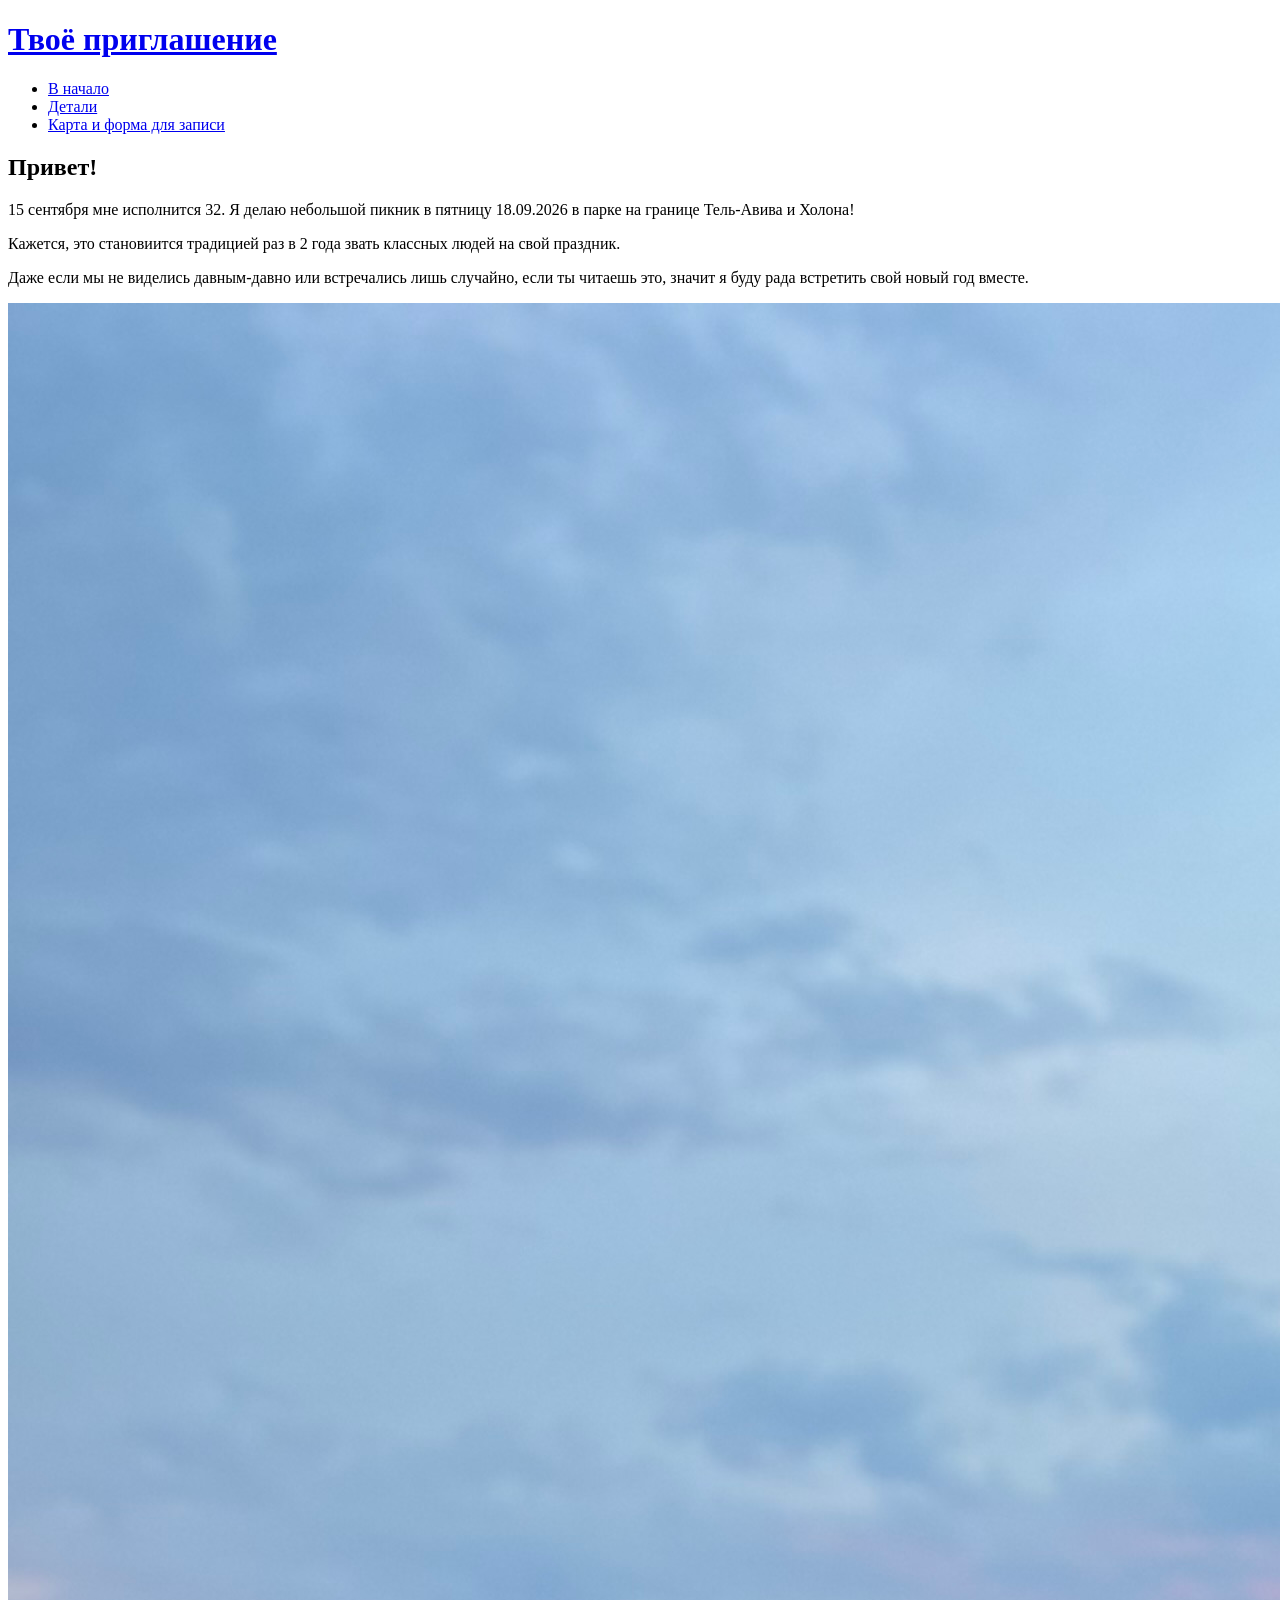
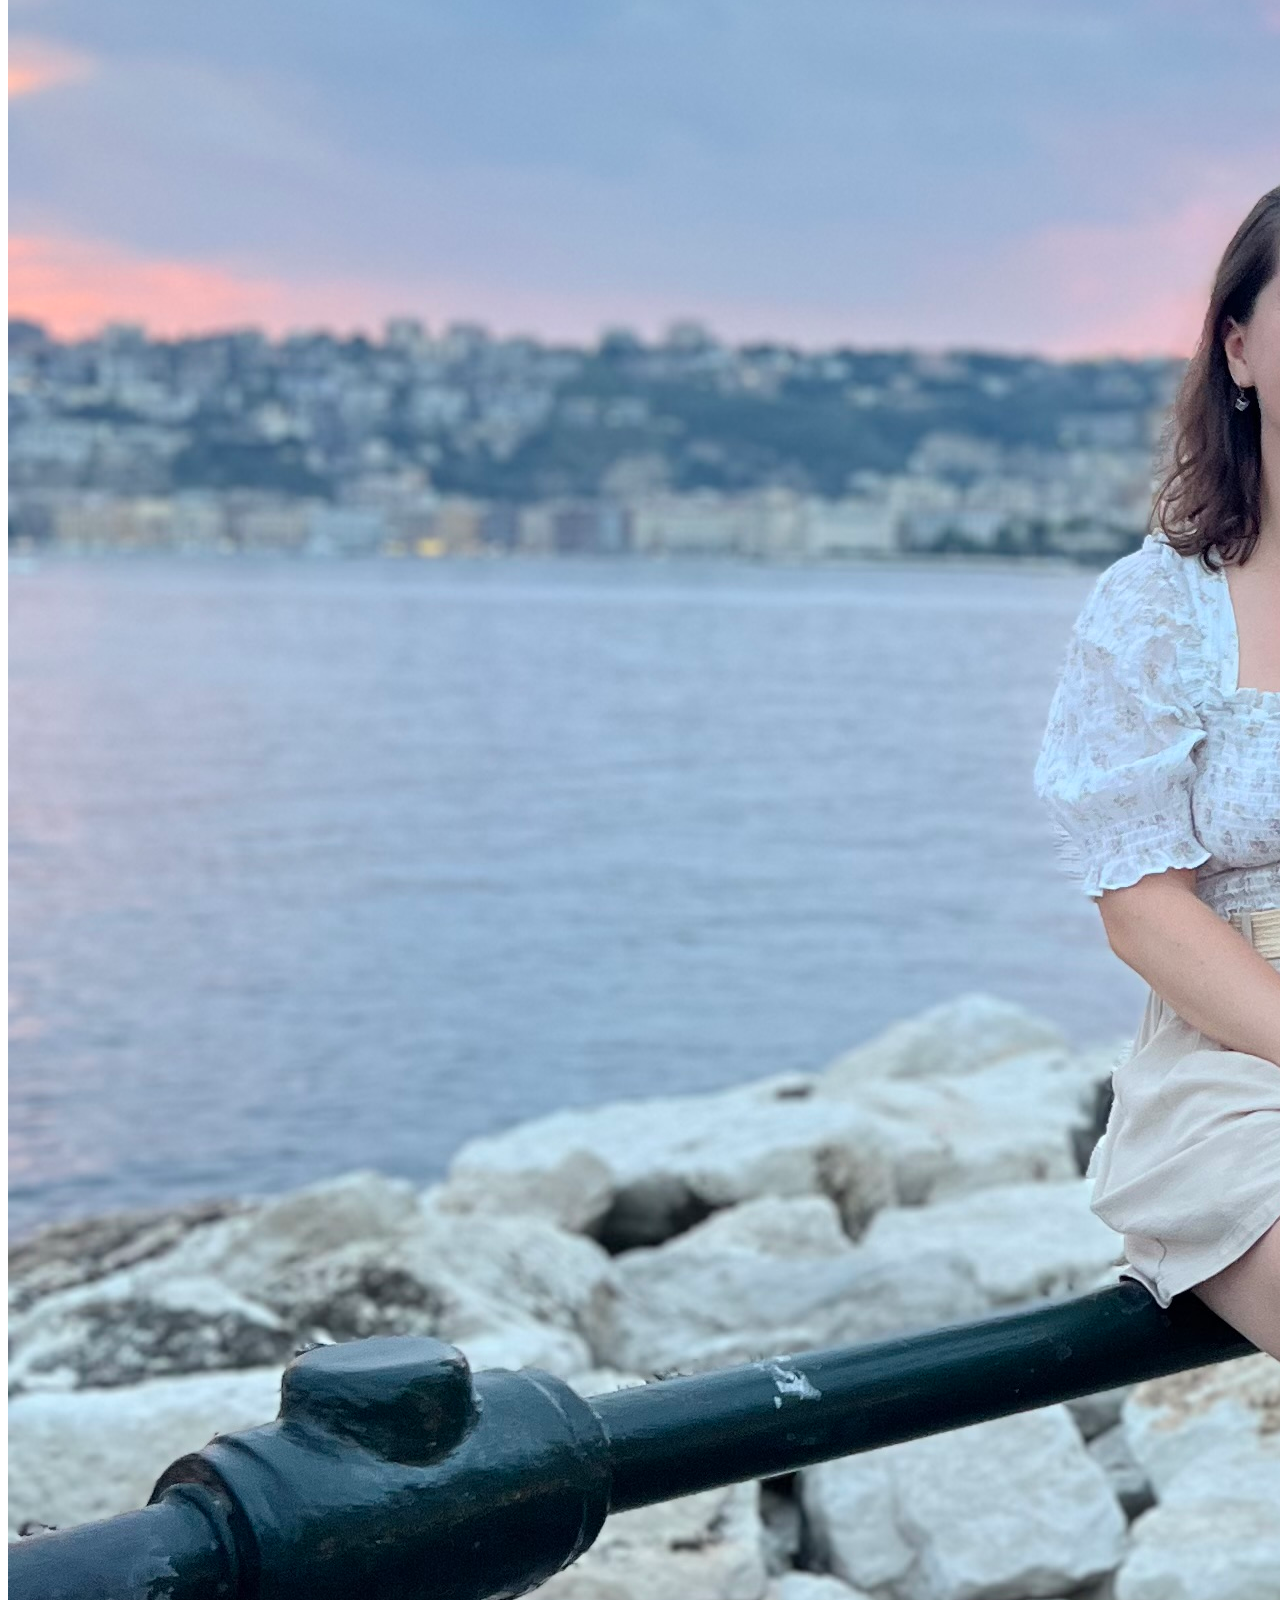
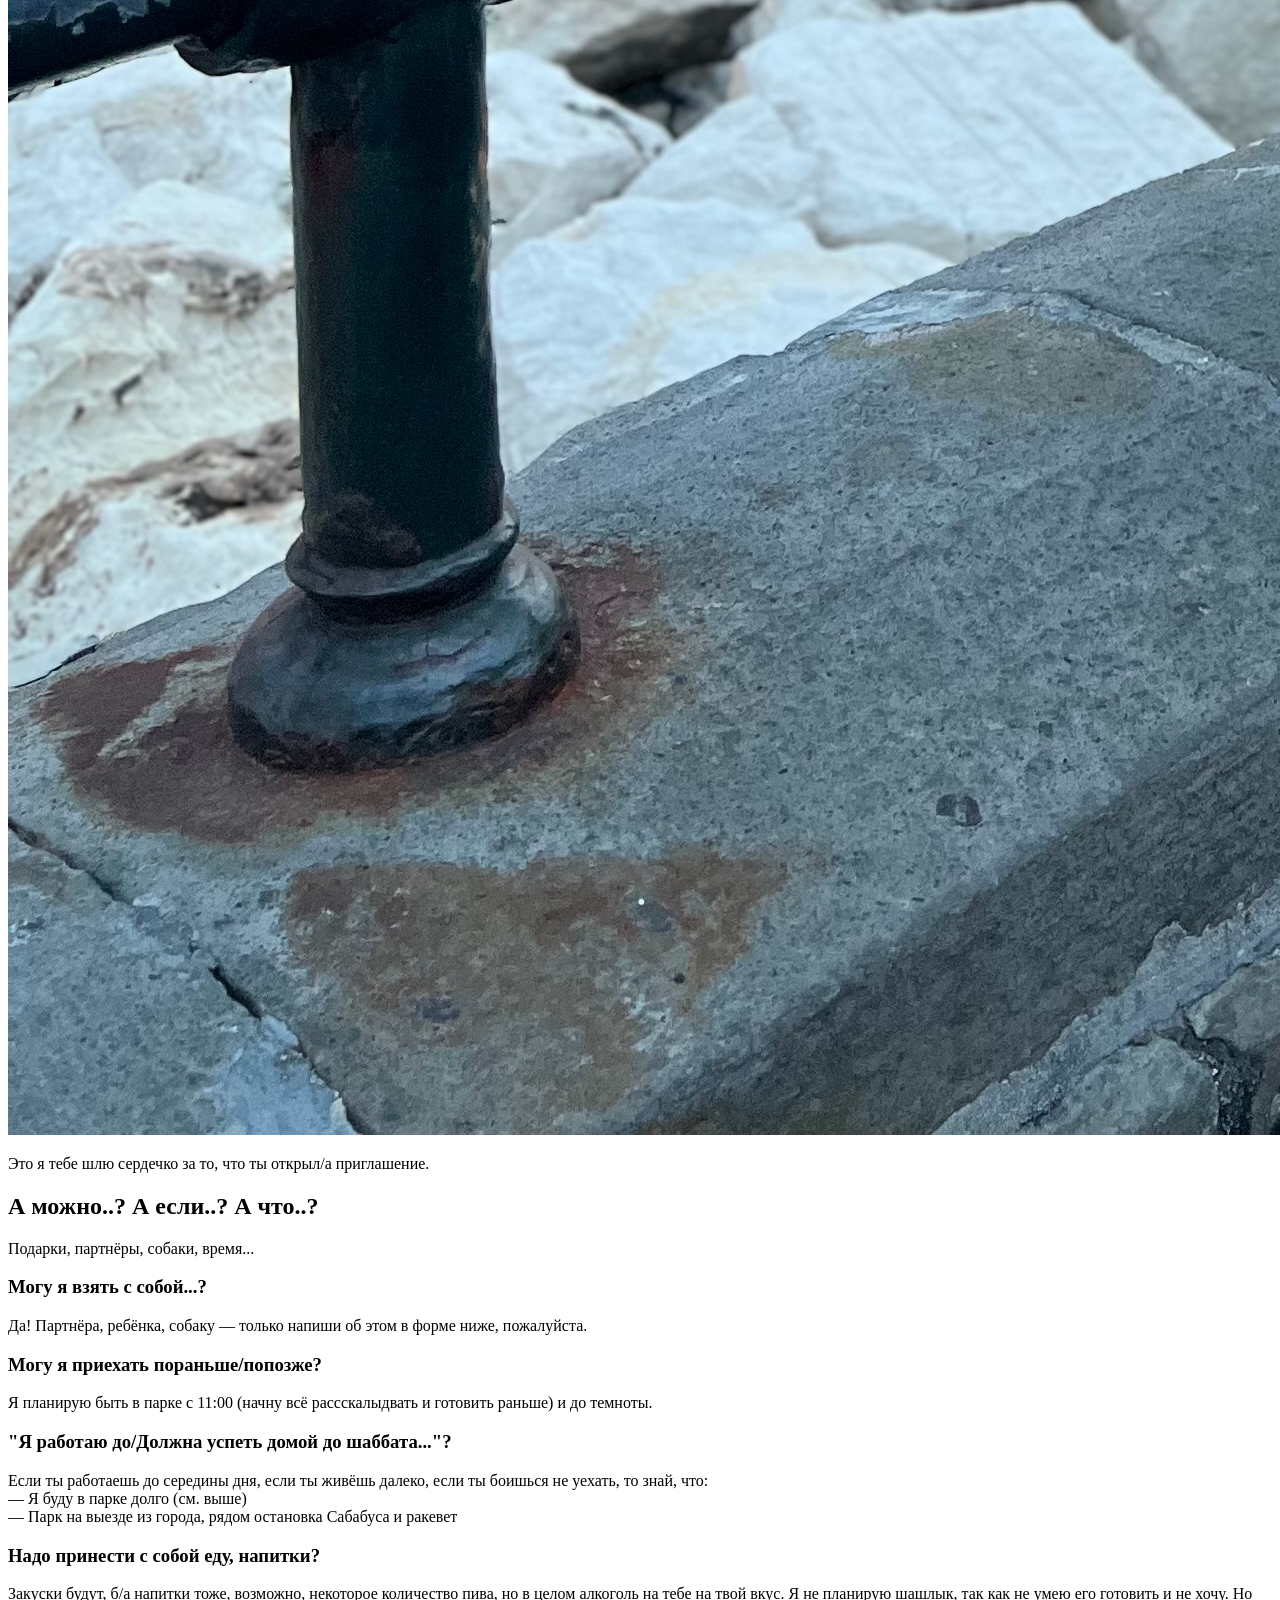
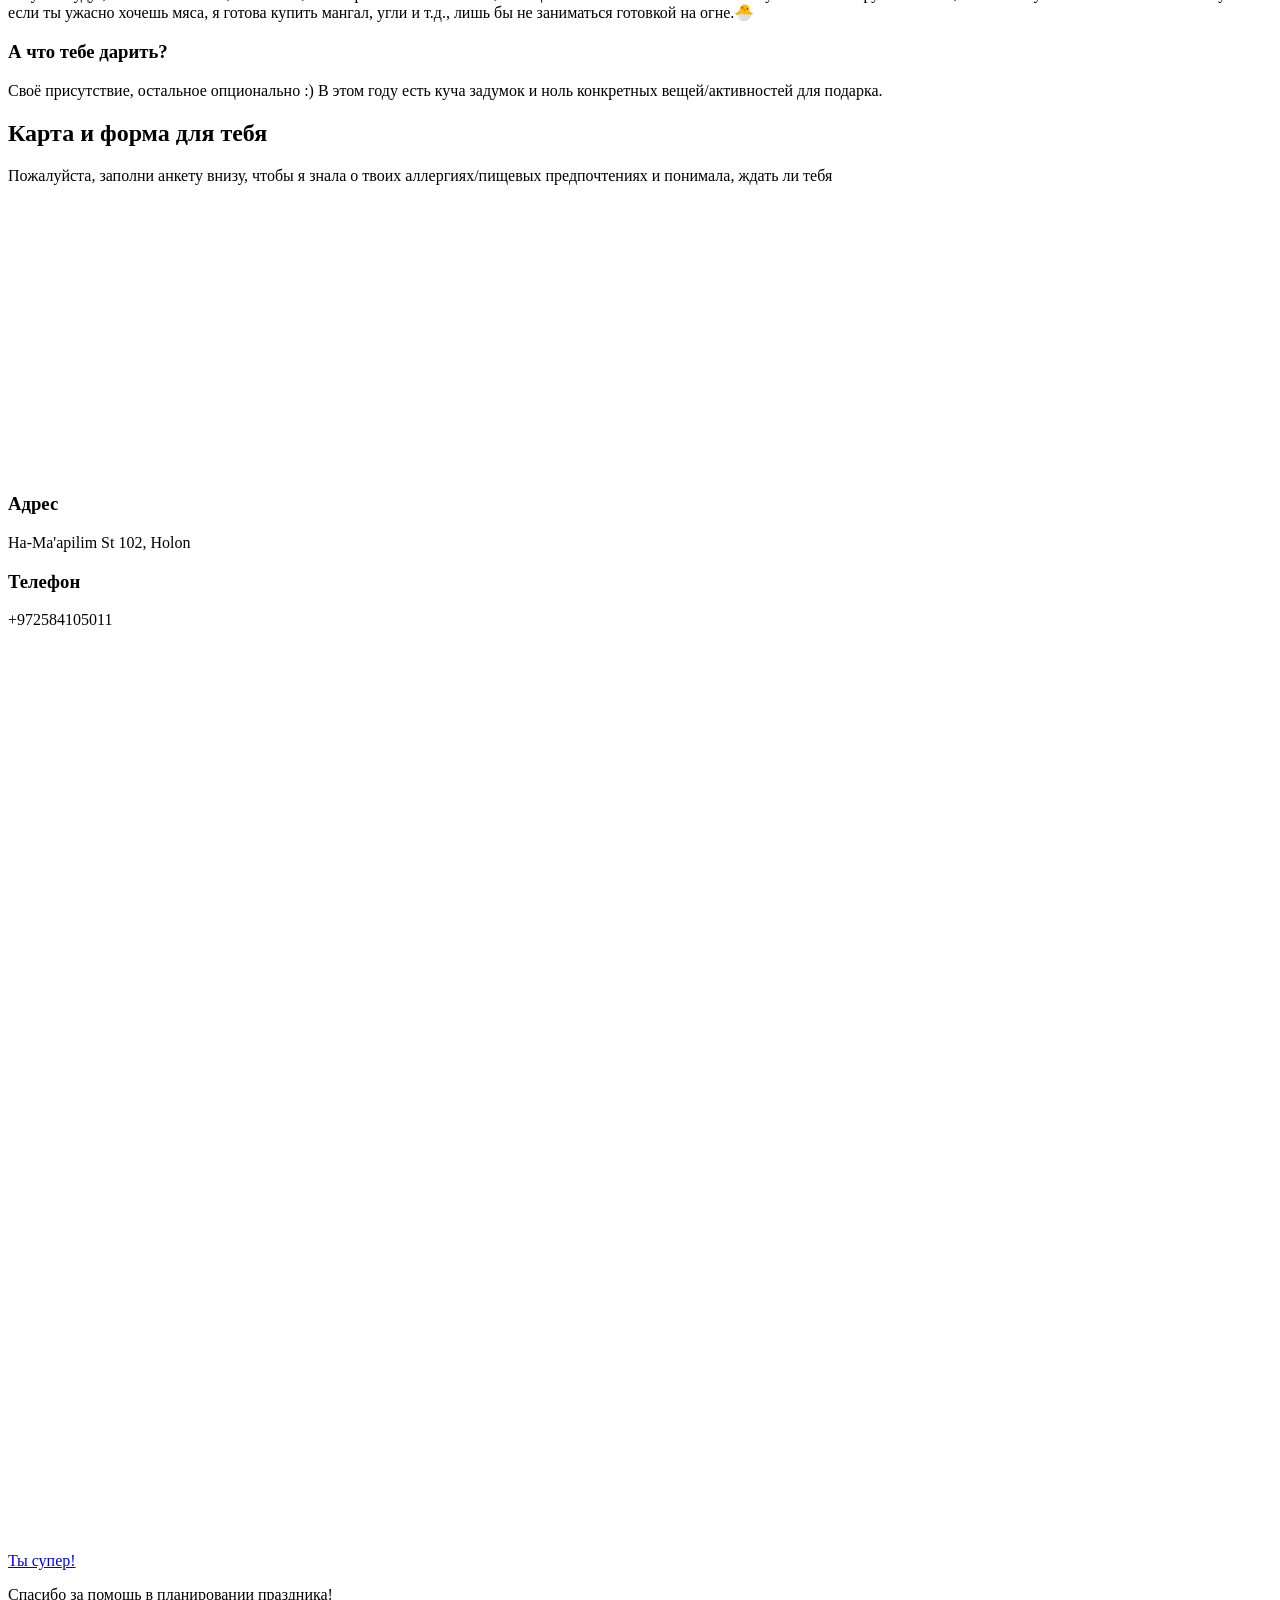
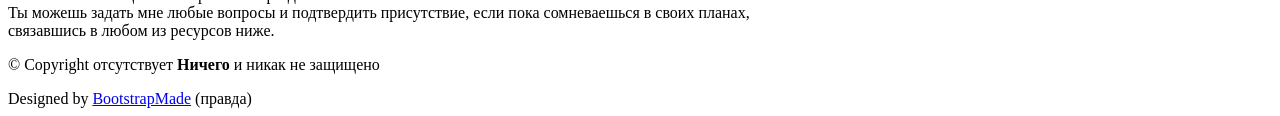
==== index.html @ 0dac4d24 "Update index.html" ====
<!DOCTYPE html>
<html lang="en">

<head>
  <meta charset="utf-8">
  <meta content="width=device-width, initial-scale=1.0" name="viewport">
  <title>Index - OnePage Bootstrap Template</title>
  <meta name="description" content="">
  <meta name="keywords" content="">

  <!-- Favicons -->
  <link href="assets/img/face.jpg" rel="icon">
  <link href="assets/img/face.jpg" rel="face-icon">

  <!-- Fonts -->
  <link href="https://fonts.googleapis.com" rel="preconnect">
  <link href="https://fonts.gstatic.com" rel="preconnect" crossorigin>
  <link href="https://fonts.googleapis.com/css2?family=Roboto:ital,wght@0,100;0,300;0,400;0,500;0,700;0,900;1,100;1,300;1,400;1,500;1,700;1,900&family=Poppins:ital,wght@0,100;0,200;0,300;0,400;0,500;0,600;0,700;0,800;0,900;1,100;1,200;1,300;1,400;1,500;1,600;1,700;1,800;1,900&family=Raleway:ital,wght@0,100;0,200;0,300;0,400;0,500;0,600;0,700;0,800;0,900;1,100;1,200;1,300;1,400;1,500;1,600;1,700;1,800;1,900&display=swap" rel="stylesheet">

  <!-- Vendor CSS Files -->
  <link href="assets/vendor/bootstrap/css/bootstrap.min.css" rel="stylesheet">
  <link href="assets/vendor/bootstrap-icons/bootstrap-icons.css" rel="stylesheet">
  <link href="assets/vendor/aos/aos.css" rel="stylesheet">
  <link href="assets/vendor/glightbox/css/glightbox.min.css" rel="stylesheet">
  <link href="assets/vendor/swiper/swiper-bundle.min.css" rel="stylesheet">

  <!-- Main CSS File -->
  <link href="assets/css/main.css" rel="stylesheet">

  <!-- =======================================================
  * Template Name: OnePage
  * Template URL: https://bootstrapmade.com/onepage-multipurpose-bootstrap-template/
  * Updated: Aug 07 2024 with Bootstrap v5.3.3
  * Author: BootstrapMade.com
  * License: https://bootstrapmade.com/license/
  ======================================================== -->
  
</head>

<body class="index-page">

  <header id="header" class="header d-flex align-items-center sticky-top">
    <div class="container-fluid container-xl position-relative d-flex align-items-center">

      <a href="index.html" class="logo d-flex align-items-center me-auto">
        <!-- Uncomment the line below if you also wish to use an image logo -->
        <!-- <img src="assets/img/logo.png" alt=""> -->
        <h1 class="sitename">Твоё приглашение</h1>
      </a>

      <nav id="navmenu" class="navmenu">
        <ul>
          <li><a href="#about" class="active">В начало<br></a></li>
          <li><a href="#faq">Детали</a></li>
          <li><a href="#contact">Карта и форма для записи</a></li>
        </ul>
        <i class="mobile-nav-toggle d-xl-none bi bi-list"></i>
      </nav>

    </div>
  </header>

  <main class="main">


    <!-- About Section -->
    <section id="about" class="about section">

      <!-- Section Title -->
      <div class="container section-title" data-aos="fade-up">
        <h2>Привет!<br></h2>
        <p> 15 сентября мне исполнится 32. Я делаю небольшой пикник в пятницу 18.09.2026 в парке на границе Тель-Авива и Холона!</p>
      </div><!-- End Section Title -->

      <div class="container">

        <div class="row gy-4">

          <div class="col-lg-6 content" data-aos="fade-up" data-aos-delay="100">
            <p>
              Кажется, это становиится традицией раз в 2 года звать классных людей на свой праздник.
            </p>
          </div>

          <div class="col-lg-6" data-aos="fade-up" data-aos-delay="200">
            <p>Даже если мы не виделись давным-давно или встречались лишь случайно, если ты читаешь это, значит я буду рада встретить свой новый год вместе. </p>

        </div>

      </div>

    </section><!-- /About Section -->


    <!-- Services Section -->
    <section id="services" class="services section light-background">

      <div class="container">

        <div class="row gy-4">

          <div class="col-lg-12 col-md-12" data-aos="fade-up" data-aos-delay="300">
            <div class="service-item item-teal position-relative">
                <img src="./assets/img/IMG_0912_Original.jpeg" alt="">
                <br>
                <p>Это я тебе шлю сердечко за то, что ты открыл/а приглашение.</p>
            </div>
        </div><!-- End Service Item -->
        

        </div>

      </div>

    </section><!-- /Services Section -->


    <!-- Faq Section -->
    <section id="faq" class="faq section light-background">

      <!-- Section Title -->
      <div class="container section-title" data-aos="fade-up">
        <h2>А можно..? А если..? А что..?</h2>
        <p>Подарки, партнёры, собаки, время...</p>
      </div><!-- End Section Title -->

      <div class="container">

        <div class="row justify-content-center">

          <div class="col-lg-10" data-aos="fade-up" data-aos-delay="100">

            <div class="faq-container">

              <div class="faq-item faq-active">
                <h3>Могу я взять с собой...?</h3>
                <div class="faq-content">
                  <p>Да! Партнёра, ребёнка, собаку 	— только напиши об этом в форме ниже, пожалуйста.</p>
                </div>
                <i class="faq-toggle bi bi-chevron-right"></i>
              </div><!-- End Faq item-->

              <div class="faq-item">
                <h3>Могу я приехать пораньше/попозже?</h3>
                <div class="faq-content">
                  <p>Я планирую быть в парке с 11:00 (начну всё рассскалыдвать и готовить раньше) и до темноты.</p>
                </div>
                <i class="faq-toggle bi bi-chevron-right"></i>
              </div><!-- End Faq item-->

              <div class="faq-item">
                <h3>"Я работаю до/Должна успеть домой до шаббата..."?</h3>
                <div class="faq-content">
                  <p>Если ты работаешь до середины дня, если ты живёшь далеко, если ты боишься не уехать, то знай, что:
                    <br>— Я буду в парке долго (см. выше)
                    <br>— Парк на выезде из города, рядом остановка Сабабуса и ракевет
                  </p>
                </div>
                <i class="faq-toggle bi bi-chevron-right"></i>
              </div><!-- End Faq item-->

              <div class="faq-item">
                <h3>Надо принести с собой еду, напитки?</h3>
                <div class="faq-content">
                  <p>Закуски будут, б/а напитки тоже, возможно, некоторое количество пива, но в целом алкоголь на тебе на твой вкус. Я не планирую шашлык, так как не умею его готовить и не хочу. Но если ты ужасно хочешь мяса, я готова купить мангал, угли и т.д., лишь бы не заниматься готовкой на огне.&#128035;</p>
                </div>
                <i class="faq-toggle bi bi-chevron-right"></i>
              </div><!-- End Faq item-->

              <div class="faq-item">
                <h3>А что тебе дарить?</h3>
                <div class="faq-content">
                  <p>Своё присутствие, остальное опционально :) В этом году есть куча задумок и ноль конкретных вещей/активностей для подарка.</p>
                </div>
                <i class="faq-toggle bi bi-chevron-right"></i>
              </div><!-- End Faq item-->

              <!-- <div class="faq-item">
                <h3>Perspiciatis quod quo quos nulla quo illum ullam?</h3>
                <div class="faq-content">
                  <p>Enim ea facilis quaerat voluptas quidem et dolorem. Quis et consequatur non sed in suscipit sequi. Distinctio ipsam dolore et.</p>
                </div>
                <i class="faq-toggle bi bi-chevron-right"></i>
              </div> -->

            </div>

          </div><!-- End Faq Column-->

        </div>

      </div>

    </section><!-- /Faq Section -->

    <!-- Contact Section -->
    <section id="contact" class="contact section">

      <!-- Section Title -->
      <div class="container section-title" data-aos="fade-up">
        <h2>Карта и форма для тебя</h2>
        <p>Пожалуйста, заполни анкету внизу, чтобы я знала о твоих аллергиях/пищевых предпочтениях и понимала, ждать ли тебя</p>
      </div><!-- End Section Title -->

      <div class="container" data-aos="fade-up" data-aos-delay="100">

        <div class="mb-4" data-aos="fade-up" data-aos-delay="200">
          <iframe src="https://www.google.com/maps/embed?pb=!1m18!1m12!1m3!1d13529.62017075504!2d34.77293779223632!3d32.031226253413195!2m3!1f0!2f0!3f0!3m2!1i1024!2i768!4f13.1!3m3!1m2!1s0x1502b35472a31c8b%3A0x31885e8b28e07cd4!2z16TXkNeo16cg16TXmdec15HXlden16E!5e0!3m2!1sen!2sil!4v1725390317125!5m2!1sen!2sil" width="100%" height="270px" style="border:0;" allowfullscreen="" loading="lazy" referrerpolicy="no-referrer-when-downgrade"></iframe>
        </div><!-- End Google Maps -->

        <div class="row gy-4">

          <div class="col-lg-4">
            <div class="info-item d-flex" data-aos="fade-up" data-aos-delay="300">
              <i class="bi bi-geo-alt flex-shrink-0"></i>
              <div>
                <h3>Адрес</h3>
                <p>Ha-Ma'apilim St 102, Holon</p>
              </div>
            </div><!-- End Info Item -->

            <div class="info-item d-flex" data-aos="fade-up" data-aos-delay="400">
              <i class="bi bi-telephone flex-shrink-0"></i>
              <div>
                <h3>Телефон</h3>
                <p>+972584105011</p>
              </div>
            </div><!-- End Info Item -->

          </div>
          <div class="responsive-form" class="col-lg-8">
              <iframe src="https://docs.google.com/forms/d/e/1FAIpQLSeyCgEx2OowE2brIHFtRQBVqPqXdDK_v1qnJic9KUFjFv2Rzg/viewform?embedded=true" width="640" height="903" frameborder="0" marginheight="0" marginwidth="0">Loading…</iframe>
          </div>
        </div>
      </div>

    </section><!-- /Contact Section -->

  </main>

  <footer id="footer" class="footer light-background">

    <div class="container footer-top">
      <div class="row gy-4">
        <div class="col-lg-5 col-md-12 footer-about">
          <a href="index.html" class="logo d-flex align-items-center">
            <span class="sitename">Ты супер!</span>
          </a>
          <p>Спасибо за помощь в планировании праздника!
            <br>Ты можешь задать мне любые вопросы и подтвердить присутствие, если пока сомневаешься в своих планах,
            <br>связавшись в любом из ресурсов ниже.</p>
          <div class="social-links d-flex mt-4">
            <a href="https://www.facebook.com/polagur"><i class="bi bi-facebook"></i></a>
            <a href="https://www.instagram.com/pola_gur/"><i class="bi bi-instagram"></i></a>
            <a href="https://www.linkedin.com/in/pola-gur-38541a232/"><i class="bi bi-linkedin"></i></a>
          </div>
        </div>
      </div>
    </div>

    <div class="container copyright text-center mt-4">
      <p>© <span>Copyright отсутствует</span> <strong class="px-1 sitename">Ничего</strong> <span>и никак не защищено</span></p>
      <div class="credits">
        <!-- All the links in the footer should remain intact. -->
        <!-- You can delete the links only if you've purchased the pro version. -->
        <!-- Licensing information: https://bootstrapmade.com/license/ -->
        <!-- Purchase the pro version with working PHP/AJAX contact form: [buy-url] -->
        Designed by <a href="https://bootstrapmade.com/">BootstrapMade</a> (правда)
      </div>
    </div>

  </footer>

  <!-- Scroll Top -->
  <a href="#" id="scroll-top" class="scroll-top d-flex align-items-center justify-content-center"><i class="bi bi-arrow-up-short"></i></a>

  <!-- Preloader -->
  <div id="preloader"></div>

  <!-- Vendor JS Files -->
  <script src="assets/vendor/bootstrap/js/bootstrap.bundle.min.js"></script>
  <script src="assets/vendor/php-email-form/validate.js"></script>
  <script src="assets/vendor/aos/aos.js"></script>
  <script src="assets/vendor/purecounter/purecounter_vanilla.js"></script>
  <script src="assets/vendor/glightbox/js/glightbox.min.js"></script>
  <script src="assets/vendor/swiper/swiper-bundle.min.js"></script>
  <script src="assets/vendor/imagesloaded/imagesloaded.pkgd.min.js"></script>
  <script src="assets/vendor/isotope-layout/isotope.pkgd.min.js"></script>

  <!-- Main JS File -->
  <script src="assets/js/main.js"></script>

</body>

</html>
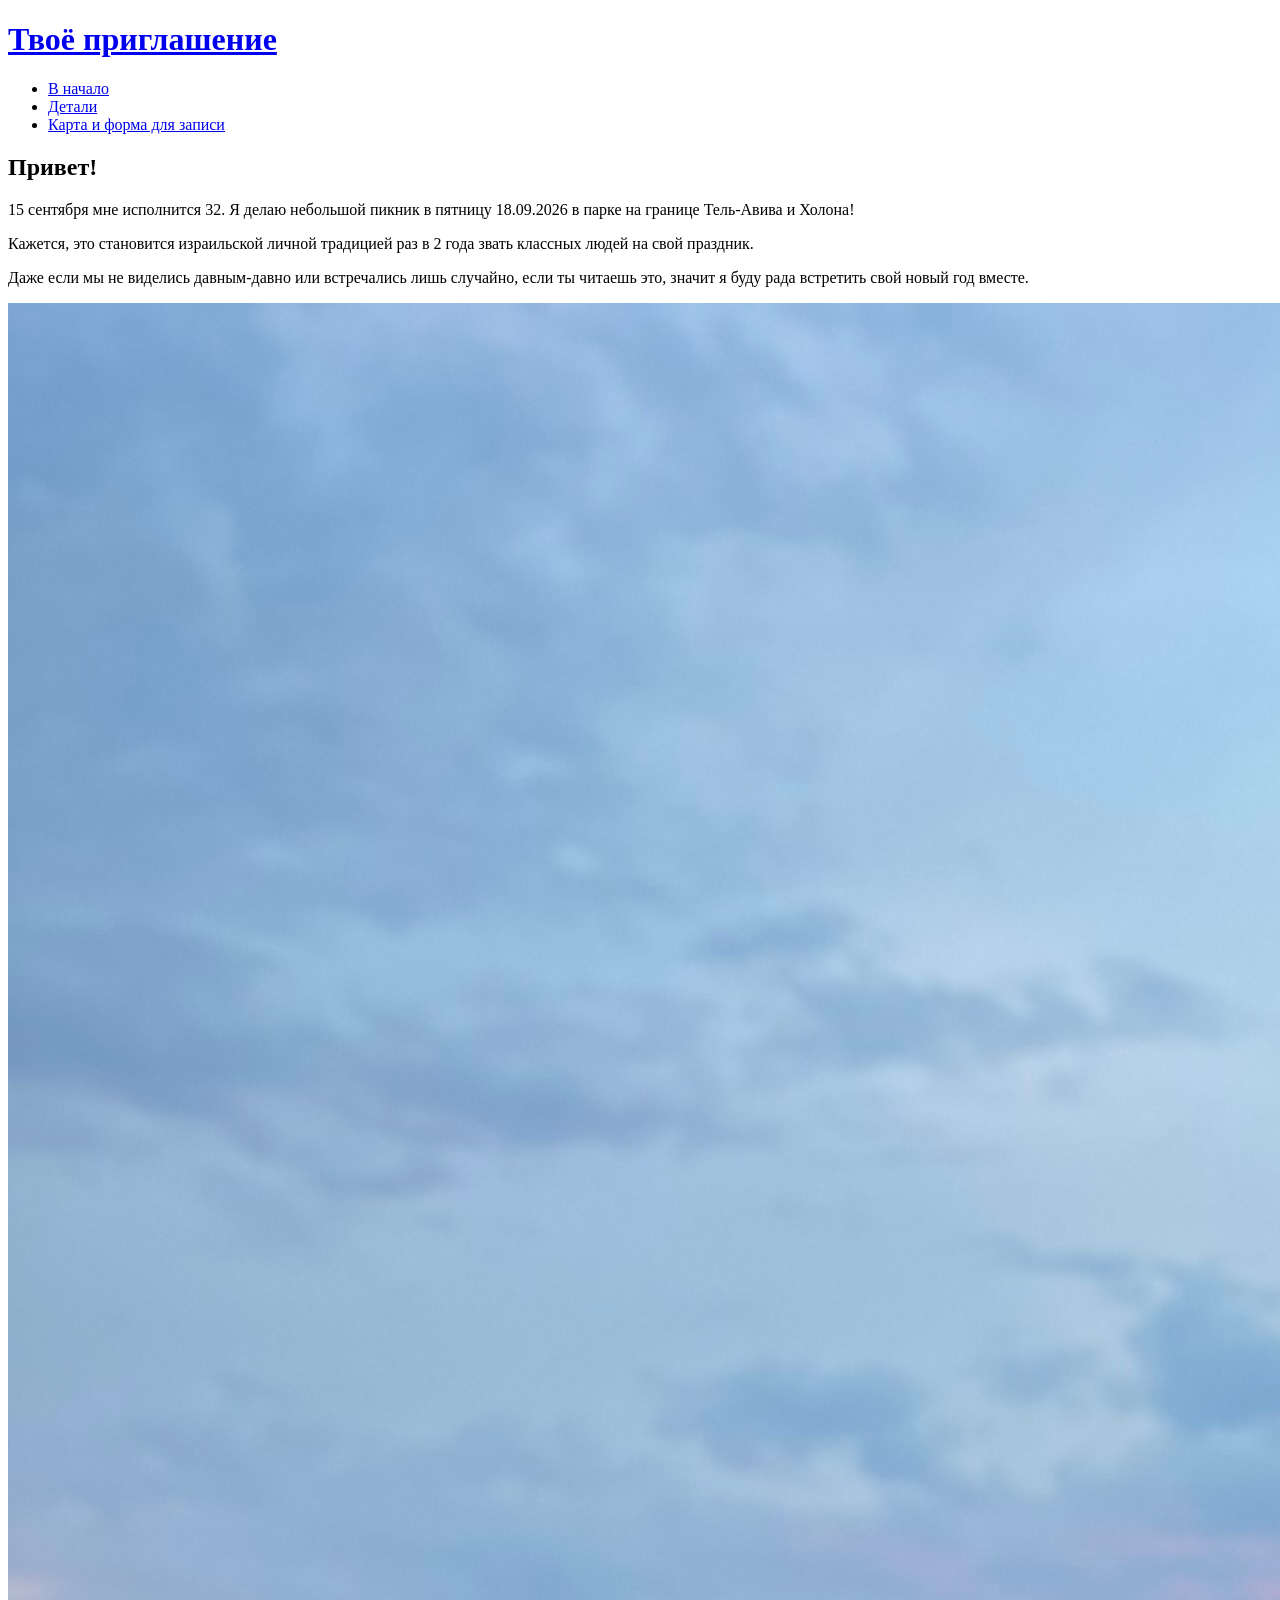
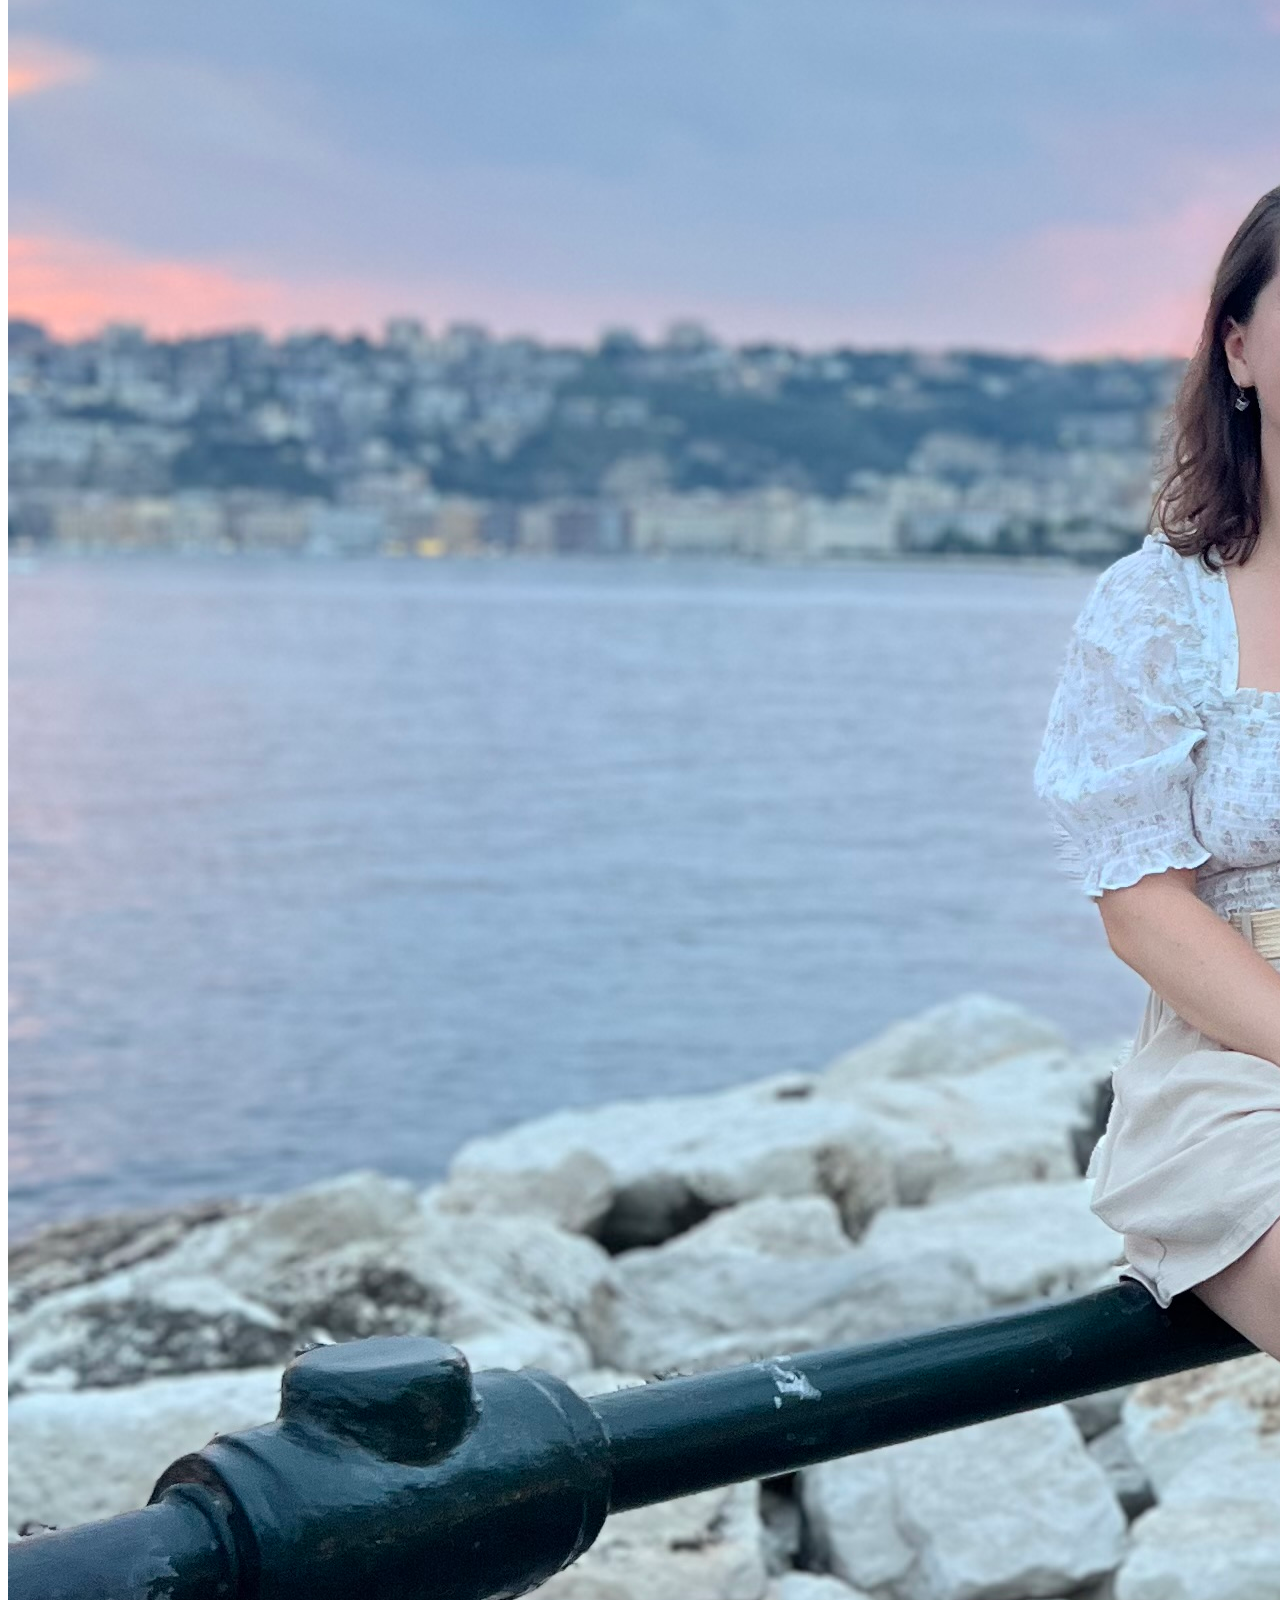
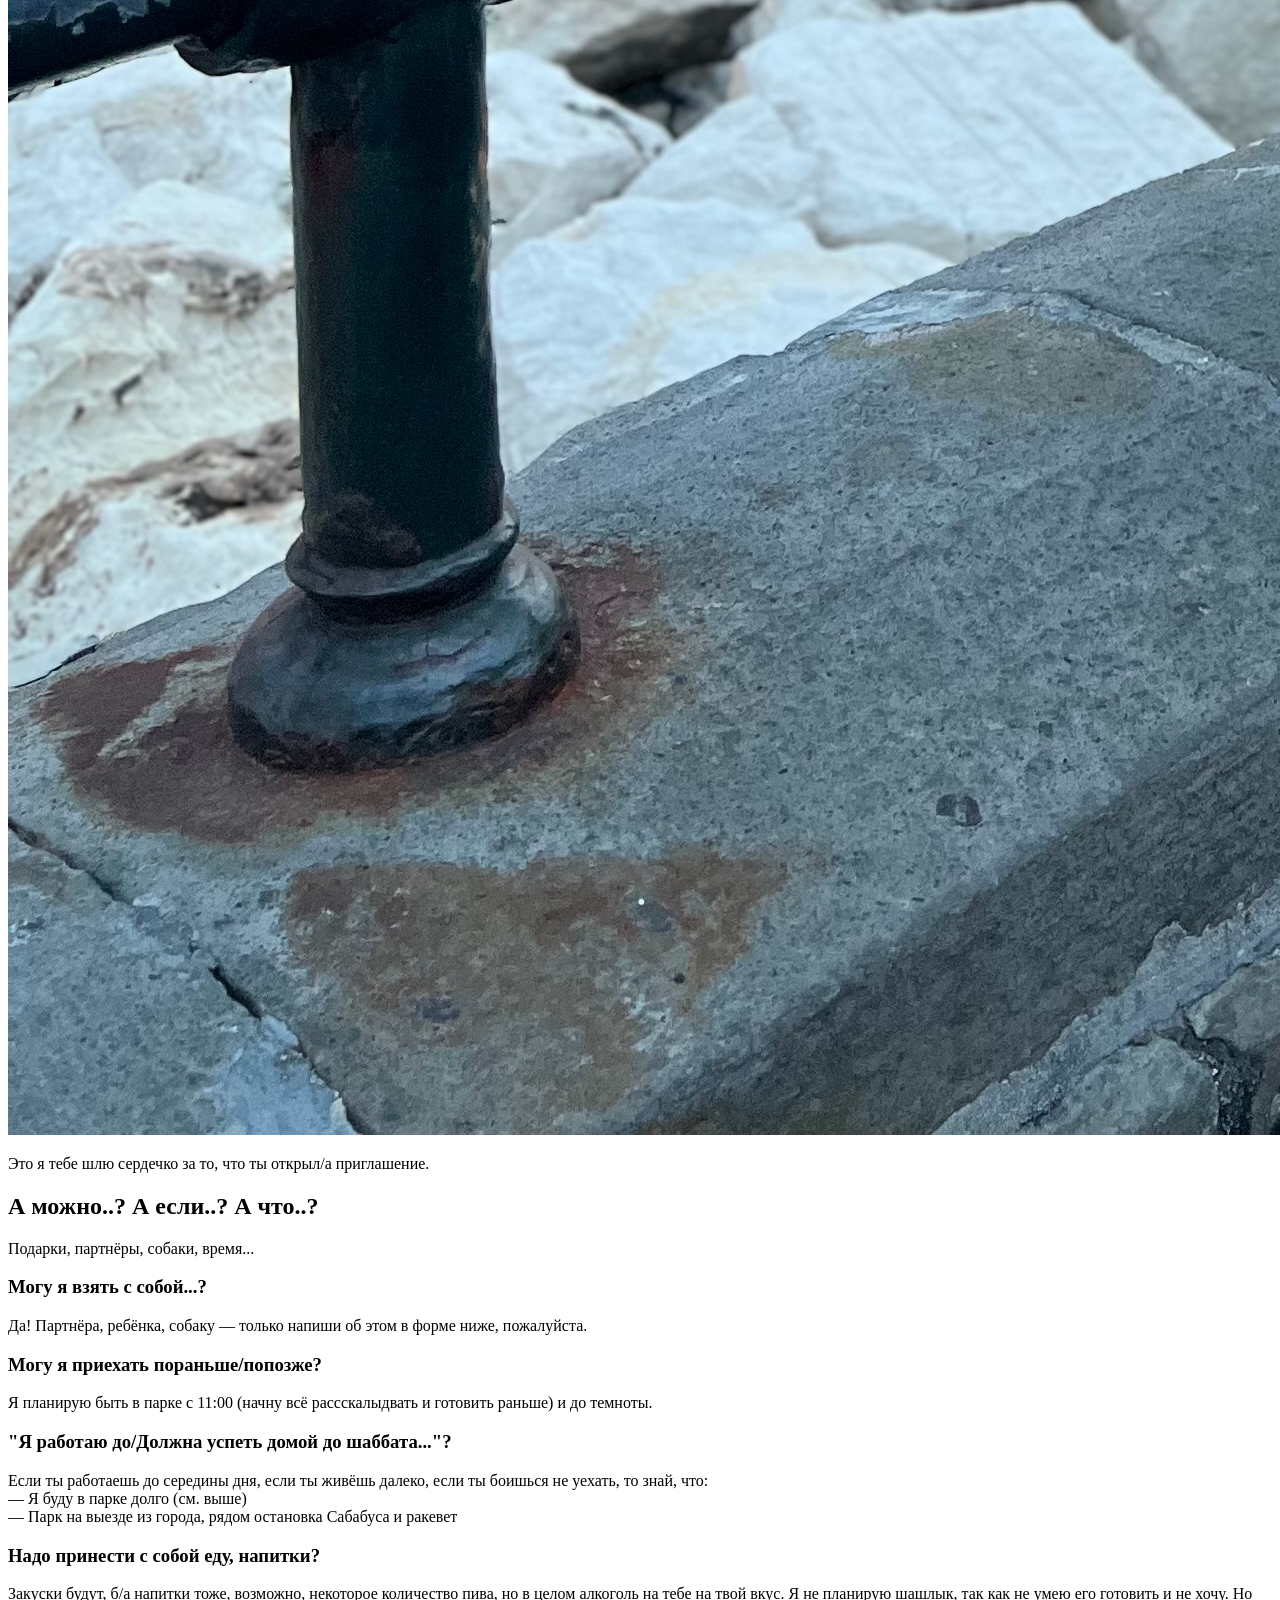
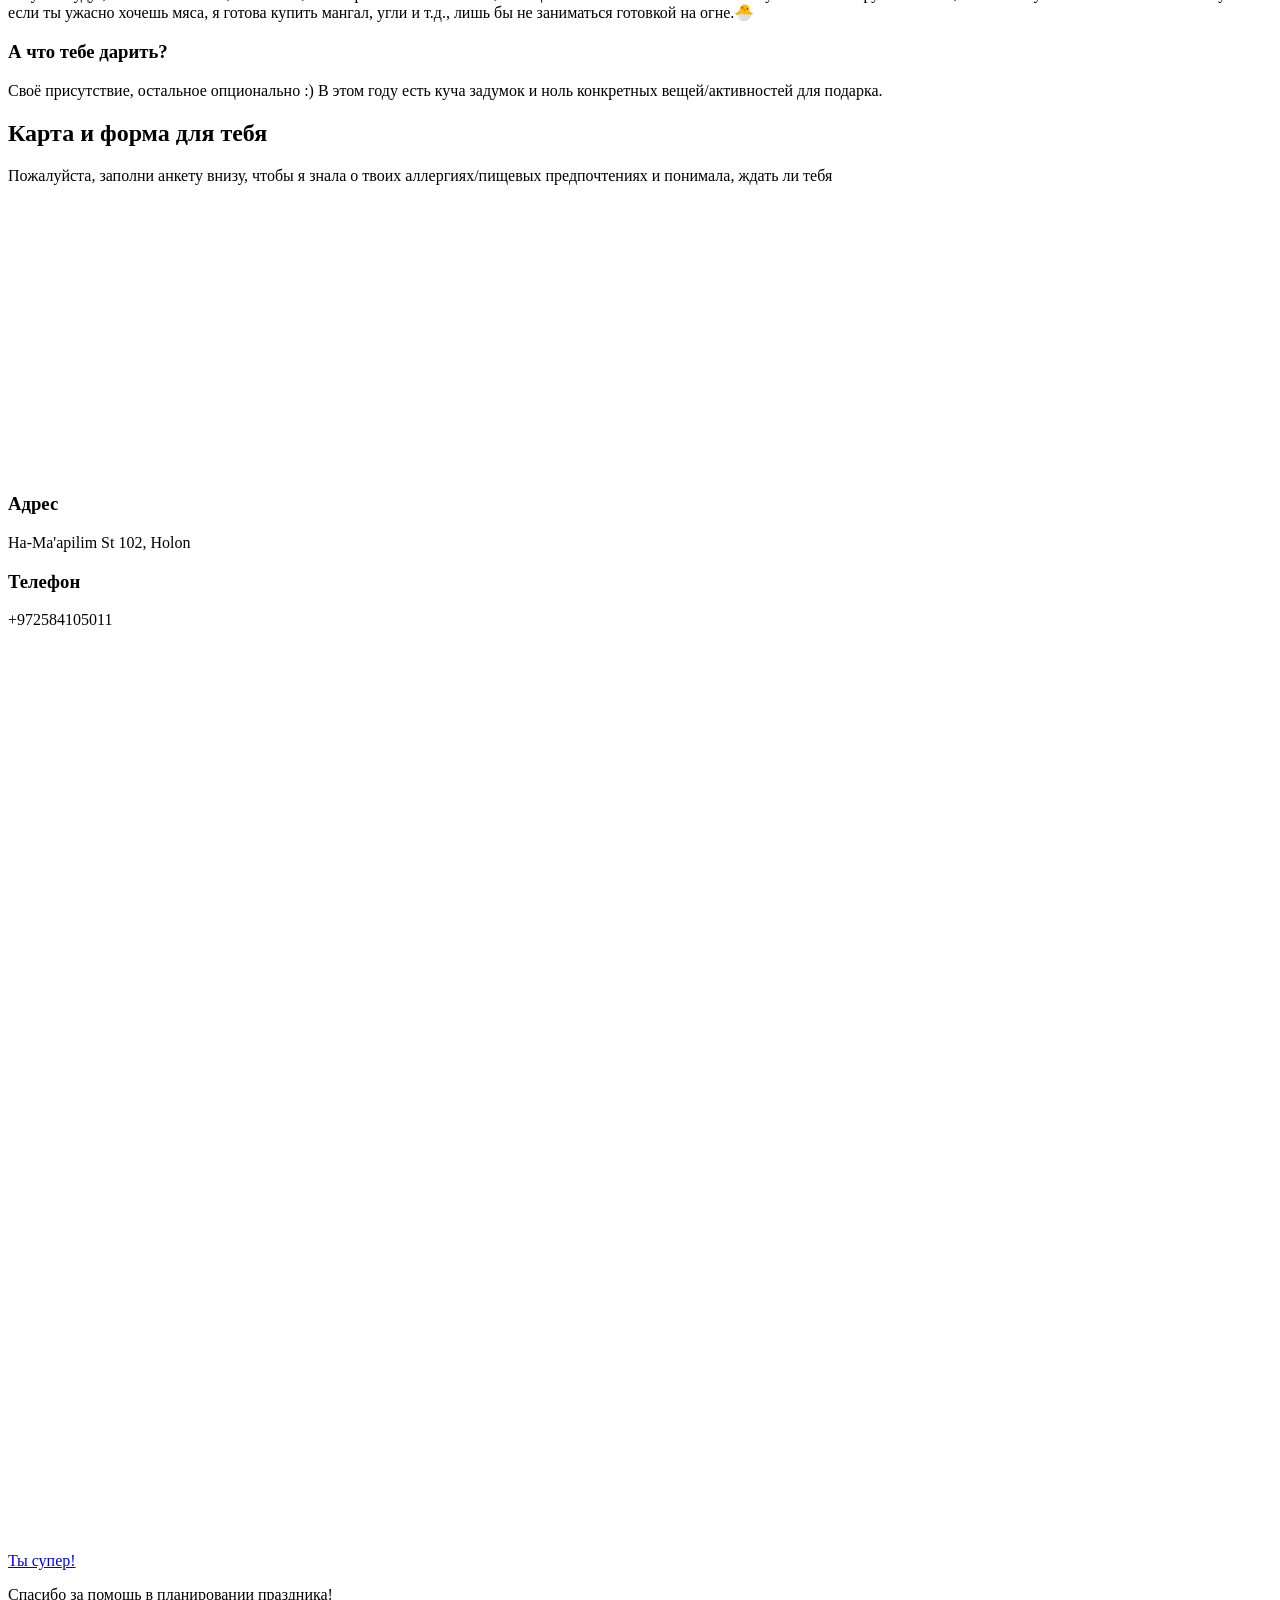
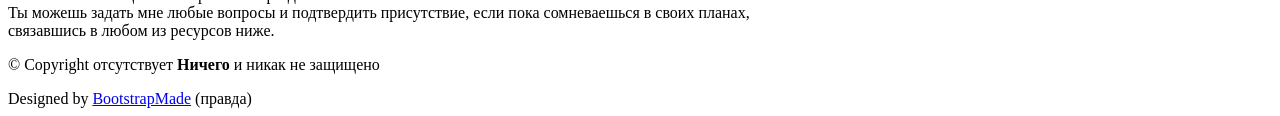
==== commit 9f7197de: "Update index.html" ====
--- a/index.html
+++ b/index.html
@@ -78,7 +78,7 @@
 
           <div class="col-lg-6 content" data-aos="fade-up" data-aos-delay="100">
             <p>
-              Кажется, это становиится традицией раз в 2 года звать классных людей на свой праздник.
+              Кажется, это становится израильской личной традицией раз в 2 года звать классных людей на свой праздник.
             </p>
           </div>
 
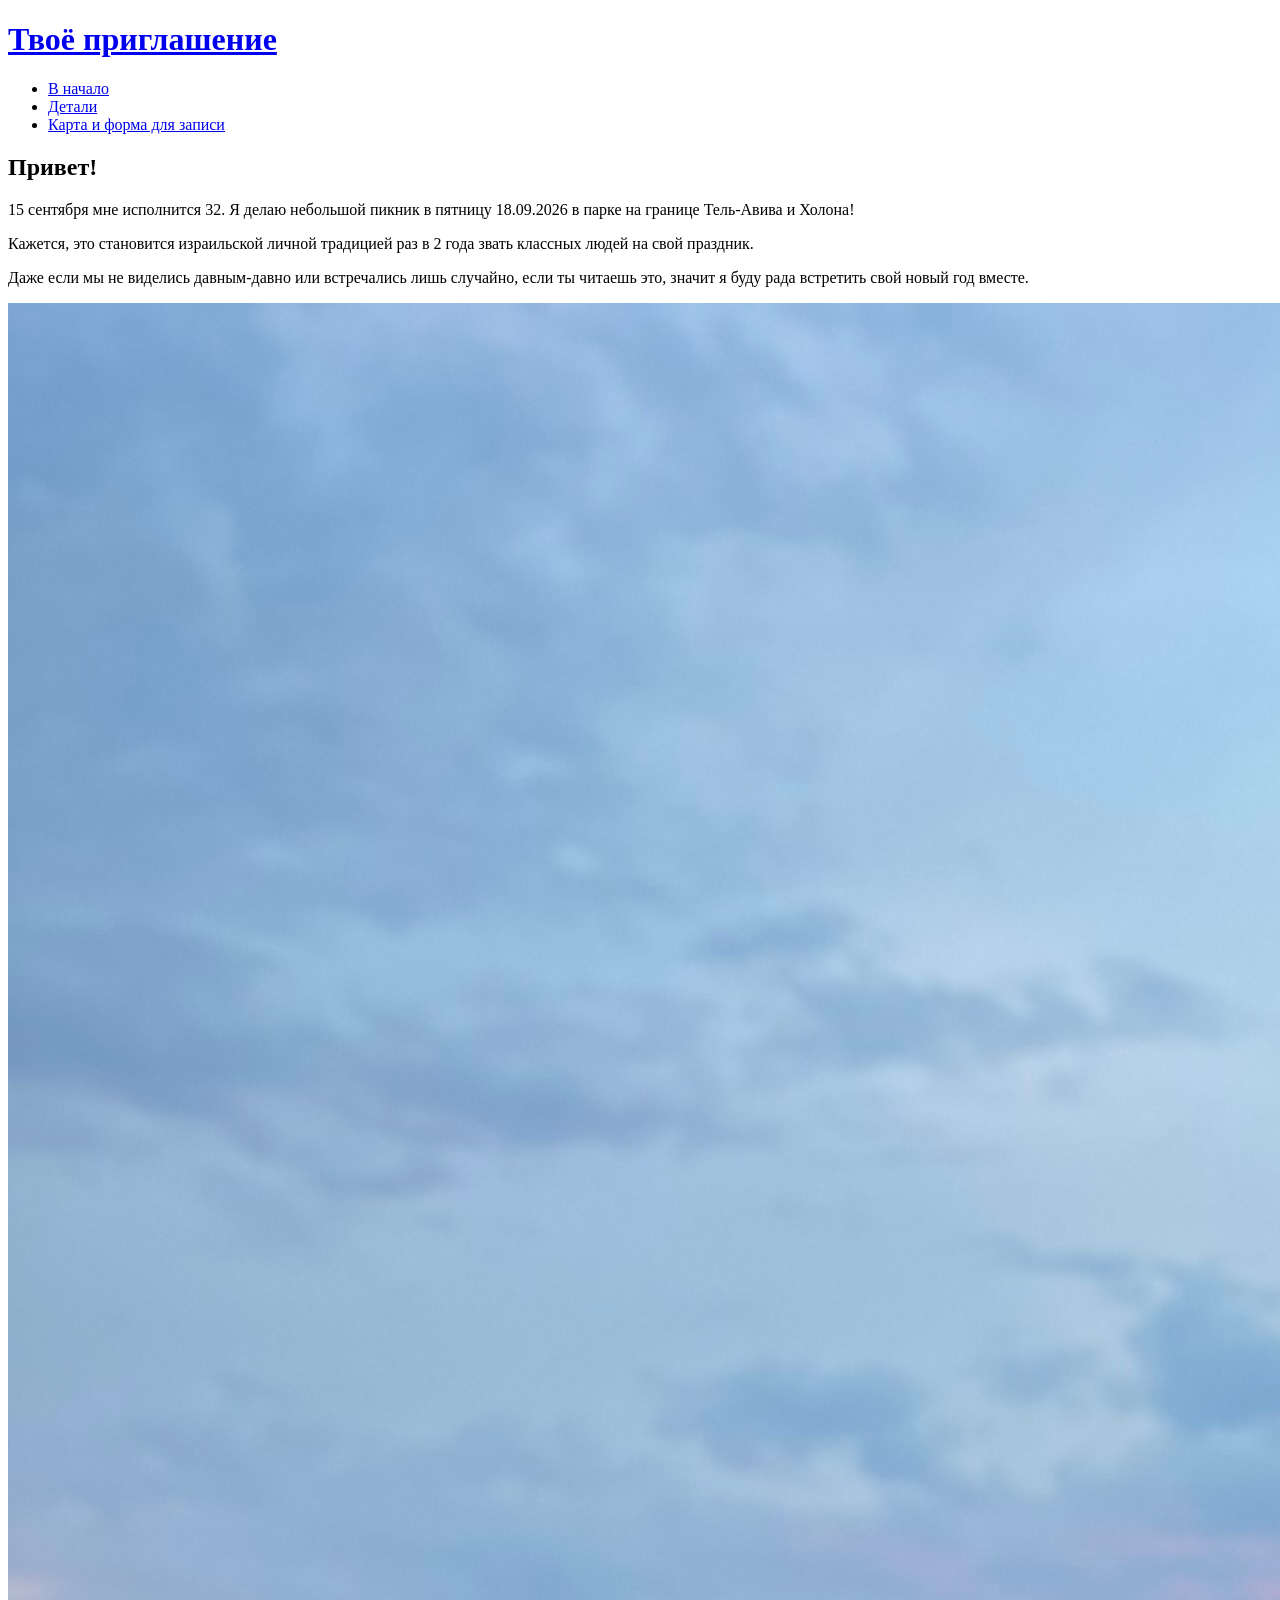
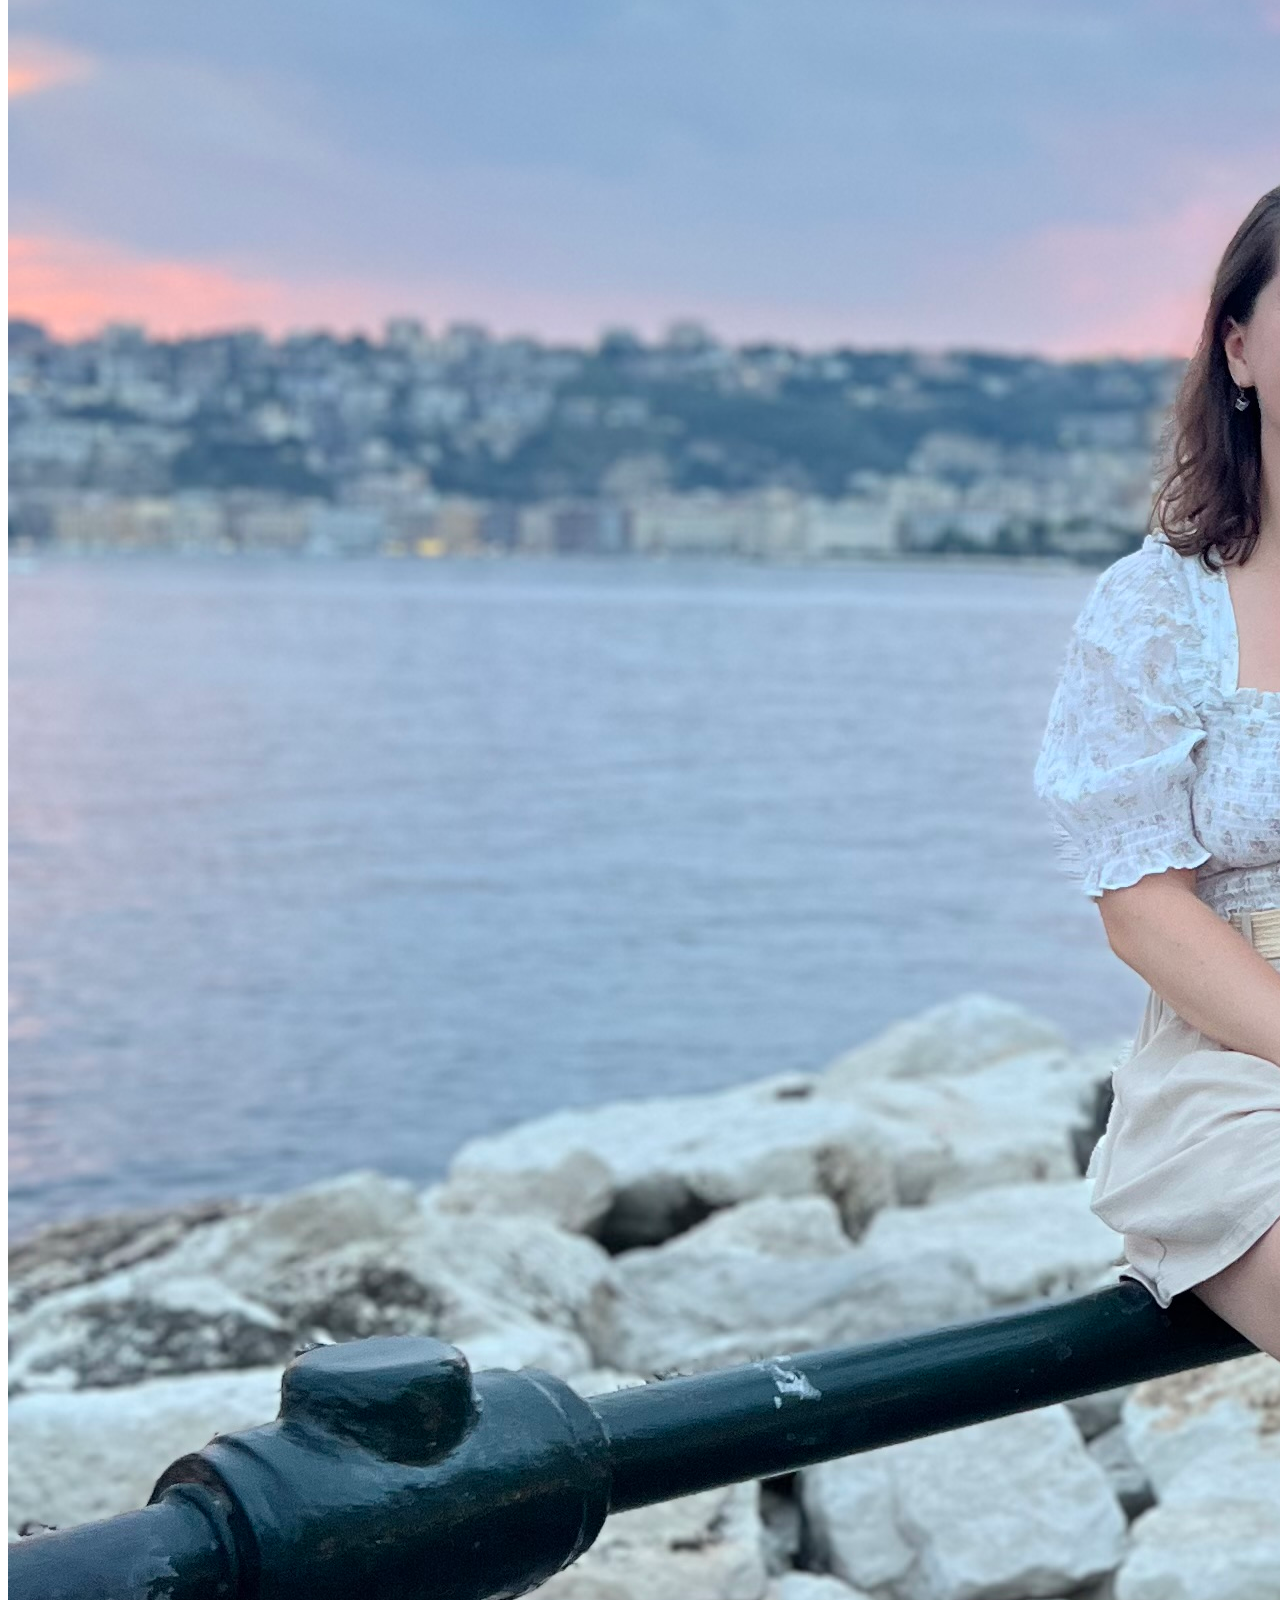
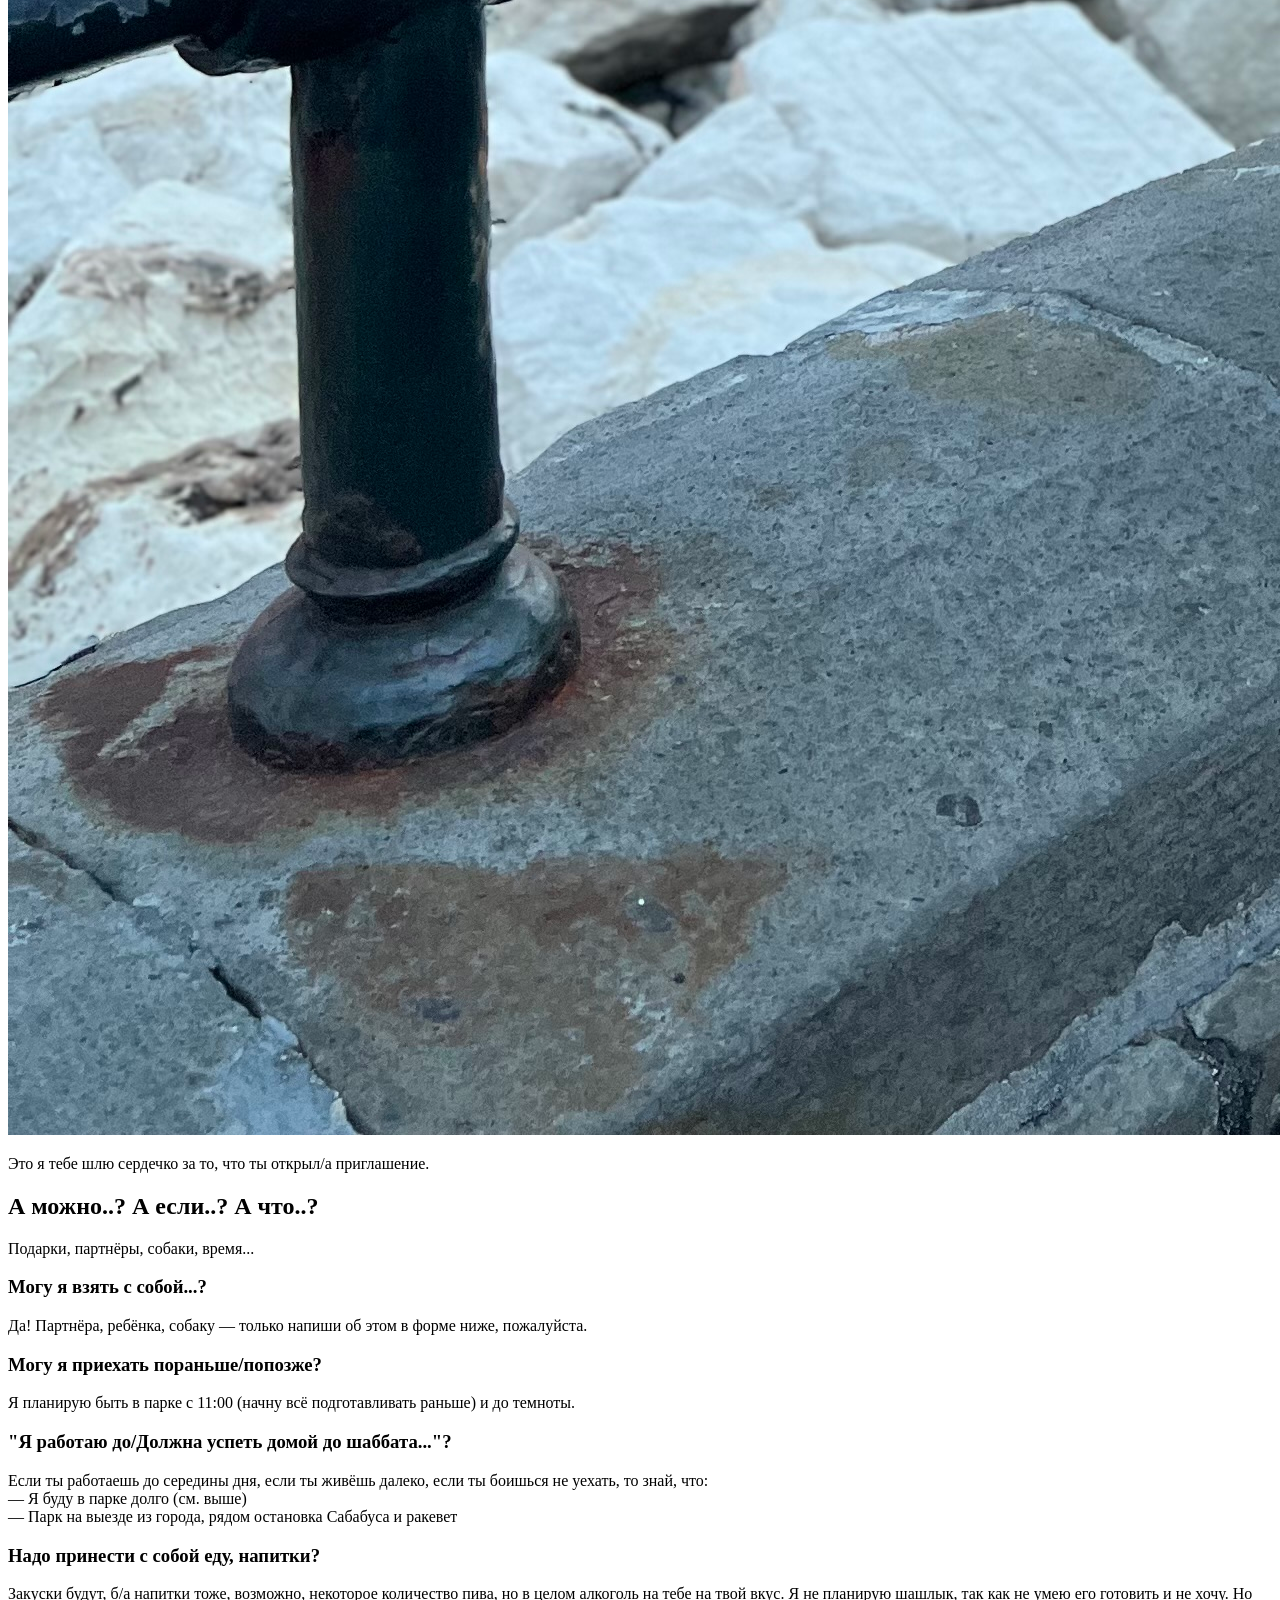
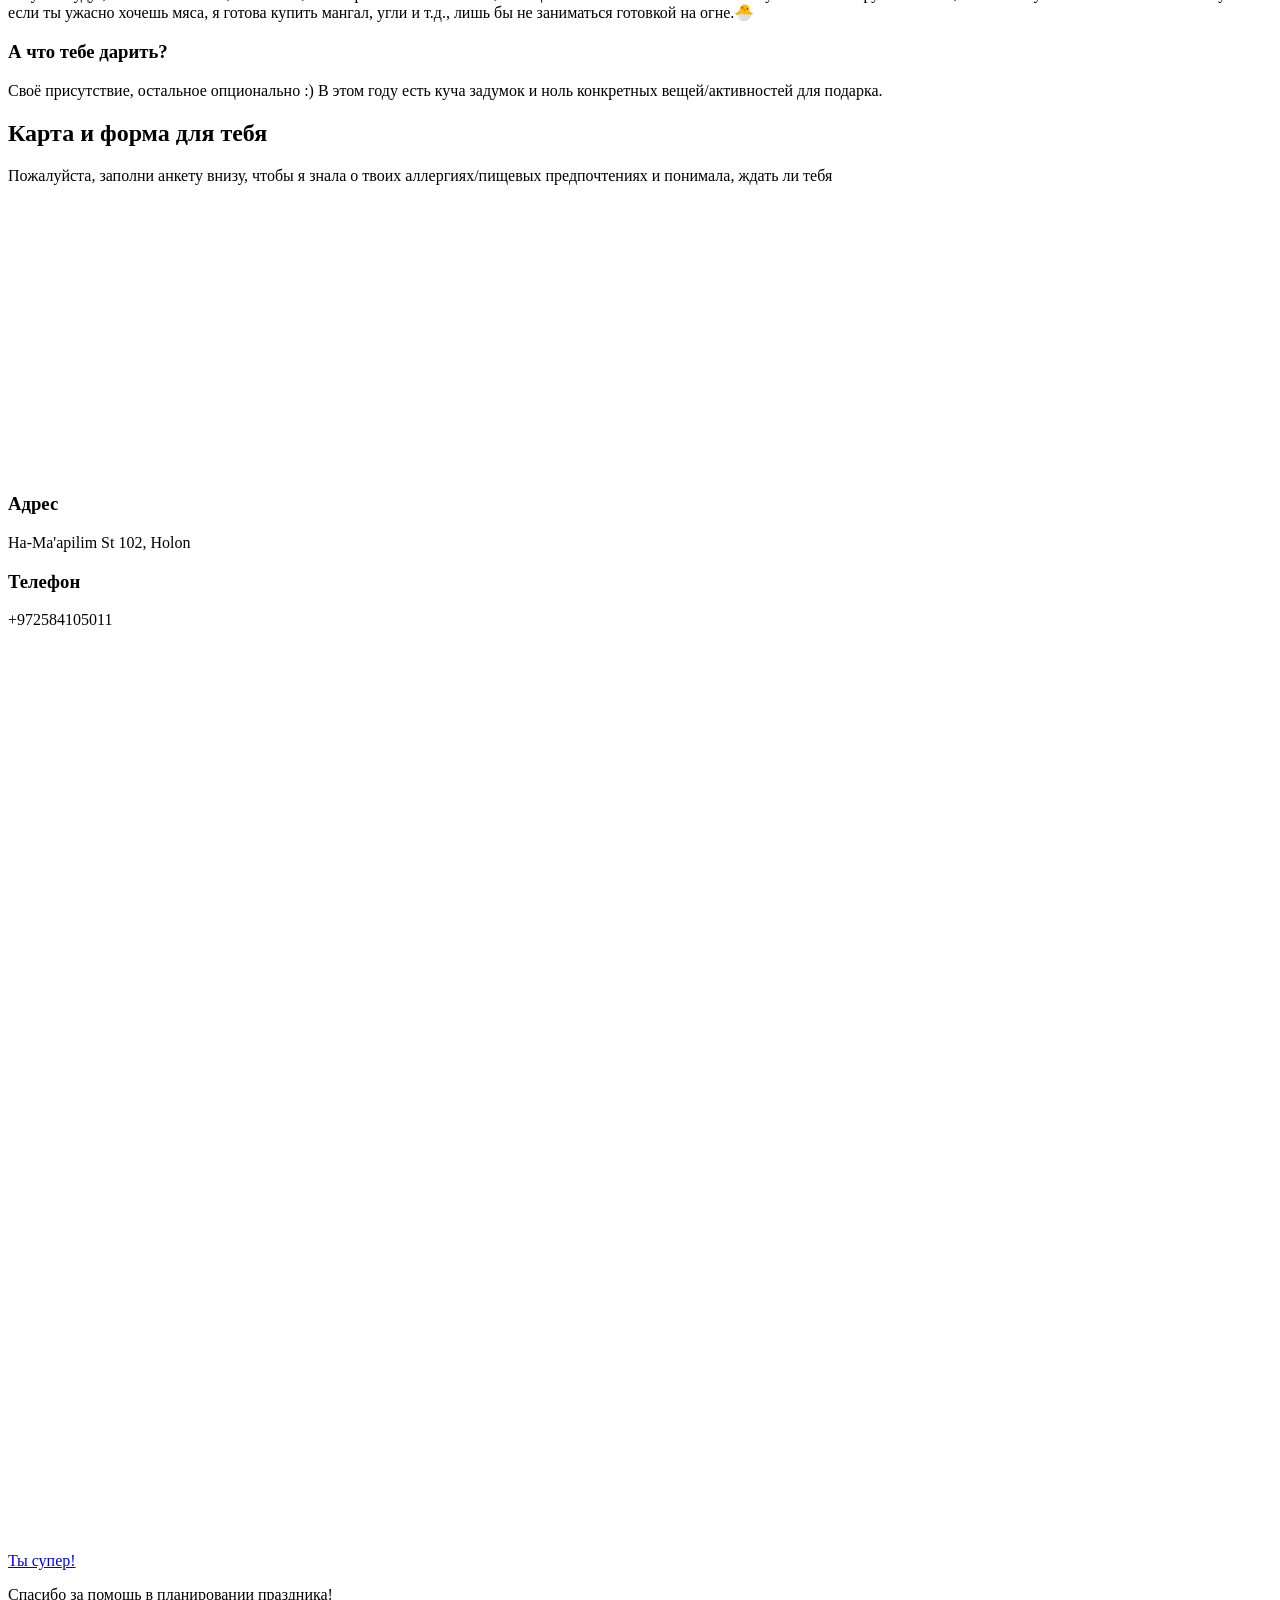
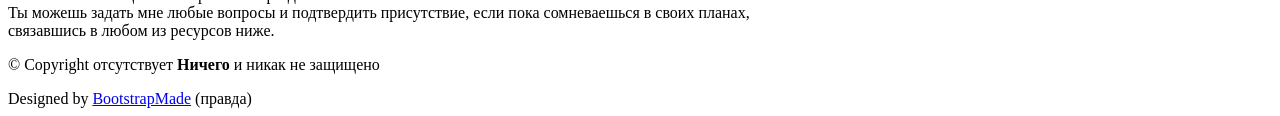
==== commit a1bf4001: "Update index.html" ====
--- a/index.html
+++ b/index.html
@@ -143,7 +143,7 @@
               <div class="faq-item">
                 <h3>Могу я приехать пораньше/попозже?</h3>
                 <div class="faq-content">
-                  <p>Я планирую быть в парке с 11:00 (начну всё рассскалыдвать и готовить раньше) и до темноты.</p>
+                  <p>Я планирую быть в парке с 11:00 (начну всё подготавливать раньше) и до темноты.</p>
                 </div>
                 <i class="faq-toggle bi bi-chevron-right"></i>
               </div><!-- End Faq item-->
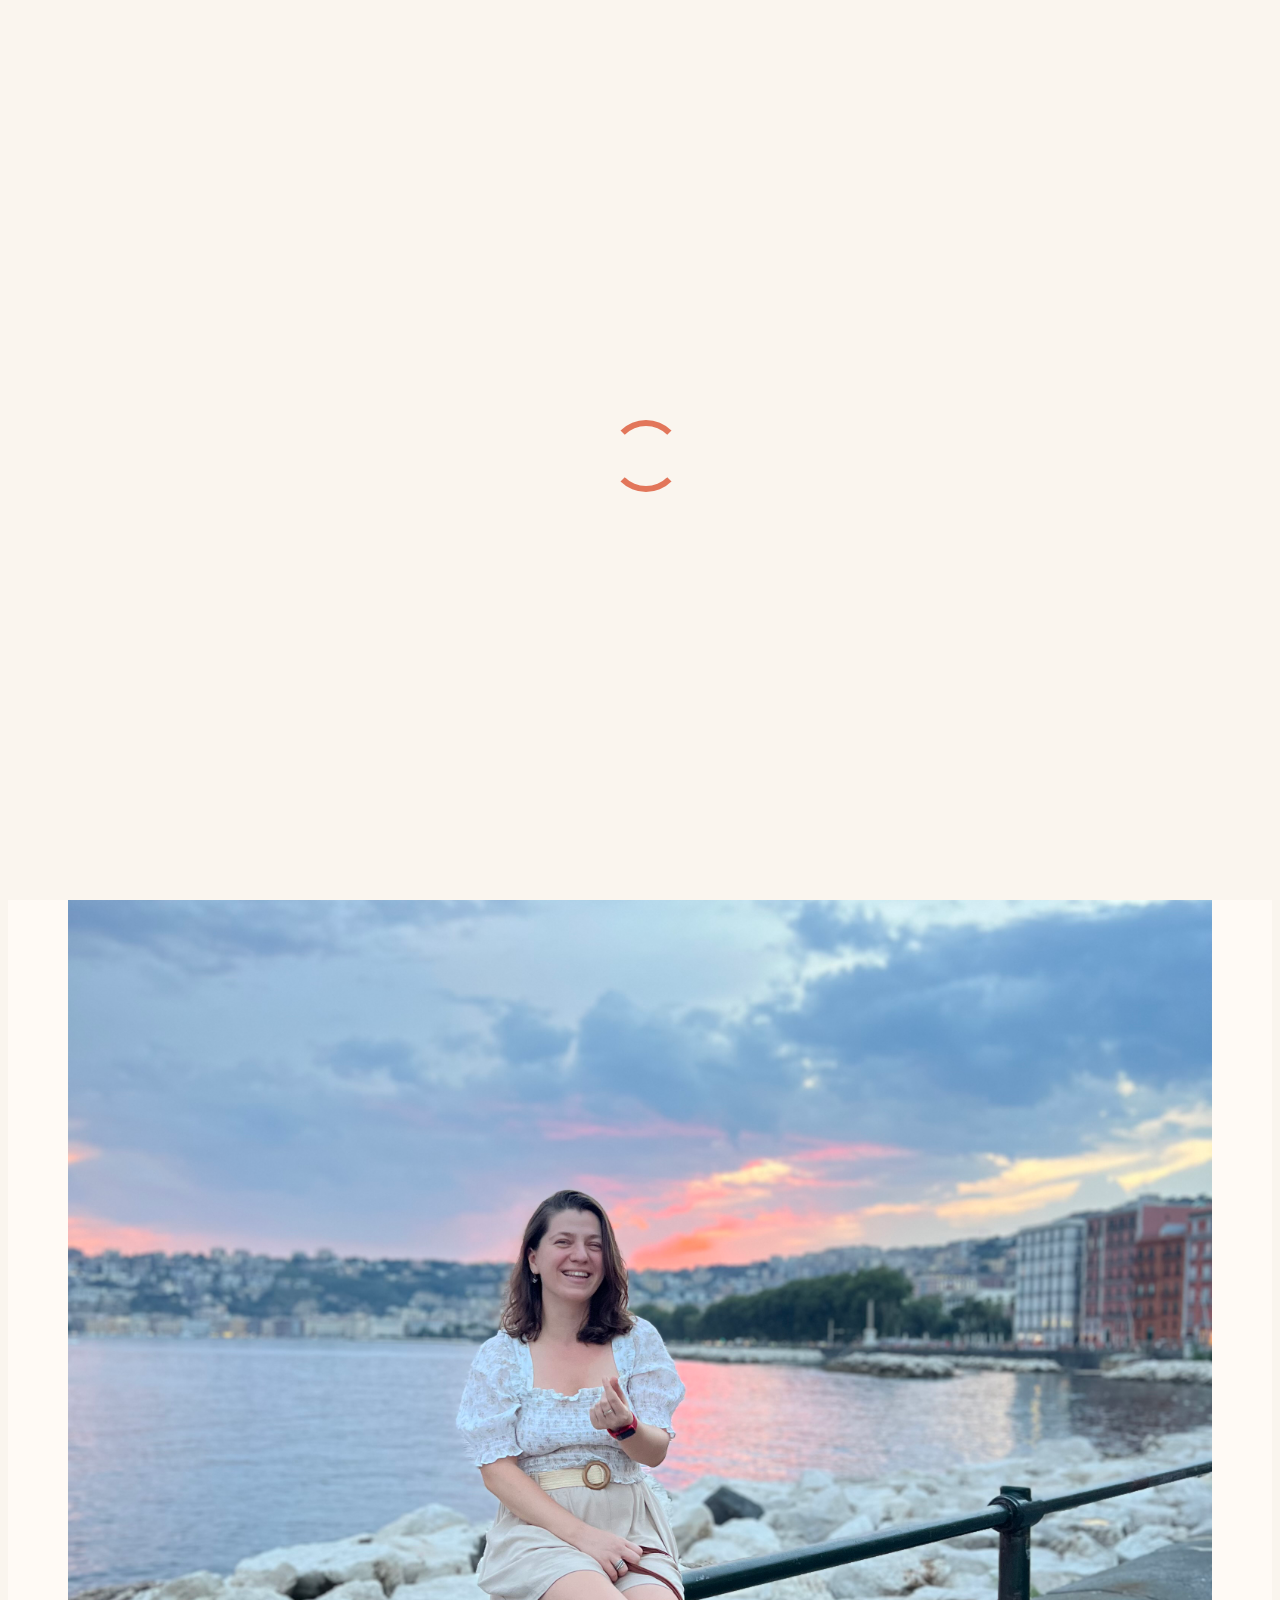
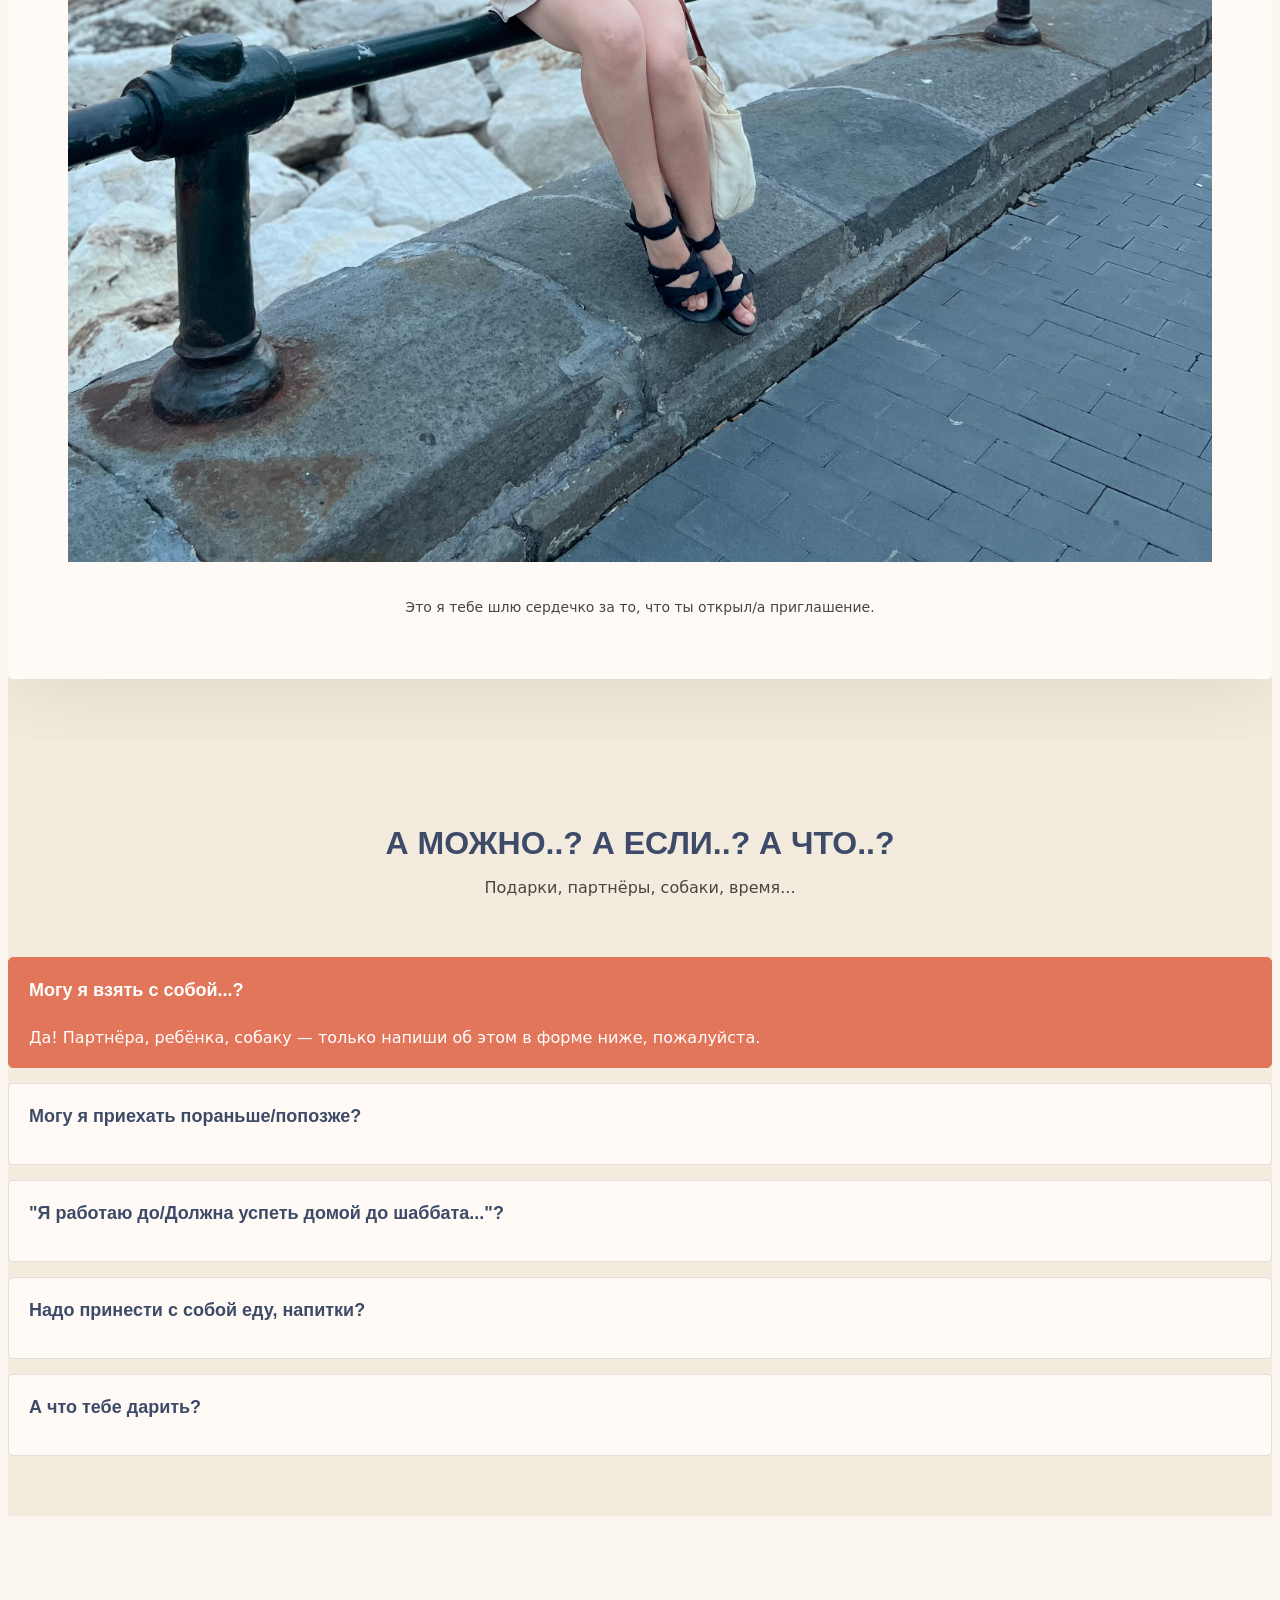
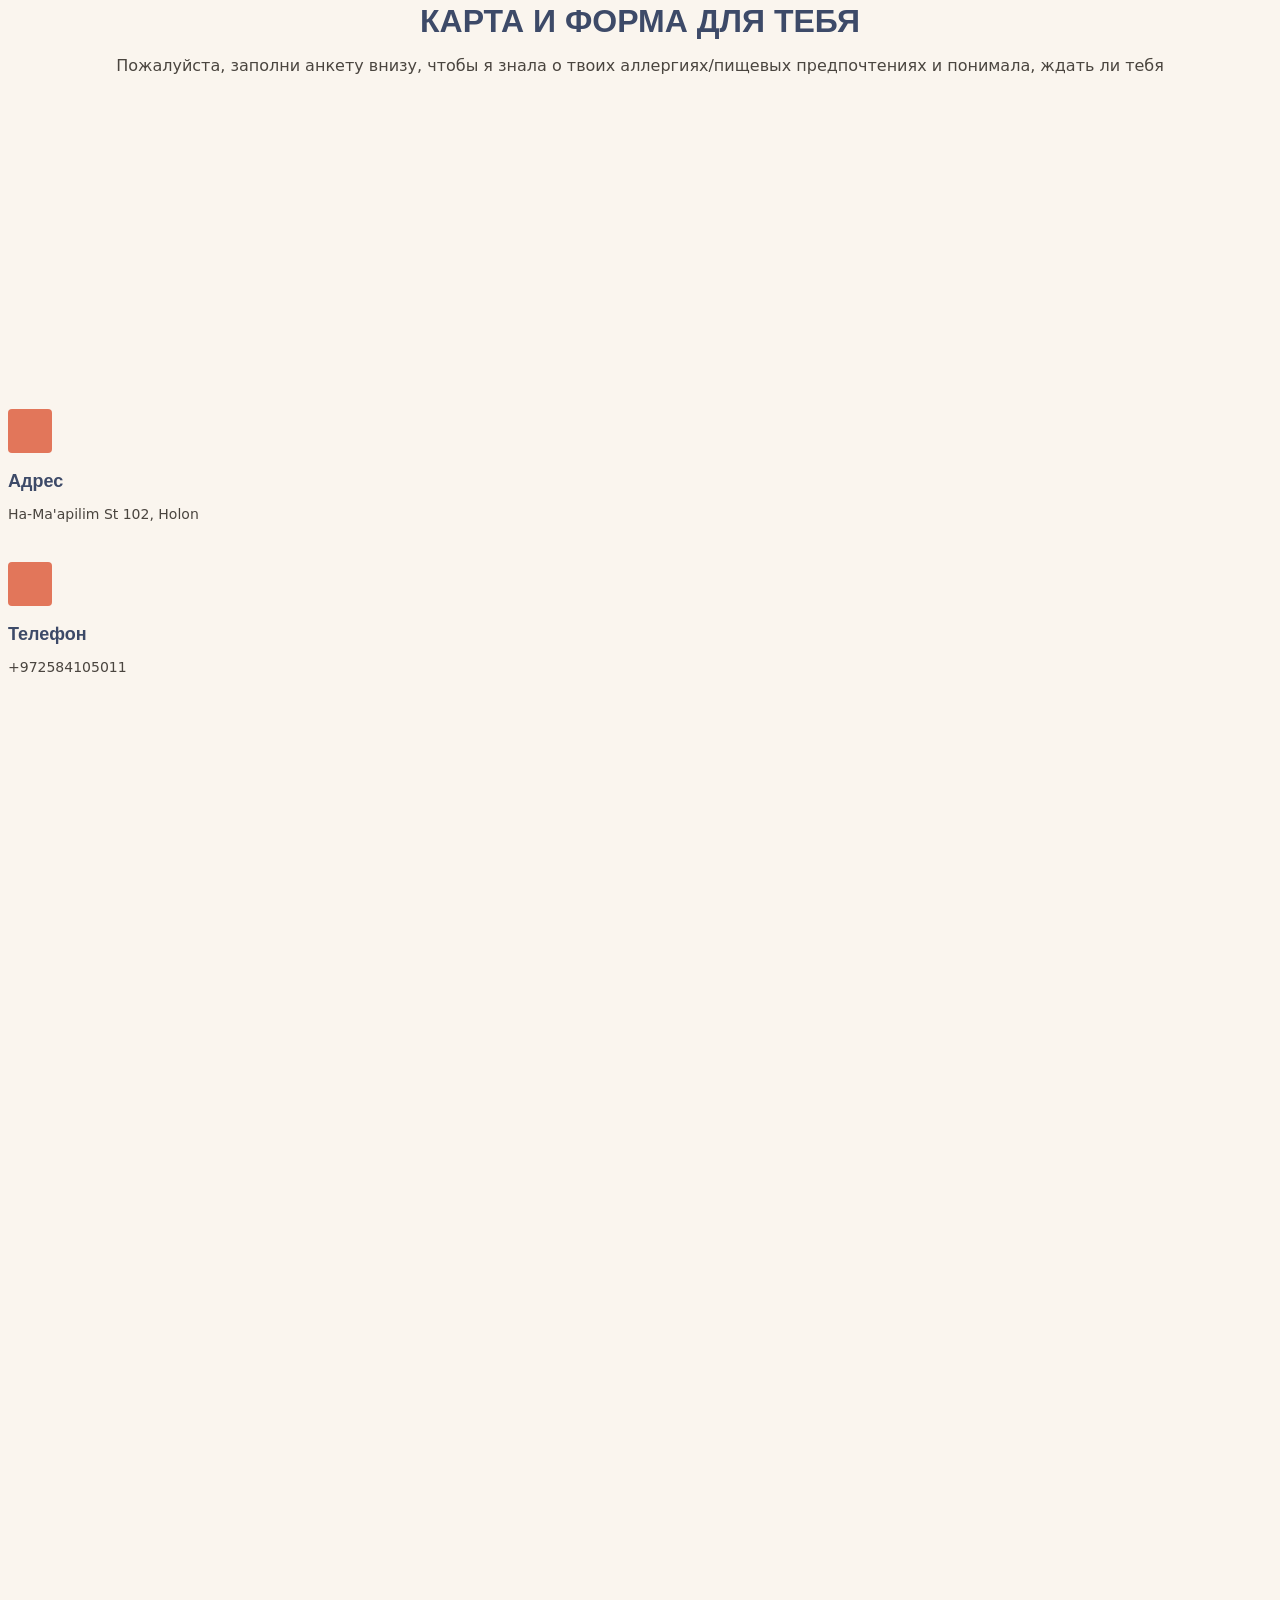
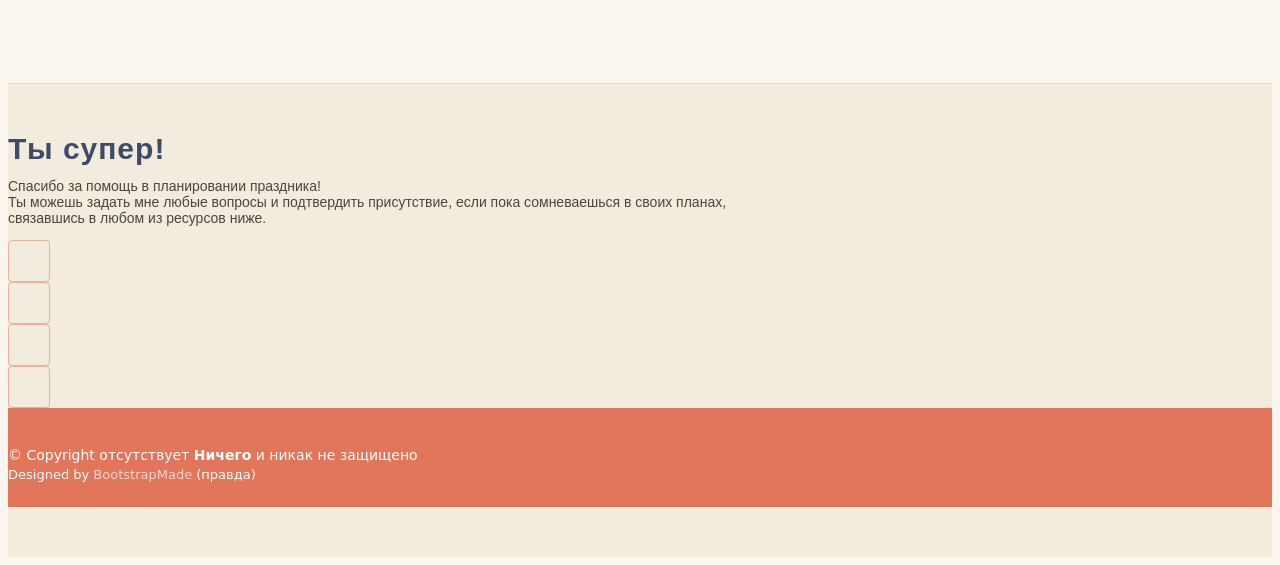
==== commit 2ae38ffb: "Update index.html" ====
--- a/index.html
+++ b/index.html
@@ -253,6 +253,7 @@
             <a href="https://www.facebook.com/polagur"><i class="bi bi-facebook"></i></a>
             <a href="https://www.instagram.com/pola_gur/"><i class="bi bi-instagram"></i></a>
             <a href="https://www.linkedin.com/in/pola-gur-38541a232/"><i class="bi bi-linkedin"></i></a>
+            <a href="https://t.me/pola_gur"><i class="bi bi-telegram"></i></a>
           </div>
         </div>
       </div>
--- a/assets/css/main.css
+++ b/assets/css/main.css
@@ -0,0 +1,2078 @@
+/**
+* Template Name: OnePage
+* Template URL: https://bootstrapmade.com/onepage-multipurpose-bootstrap-template/
+* Updated: Aug 07 2024 with Bootstrap v5.3.3
+* Author: BootstrapMade.com
+* License: https://bootstrapmade.com/license/
+*/
+
+/*--------------------------------------------------------------
+# Font & Color Variables
+# Help: https://bootstrapmade.com/color-system/
+--------------------------------------------------------------*/
+/* Fonts */
+:root {
+  --default-font: "Roboto",  system-ui, -apple-system, "Segoe UI", Roboto, "Helvetica Neue", Arial, "Noto Sans", "Liberation Sans", sans-serif, "Apple Color Emoji", "Segoe UI Emoji", "Segoe UI Symbol", "Noto Color Emoji";
+  --heading-font: "Raleway",  sans-serif;
+  --nav-font: "Poppins",  sans-serif;
+}
+
+/* Global Colors - The following color variables are used throughout the website. Updating them here will change the color scheme of the entire website */
+:root { 
+  --background-color: #faf5ee;   /* тёплый кремовый — как подсвеченные облака */
+  --default-color: #4a453f;      /* мягкий тёмно-серо-коричневый текст */
+  --heading-color: #3d4a68;      /* глубокий грифельно-синий — цвет неба и моря */
+  --accent-color: #e2765a;       /* коралловый закат — акцент, кнопки, ссылки */
+  --surface-color: #fffaf5;      /* чуть теплее белого — карточки */
+  --contrast-color: #ffffff;
+}
+
+:root {
+  --nav-color: #3d4a68;
+  --nav-hover-color: #e2765a;
+  --nav-mobile-background-color: #fffaf5;
+  --nav-dropdown-background-color: #fffaf5;
+  --nav-dropdown-color: #3d4a68;
+  --nav-dropdown-hover-color: #e2765a;
+}
+
+.light-background {
+  --background-color: #f3ebdd; /* тёплый бежевый, как её юбка */
+  --surface-color: #fffaf5;
+}
+
+.dark-background {
+  --background-color: #1e2438; /* глубокая ночная синева неба */
+  --default-color: #f3ebdd;
+  --heading-color: #ffffff;
+  --surface-color: #2b3350;
+  --contrast-color: #ffffff;
+}
+
+.accent-background {
+  --background-color: #e2765a;
+  --default-color: #ffffff;
+  --heading-color: #ffffff;
+  --accent-color: #ffffff;
+  --surface-color: #ea9078;
+  --contrast-color: #ffffff;
+}
+
+
+/* Smooth scroll */
+:root {
+  scroll-behavior: smooth;
+}
+
+/*--------------------------------------------------------------
+# General Styling & Shared Classes
+--------------------------------------------------------------*/
+body {
+  color: var(--default-color);
+  background-color: var(--background-color);
+  font-family: var(--default-font);
+}
+
+a {
+  color: var(--accent-color);
+  text-decoration: none;
+  transition: 0.3s;
+}
+
+a:hover {
+  color: color-mix(in srgb, var(--accent-color), transparent 25%);
+  text-decoration: none;
+}
+
+h1,
+h2,
+h3,
+h4,
+h5,
+h6 {
+  color: var(--heading-color);
+  font-family: var(--heading-font);
+}
+
+/* Pulsating Play Button
+------------------------------*/
+.pulsating-play-btn {
+  width: 94px;
+  height: 94px;
+  background: radial-gradient(var(--accent-color) 50%, color-mix(in srgb, var(--accent-color), transparent 75%) 52%);
+  border-radius: 50%;
+  display: block;
+  position: relative;
+  overflow: hidden;
+}
+
+.pulsating-play-btn:before {
+  content: "";
+  position: absolute;
+  width: 120px;
+  height: 120px;
+  animation-delay: 0s;
+  animation: pulsate-play-btn 2s;
+  animation-direction: forwards;
+  animation-iteration-count: infinite;
+  animation-timing-function: steps;
+  opacity: 1;
+  border-radius: 50%;
+  border: 5px solid color-mix(in srgb, var(--accent-color), transparent 30%);
+  top: -15%;
+  left: -15%;
+  background: rgba(198, 16, 0, 0);
+}
+
+.pulsating-play-btn:after {
+  content: "";
+  position: absolute;
+  left: 50%;
+  top: 50%;
+  transform: translateX(-40%) translateY(-50%);
+  width: 0;
+  height: 0;
+  border-top: 10px solid transparent;
+  border-bottom: 10px solid transparent;
+  border-left: 15px solid #fff;
+  z-index: 100;
+  transition: all 400ms cubic-bezier(0.55, 0.055, 0.675, 0.19);
+}
+
+.pulsating-play-btn:hover:before {
+  content: "";
+  position: absolute;
+  left: 50%;
+  top: 50%;
+  transform: translateX(-40%) translateY(-50%);
+  width: 0;
+  height: 0;
+  border: none;
+  border-top: 10px solid transparent;
+  border-bottom: 10px solid transparent;
+  border-left: 15px solid #fff;
+  z-index: 200;
+  animation: none;
+  border-radius: 0;
+}
+
+.pulsating-play-btn:hover:after {
+  border-left: 15px solid var(--accent-color);
+  transform: scale(20);
+}
+
+@keyframes pulsate-play-btn {
+  0% {
+    transform: scale(0.6, 0.6);
+    opacity: 1;
+  }
+
+  100% {
+    transform: scale(1, 1);
+    opacity: 0;
+  }
+}
+
+/* PHP Email Form Messages
+------------------------------*/
+.php-email-form .error-message {
+  display: none;
+  background: #df1529;
+  color: #ffffff;
+  text-align: left;
+  padding: 15px;
+  margin-bottom: 24px;
+  font-weight: 600;
+}
+
+.php-email-form .sent-message {
+  display: none;
+  color: #ffffff;
+  background: #059652;
+  text-align: center;
+  padding: 15px;
+  margin-bottom: 24px;
+  font-weight: 600;
+}
+
+.php-email-form .loading {
+  display: none;
+  background: var(--surface-color);
+  text-align: center;
+  padding: 15px;
+  margin-bottom: 24px;
+}
+
+.php-email-form .loading:before {
+  content: "";
+  display: inline-block;
+  border-radius: 50%;
+  width: 24px;
+  height: 24px;
+  margin: 0 10px -6px 0;
+  border: 3px solid var(--accent-color);
+  border-top-color: var(--surface-color);
+  animation: php-email-form-loading 1s linear infinite;
+}
+
+@keyframes php-email-form-loading {
+  0% {
+    transform: rotate(0deg);
+  }
+
+  100% {
+    transform: rotate(360deg);
+  }
+}
+
+/*--------------------------------------------------------------
+# Global Header
+--------------------------------------------------------------*/
+.header {
+  color: var(--default-color);
+  background-color: var(--background-color);
+  padding: 20px 0;
+  transition: all 0.5s;
+  z-index: 997;
+  border-bottom: 1px solid color-mix(in srgb, var(--accent-color), transparent 85%);
+}
+
+.header .logo {
+  line-height: 1;
+}
+
+.header .logo img {
+  max-height: 36px;
+  margin-right: 8px;
+}
+
+.header .logo h1 {
+  font-size: 30px;
+  margin: 0;
+  font-weight: 300;
+  color: var(--heading-color);
+}
+
+.header .btn-getstarted,
+.header .btn-getstarted:focus {
+  color: var(--contrast-color);
+  background: var(--accent-color);
+  font-size: 14px;
+  padding: 8px 25px;
+  margin: 0 0 0 30px;
+  border-radius: 4px;
+  transition: 0.3s;
+}
+
+.header .btn-getstarted:hover,
+.header .btn-getstarted:focus:hover {
+  color: var(--contrast-color);
+  background: color-mix(in srgb, var(--accent-color), transparent 15%);
+}
+
+@media (max-width: 1200px) {
+  .header .logo {
+    order: 1;
+  }
+
+  .header .btn-getstarted {
+    order: 2;
+    margin: 0 15px 0 0;
+    padding: 6px 15px;
+  }
+
+  .header .navmenu {
+    order: 3;
+  }
+}
+
+.scrolled .header {
+  border-color: var(--contrast-color);
+  box-shadow: 0px 0 18px rgba(0, 0, 0, 0.1);
+}
+
+/*--------------------------------------------------------------
+# Navigation Menu
+--------------------------------------------------------------*/
+/* Navmenu - Desktop */
+@media (min-width: 1200px) {
+  .navmenu {
+    padding: 0;
+  }
+
+  .navmenu ul {
+    margin: 0;
+    padding: 0;
+    display: flex;
+    list-style: none;
+    align-items: center;
+  }
+
+  .navmenu li {
+    position: relative;
+  }
+
+  .navmenu a,
+  .navmenu a:focus {
+    color: var(--nav-color);
+    padding: 18px 15px;
+    font-size: 16px;
+    font-family: var(--nav-font);
+    font-weight: 400;
+    display: flex;
+    align-items: center;
+    justify-content: space-between;
+    white-space: nowrap;
+    transition: 0.3s;
+  }
+
+  .navmenu a i,
+  .navmenu a:focus i {
+    font-size: 12px;
+    line-height: 0;
+    margin-left: 5px;
+    transition: 0.3s;
+  }
+
+  .navmenu li:last-child a {
+    padding-right: 0;
+  }
+
+  .navmenu li:hover>a,
+  .navmenu .active,
+  .navmenu .active:focus {
+    color: var(--nav-hover-color);
+  }
+
+  .navmenu .dropdown ul {
+    margin: 0;
+    padding: 10px 0;
+    background: var(--nav-dropdown-background-color);
+    display: block;
+    position: absolute;
+    visibility: hidden;
+    left: 14px;
+    top: 130%;
+    opacity: 0;
+    transition: 0.3s;
+    border-radius: 4px;
+    z-index: 99;
+    box-shadow: 0px 0px 30px rgba(0, 0, 0, 0.1);
+  }
+
+  .navmenu .dropdown ul li {
+    min-width: 200px;
+  }
+
+  .navmenu .dropdown ul a {
+    padding: 10px 20px;
+    font-size: 15px;
+    text-transform: none;
+    color: var(--nav-dropdown-color);
+  }
+
+  .navmenu .dropdown ul a i {
+    font-size: 12px;
+  }
+
+  .navmenu .dropdown ul a:hover,
+  .navmenu .dropdown ul .active:hover,
+  .navmenu .dropdown ul li:hover>a {
+    color: var(--nav-dropdown-hover-color);
+  }
+
+  .navmenu .dropdown:hover>ul {
+    opacity: 1;
+    top: 100%;
+    visibility: visible;
+  }
+
+  .navmenu .dropdown .dropdown ul {
+    top: 0;
+    left: -90%;
+    visibility: hidden;
+  }
+
+  .navmenu .dropdown .dropdown:hover>ul {
+    opacity: 1;
+    top: 0;
+    left: -100%;
+    visibility: visible;
+  }
+}
+
+/* Navmenu - Mobile */
+@media (max-width: 1199px) {
+  .mobile-nav-toggle {
+    color: var(--nav-color);
+    font-size: 28px;
+    line-height: 0;
+    margin-right: 10px;
+    cursor: pointer;
+    transition: color 0.3s;
+  }
+
+  .navmenu {
+    padding: 0;
+    z-index: 9997;
+  }
+
+  .navmenu ul {
+    display: none;
+    list-style: none;
+    position: absolute;
+    inset: 60px 20px 20px 20px;
+    padding: 10px 0;
+    margin: 0;
+    border-radius: 6px;
+    background-color: var(--nav-mobile-background-color);
+    overflow-y: auto;
+    transition: 0.3s;
+    z-index: 9998;
+    box-shadow: 0px 0px 30px rgba(0, 0, 0, 0.1);
+  }
+
+  .navmenu a,
+  .navmenu a:focus {
+    color: var(--nav-dropdown-color);
+    padding: 10px 20px;
+    font-family: var(--nav-font);
+    font-size: 17px;
+    font-weight: 500;
+    display: flex;
+    align-items: center;
+    justify-content: space-between;
+    white-space: nowrap;
+    transition: 0.3s;
+  }
+
+  .navmenu a i,
+  .navmenu a:focus i {
+    font-size: 12px;
+    line-height: 0;
+    margin-left: 5px;
+    width: 30px;
+    height: 30px;
+    display: flex;
+    align-items: center;
+    justify-content: center;
+    border-radius: 50%;
+    transition: 0.3s;
+    background-color: color-mix(in srgb, var(--accent-color), transparent 90%);
+  }
+
+  .navmenu a i:hover,
+  .navmenu a:focus i:hover {
+    background-color: var(--accent-color);
+    color: var(--contrast-color);
+  }
+
+  .navmenu a:hover,
+  .navmenu .active,
+  .navmenu .active:focus {
+    color: var(--nav-dropdown-hover-color);
+  }
+
+  .navmenu .active i,
+  .navmenu .active:focus i {
+    background-color: var(--accent-color);
+    color: var(--contrast-color);
+    transform: rotate(180deg);
+  }
+
+  .navmenu .dropdown ul {
+    position: static;
+    display: none;
+    z-index: 99;
+    padding: 10px 0;
+    margin: 10px 20px;
+    background-color: var(--nav-dropdown-background-color);
+    border: 1px solid color-mix(in srgb, var(--default-color), transparent 90%);
+    box-shadow: none;
+    transition: all 0.5s ease-in-out;
+  }
+
+  .navmenu .dropdown ul ul {
+    background-color: rgba(33, 37, 41, 0.1);
+  }
+
+  .navmenu .dropdown>.dropdown-active {
+    display: block;
+    background-color: rgba(33, 37, 41, 0.03);
+  }
+
+  .mobile-nav-active {
+    overflow: hidden;
+  }
+
+  .mobile-nav-active .mobile-nav-toggle {
+    color: #fff;
+    position: absolute;
+    font-size: 32px;
+    top: 15px;
+    right: 15px;
+    margin-right: 0;
+    z-index: 9999;
+  }
+
+  .mobile-nav-active .navmenu {
+    position: fixed;
+    overflow: hidden;
+    inset: 0;
+    background: rgba(33, 37, 41, 0.8);
+    transition: 0.3s;
+  }
+
+  .mobile-nav-active .navmenu>ul {
+    display: block;
+  }
+}
+
+/*--------------------------------------------------------------
+# Global Footer
+--------------------------------------------------------------*/
+.footer {
+  color: var(--default-color);
+  background-color: var(--background-color);
+  border-top: 1px solid color-mix(in srgb, var(--accent-color), transparent 80%);
+  font-size: 14px;
+  padding-bottom: 50px;
+  position: relative;
+}
+
+.footer .footer-top {
+  padding-top: 50px;
+}
+
+.footer .footer-about .logo {
+  line-height: 1;
+  margin-bottom: 25px;
+}
+
+.footer .footer-about .logo img {
+  max-height: 40px;
+  margin-right: 6px;
+}
+
+.footer .footer-about .logo span {
+  color: var(--heading-color);
+  font-size: 30px;
+  font-weight: 700;
+  letter-spacing: 1px;
+  font-family: var(--heading-font);
+}
+
+.footer .footer-about p {
+  font-size: 14px;
+  font-family: var(--heading-font);
+}
+
+.footer .social-links a {
+  display: flex;
+  align-items: center;
+  justify-content: center;
+  width: 40px;
+  height: 40px;
+  border-radius: 4px;
+  border: 1px solid color-mix(in srgb, var(--accent-color), transparent 50%);
+  font-size: 16px;
+  color: var(--accent-color);
+  margin-right: 10px;
+  transition: 0.3s;
+}
+
+.footer .social-links a:hover {
+  background-color: var(--accent-color);
+  color: var(--contrast-color);
+  border-color: var(--accent-color);
+}
+
+.footer h4 {
+  font-size: 16px;
+  font-weight: bold;
+  position: relative;
+  padding-bottom: 12px;
+}
+
+.footer .footer-links {
+  margin-bottom: 30px;
+}
+
+.footer .footer-links ul {
+  list-style: none;
+  padding: 0;
+  margin: 0;
+}
+
+.footer .footer-links ul i {
+  padding-right: 2px;
+  font-size: 12px;
+  line-height: 0;
+}
+
+.footer .footer-links ul li {
+  padding: 10px 0;
+  display: flex;
+  align-items: center;
+}
+
+.footer .footer-links ul li:first-child {
+  padding-top: 0;
+}
+
+.footer .footer-links ul a {
+  color: color-mix(in srgb, var(--default-color), transparent 20%);
+  display: inline-block;
+  line-height: 1;
+}
+
+.footer .footer-links ul a:hover {
+  color: var(--accent-color);
+}
+
+.footer .footer-contact p {
+  margin-bottom: 5px;
+}
+
+.footer .copyright {
+  padding-top: 25px;
+  padding-bottom: 25px;
+  background-color: var(--accent-color);
+  color: var(--contrast-color);
+}
+
+.footer .copyright p {
+  margin-bottom: 0;
+}
+
+.footer .credits {
+  margin-top: 4px;
+  font-size: 13px;
+}
+
+.footer .credits a {
+  color: color-mix(in srgb, var(--contrast-color), transparent 30%);
+}
+
+/*--------------------------------------------------------------
+# Preloader
+--------------------------------------------------------------*/
+#preloader {
+  position: fixed;
+  inset: 0;
+  z-index: 999999;
+  overflow: hidden;
+  background: var(--background-color);
+  transition: all 0.6s ease-out;
+}
+
+#preloader:before {
+  content: "";
+  position: fixed;
+  top: calc(50% - 30px);
+  left: calc(50% - 30px);
+  border: 6px solid #ffffff;
+  border-color: var(--accent-color) transparent var(--accent-color) transparent;
+  border-radius: 50%;
+  width: 60px;
+  height: 60px;
+  animation: animate-preloader 1.5s linear infinite;
+}
+
+@keyframes animate-preloader {
+  0% {
+    transform: rotate(0deg);
+  }
+
+  100% {
+    transform: rotate(360deg);
+  }
+}
+
+/*--------------------------------------------------------------
+# Scroll Top Button
+--------------------------------------------------------------*/
+.scroll-top {
+  position: fixed;
+  visibility: hidden;
+  opacity: 0;
+  right: 15px;
+  bottom: 15px;
+  z-index: 99999;
+  background-color: var(--accent-color);
+  width: 40px;
+  height: 40px;
+  border-radius: 4px;
+  transition: all 0.4s;
+}
+
+.scroll-top i {
+  font-size: 24px;
+  color: var(--contrast-color);
+  line-height: 0;
+}
+
+.scroll-top:hover {
+  background-color: color-mix(in srgb, var(--accent-color), transparent 20%);
+  color: var(--contrast-color);
+}
+
+.scroll-top.active {
+  visibility: visible;
+  opacity: 1;
+}
+
+/*--------------------------------------------------------------
+# Disable aos animation delay on mobile devices
+--------------------------------------------------------------*/
+@media screen and (max-width: 768px) {
+  [data-aos-delay] {
+    transition-delay: 0 !important;
+  }
+}
+
+/*--------------------------------------------------------------
+# Global Page Titles & Breadcrumbs
+--------------------------------------------------------------*/
+.page-title {
+  color: var(--default-color);
+  background-color: var(--background-color);
+  padding: 120px 0;
+  text-align: center;
+  position: relative;
+}
+
+.page-title h1 {
+  font-size: 42px;
+  font-weight: 700;
+  margin-bottom: 10px;
+}
+
+.page-title .breadcrumbs ol {
+  display: flex;
+  flex-wrap: wrap;
+  list-style: none;
+  justify-content: center;
+  padding: 0;
+  margin: 0;
+  font-size: 16px;
+  font-weight: 400;
+}
+
+.page-title .breadcrumbs ol a {
+  color: color-mix(in srgb, var(--default-color), transparent 20%);
+}
+
+.page-title .breadcrumbs ol li+li {
+  padding-left: 10px;
+}
+
+.page-title .breadcrumbs ol li+li::before {
+  content: "/";
+  display: inline-block;
+  padding-right: 10px;
+  color: color-mix(in srgb, var(--default-color), transparent 70%);
+}
+
+/*--------------------------------------------------------------
+# Global Sections
+--------------------------------------------------------------*/
+section,
+.section {
+  color: var(--default-color);
+  background-color: var(--background-color);
+  padding: 60px 0;
+  scroll-margin-top: 100px;
+  overflow: clip;
+}
+
+@media (max-width: 1199px) {
+
+  section,
+  .section {
+    scroll-margin-top: 76px;
+  }
+}
+
+/*--------------------------------------------------------------
+# Global Section Titles
+--------------------------------------------------------------*/
+.section-title {
+  text-align: center;
+  padding-bottom: 60px;
+  position: relative;
+}
+
+.section-title h2 {
+  font-size: 32px;
+  font-weight: 700;
+  margin-bottom: 15px;
+  text-transform: uppercase;
+}
+
+.section-title p {
+  margin-bottom: 0;
+}
+
+/*--------------------------------------------------------------
+# Hero Section
+--------------------------------------------------------------*/
+.hero {
+  width: 100%;
+  min-height: calc(100vh - 100px);
+  position: relative;
+  display: flex;
+  align-items: center;
+  justify-content: center;
+  padding: 120px 0 60px 0;
+  overflow: hidden;
+}
+
+.hero:before {
+  content: "";
+  background: color-mix(in srgb, var(--background-color), transparent 30%);
+  position: absolute;
+  inset: 0;
+  z-index: 2;
+}
+
+.hero img {
+  position: absolute;
+  inset: 0;
+  display: block;
+  width: 100%;
+  height: 100%;
+  object-fit: cover;
+  z-index: 1;
+}
+
+.hero .container {
+  position: relative;
+  z-index: 3;
+}
+
+.hero h1 {
+  margin: 0;
+  font-size: 56px;
+  font-weight: 700;
+  line-height: 72px;
+}
+
+.hero p {
+  margin: 10px 0 0 0;
+  font-size: 22px;
+  color: color-mix(in srgb, var(--default-color), transparent 30%);
+}
+
+@media (max-width: 992px) {
+  .hero h1 {
+    font-size: 28px;
+    line-height: 36px;
+  }
+
+  .hero p {
+    font-size: 18px;
+    line-height: 24px;
+  }
+}
+
+.hero .btn-get-started {
+  color: var(--contrast-color);
+  background: var(--accent-color);
+  font-weight: 600;
+  font-size: 16px;
+  letter-spacing: 0.5px;
+  display: inline-block;
+  padding: 14px 50px;
+  border-radius: 5px;
+  transition: 0.5s;
+  margin-top: 30px;
+}
+
+.hero .btn-get-started:hover {
+  background: color-mix(in srgb, var(--accent-color), transparent 15%);
+}
+
+.hero .icon-box {
+  background-color: var(--surface-color);
+  padding: 50px 30px;
+  position: relative;
+  overflow: hidden;
+  box-shadow: 0 0 29px 0 rgba(0, 0, 0, 0.1);
+  transition: all 0.3s ease-in-out;
+  border-radius: 8px;
+  z-index: 1;
+  height: 100%;
+  width: 100%;
+}
+
+.hero .icon-box .title {
+  font-weight: 700;
+  margin-bottom: 15px;
+  font-size: 18px;
+}
+
+.hero .icon-box .title a {
+  color: var(--heading-color);
+  transition: 0.3s;
+}
+
+.hero .icon-box .description {
+  font-size: 15px;
+  margin-bottom: 0;
+  color: color-mix(in srgb, var(--default-color), transparent 40%);
+}
+
+.hero .icon-box .icon {
+  margin-bottom: 20px;
+  padding-top: 10px;
+  display: inline-block;
+  transition: all 0.3s ease-in-out;
+  font-size: 36px;
+  line-height: 1;
+  color: var(--accent-color);
+}
+
+@media (min-width: 640px) {
+  .hero .icon-box:hover {
+    transform: scale(1.08);
+  }
+
+  .hero .icon-box:hover .title a {
+    color: var(--accent-color);
+  }
+}
+
+/*--------------------------------------------------------------
+# About Section
+--------------------------------------------------------------*/
+.about ul {
+  list-style: none;
+  padding: 0;
+}
+
+.about ul li {
+  padding-bottom: 5px;
+  display: flex;
+  align-items: center;
+}
+
+.about ul i {
+  font-size: 20px;
+  padding-right: 4px;
+  color: var(--accent-color);
+}
+
+.about .read-more {
+  background: var(--accent-color);
+  color: var(--contrast-color);
+  font-family: var(--heading-font);
+  font-weight: 500;
+  font-size: 16px;
+  letter-spacing: 1px;
+  padding: 10px 28px;
+  border-radius: 5px;
+  transition: 0.3s;
+  display: inline-flex;
+  align-items: center;
+  justify-content: center;
+}
+
+.about .read-more i {
+  font-size: 18px;
+  margin-left: 5px;
+  line-height: 0;
+  transition: 0.3s;
+}
+
+.about .read-more:hover {
+  background: color-mix(in srgb, var(--accent-color), transparent 20%);
+}
+
+.about .read-more:hover i {
+  transform: translate(5px, 0);
+}
+
+/*--------------------------------------------------------------
+# Stats Section
+--------------------------------------------------------------*/
+.stats {
+  padding: 30px 0;
+}
+
+.stats .stats-item {
+  padding: 30px;
+  width: 100%;
+}
+
+.stats .stats-item span {
+  font-size: 48px;
+  display: block;
+  color: var(--accent-color);
+  font-weight: 700;
+}
+
+.stats .stats-item p {
+  color: color-mix(in srgb, var(--default-color), transparent 40%);
+  padding: 0;
+  margin: 0;
+  font-family: var(--heading-font);
+  font-size: 15px;
+  font-weight: 600;
+}
+
+/*--------------------------------------------------------------
+# About Alt Section
+--------------------------------------------------------------*/
+.about-alt .content h3 {
+  font-size: 1.75rem;
+  font-weight: 700;
+}
+
+.about-alt .content ul {
+  list-style: none;
+  padding: 0;
+}
+
+.about-alt .content ul li {
+  padding: 10px 0 0 0;
+  display: flex;
+}
+
+.about-alt .content ul i {
+  color: var(--accent-color);
+  margin-right: 0.5rem;
+  line-height: 1.2;
+  font-size: 1.25rem;
+}
+
+.about-alt .content p:last-child {
+  margin-bottom: 0;
+}
+
+.about-alt .pulsating-play-btn {
+  position: absolute;
+  left: calc(50% - 47px);
+  top: calc(50% - 47px);
+}
+
+/*--------------------------------------------------------------
+# Clients Section
+--------------------------------------------------------------*/
+.clients {
+  padding: 20px 0;
+}
+
+.clients .client-logo {
+  display: flex;
+  justify-content: center;
+  align-items: center;
+  overflow: hidden;
+}
+
+.clients .client-logo img {
+  padding: 20px 40px;
+  max-width: 90%;
+  transition: 0.3s;
+  opacity: 0.5;
+  filter: grayscale(100);
+}
+
+.clients .client-logo img:hover {
+  filter: none;
+  opacity: 1;
+  transform: scale(1.1);
+}
+
+@media (max-width: 640px) {
+  .clients .client-logo img {
+    padding: 20px;
+  }
+}
+
+/*--------------------------------------------------------------
+# Testimonials Section
+--------------------------------------------------------------*/
+.testimonials .testimonials-carousel,
+.testimonials .testimonials-slider {
+  overflow: hidden;
+}
+
+.testimonials .testimonial-item {
+  box-sizing: content-box;
+  min-height: 320px;
+}
+
+.testimonials .testimonial-item .testimonial-img {
+  width: 90px;
+  border-radius: 50%;
+  margin: -40px 0 0 40px;
+  position: relative;
+  z-index: 2;
+  border: 6px solid var(--background-color);
+}
+
+.testimonials .testimonial-item h3 {
+  font-size: 18px;
+  font-weight: bold;
+  margin: 10px 0 5px 45px;
+}
+
+.testimonials .testimonial-item h4 {
+  font-size: 14px;
+  color: color-mix(in srgb, var(--default-color), transparent 20%);
+  margin: 0 0 0 45px;
+}
+
+.testimonials .testimonial-item .quote-icon-left,
+.testimonials .testimonial-item .quote-icon-right {
+  color: color-mix(in srgb, var(--accent-color), transparent 50%);
+  font-size: 26px;
+  line-height: 0;
+}
+
+.testimonials .testimonial-item .quote-icon-left {
+  display: inline-block;
+  left: -5px;
+  position: relative;
+}
+
+.testimonials .testimonial-item .quote-icon-right {
+  display: inline-block;
+  right: -5px;
+  position: relative;
+  top: 10px;
+  transform: scale(-1, -1);
+}
+
+.testimonials .testimonial-item p {
+  font-style: italic;
+  margin: 0 15px 0 15px;
+  padding: 20px 20px 60px 20px;
+  background: color-mix(in srgb, var(--default-color), transparent 97%);
+  position: relative;
+  border-radius: 6px;
+  position: relative;
+  z-index: 1;
+}
+
+.testimonials .swiper-wrapper {
+  height: auto;
+}
+
+.testimonials .swiper-pagination {
+  margin-top: 20px;
+  position: relative;
+}
+
+.testimonials .swiper-pagination .swiper-pagination-bullet {
+  width: 12px;
+  height: 12px;
+  background-color: var(--background-color);
+  opacity: 1;
+  border: 1px solid var(--accent-color);
+}
+
+.testimonials .swiper-pagination .swiper-pagination-bullet-active {
+  background-color: var(--accent-color);
+}
+
+/*--------------------------------------------------------------
+# Services Section
+--------------------------------------------------------------*/
+.services .service-item {
+  background-color: var(--surface-color);
+  box-shadow: 0px 5px 90px 0px rgba(0, 0, 0, 0.1);
+  height: 100%;
+  padding: 60px 30px;
+  text-align: center;
+  transition: 0.3s;
+  border-radius: 5px;
+}
+
+.services .service-item .icon {
+  margin: 0 auto;
+  width: 100px;
+  height: 100px;
+  display: flex;
+  align-items: center;
+  justify-content: center;
+  transition: ease-in-out 0.3s;
+  position: relative;
+}
+
+.services .service-item .icon i {
+  font-size: 36px;
+  transition: 0.5s;
+  position: relative;
+}
+
+.services .service-item .icon svg {
+  position: absolute;
+  top: 0;
+  left: 0;
+}
+
+.services .service-item .icon svg path {
+  transition: 0.5s;
+  fill: color-mix(in srgb, var(--default-color), transparent 95%);
+}
+
+.services .service-item h3 {
+  font-weight: 700;
+  margin: 10px 0 15px 0;
+  font-size: 22px;
+}
+
+.services .service-item p {
+  line-height: 24px;
+  font-size: 14px;
+  margin-bottom: 0;
+}
+
+.services .service-item:hover {
+  box-shadow: 0px 5px 35px 0px rgba(0, 0, 0, 0.1);
+}
+
+.services .service-item.item-cyan i {
+  color: #0dcaf0;
+}
+
+.services .service-item.item-cyan:hover .icon i {
+  color: #fff;
+}
+
+.services .service-item.item-cyan:hover .icon path {
+  fill: #0dcaf0;
+}
+
+.services .service-item.item-orange i {
+  color: #fd7e14;
+}
+
+.services .service-item.item-orange:hover .icon i {
+  color: #fff;
+}
+
+.services .service-item.item-orange:hover .icon path {
+  fill: #fd7e14;
+}
+
+.services .service-item.item-teal i {
+  color: #20c997;
+}
+
+.services .service-item.item-teal:hover .icon i {
+  color: #fff;
+}
+
+.services .service-item.item-teal:hover .icon path {
+  fill: #20c997;
+}
+
+.services .service-item.item-red i {
+  color: #df1529;
+}
+
+.services .service-item.item-red:hover .icon i {
+  color: #fff;
+}
+
+.services .service-item.item-red:hover .icon path {
+  fill: #df1529;
+}
+
+.services .service-item.item-indigo i {
+  color: #6610f2;
+}
+
+.services .service-item.item-indigo:hover .icon i {
+  color: #fff;
+}
+
+.services .service-item.item-indigo:hover .icon path {
+  fill: #6610f2;
+}
+
+.services .service-item.item-pink i {
+  color: #f3268c;
+}
+
+.services .service-item.item-pink:hover .icon i {
+  color: #fff;
+}
+
+.services .service-item.item-pink:hover .icon path {
+  fill: #f3268c;
+}
+
+/*--------------------------------------------------------------
+# Call To Action Section
+--------------------------------------------------------------*/
+.call-to-action {
+  padding: 80px 0;
+  position: relative;
+  clip-path: inset(0);
+}
+
+.call-to-action h3 {
+  font-size: 28px;
+  font-weight: 700;
+  color: var(--default-color);
+}
+
+.call-to-action p {
+  color: var(--default-color);
+}
+
+.call-to-action .cta-btn {
+  font-family: var(--heading-font);
+  font-weight: 500;
+  font-size: 16px;
+  letter-spacing: 1px;
+  display: inline-block;
+  padding: 12px 40px;
+  border-radius: 5px;
+  transition: 0.5s;
+  margin: 10px;
+  border: 2px solid var(--contrast-color);
+  color: var(--contrast-color);
+}
+
+.call-to-action .cta-btn:hover {
+  background: var(--surface-color);
+  color: var(--accent-color);
+}
+
+/*--------------------------------------------------------------
+# Portfolio Section
+--------------------------------------------------------------*/
+.portfolio .portfolio-filters {
+  padding: 0;
+  margin: 0 auto 20px auto;
+  list-style: none;
+  text-align: center;
+}
+
+.portfolio .portfolio-filters li {
+  cursor: pointer;
+  display: inline-block;
+  padding: 8px 20px 10px 20px;
+  margin: 0;
+  font-size: 15px;
+  font-weight: 600;
+  line-height: 1;
+  margin-bottom: 5px;
+  border-radius: 50px;
+  transition: all 0.3s ease-in-out;
+  font-family: var(--heading-font);
+}
+
+.portfolio .portfolio-filters li:hover,
+.portfolio .portfolio-filters li.filter-active {
+  color: var(--accent-color);
+}
+
+.portfolio .portfolio-filters li:first-child {
+  margin-left: 0;
+}
+
+.portfolio .portfolio-filters li:last-child {
+  margin-right: 0;
+}
+
+@media (max-width: 575px) {
+  .portfolio .portfolio-filters li {
+    font-size: 14px;
+    margin: 0 0 10px 0;
+  }
+}
+
+.portfolio .portfolio-item {
+  position: relative;
+  overflow: hidden;
+}
+
+.portfolio .portfolio-item .portfolio-info {
+  opacity: 0;
+  position: absolute;
+  left: 12px;
+  right: 12px;
+  bottom: -100%;
+  z-index: 3;
+  transition: all ease-in-out 0.5s;
+  background: color-mix(in srgb, var(--background-color), transparent 10%);
+  padding: 15px;
+}
+
+.portfolio .portfolio-item .portfolio-info h4 {
+  font-size: 18px;
+  font-weight: 600;
+  padding-right: 50px;
+}
+
+.portfolio .portfolio-item .portfolio-info p {
+  color: color-mix(in srgb, var(--default-color), transparent 30%);
+  font-size: 14px;
+  margin-bottom: 0;
+  padding-right: 50px;
+}
+
+.portfolio .portfolio-item .portfolio-info .preview-link,
+.portfolio .portfolio-item .portfolio-info .details-link {
+  position: absolute;
+  right: 50px;
+  font-size: 24px;
+  top: calc(50% - 14px);
+  color: color-mix(in srgb, var(--default-color), transparent 30%);
+  transition: 0.3s;
+  line-height: 0;
+}
+
+.portfolio .portfolio-item .portfolio-info .preview-link:hover,
+.portfolio .portfolio-item .portfolio-info .details-link:hover {
+  color: var(--accent-color);
+}
+
+.portfolio .portfolio-item .portfolio-info .details-link {
+  right: 14px;
+  font-size: 28px;
+}
+
+.portfolio .portfolio-item:hover .portfolio-info {
+  opacity: 1;
+  bottom: 0;
+}
+
+/*--------------------------------------------------------------
+# Team Section
+--------------------------------------------------------------*/
+.team .team-member {
+  background-color: var(--surface-color);
+  overflow: hidden;
+  border-radius: 5px;
+  box-shadow: 0px 0 10px rgba(0, 0, 0, 0.1);
+  height: 100%;
+}
+
+.team .team-member .member-img {
+  position: relative;
+  overflow: hidden;
+}
+
+.team .team-member .social {
+  position: absolute;
+  left: 0;
+  bottom: 30px;
+  right: 0;
+  opacity: 0;
+  transition: ease-in-out 0.3s;
+  text-align: center;
+}
+
+.team .team-member .social a {
+  background: color-mix(in srgb, var(--contrast-color), transparent 25%);
+  color: color-mix(in srgb, var(--default-color), transparent 20%);
+  margin: 0 3px;
+  border-radius: 4px;
+  width: 36px;
+  height: 36px;
+  transition: ease-in-out 0.3s;
+  display: inline-flex;
+  justify-content: center;
+  align-items: center;
+}
+
+.team .team-member .social a:hover {
+  color: var(--contrast-color);
+  background: var(--accent-color);
+}
+
+.team .team-member .social i {
+  font-size: 18px;
+  line-height: 0;
+}
+
+.team .team-member .member-info {
+  padding: 25px 15px;
+}
+
+.team .team-member .member-info h4 {
+  font-weight: 700;
+  margin-bottom: 5px;
+  font-size: 18px;
+}
+
+.team .team-member .member-info span {
+  display: block;
+  font-size: 13px;
+  font-weight: 400;
+  color: color-mix(in srgb, var(--default-color), transparent 40%);
+}
+
+.team .team-member:hover .social {
+  opacity: 1;
+  bottom: 15px;
+}
+
+/*--------------------------------------------------------------
+# Pricing Section
+--------------------------------------------------------------*/
+.pricing .pricing-item {
+  background-color: var(--surface-color);
+  padding: 60px 40px;
+  box-shadow: 0 3px 20px -2px rgba(0, 0, 0, 0.1);
+  height: 100%;
+  position: relative;
+}
+
+.pricing h3 {
+  font-weight: 600;
+  margin-bottom: 15px;
+  font-size: 20px;
+}
+
+.pricing h4 {
+  font-size: 48px;
+  color: var(--accent-color);
+  font-family: var(--heading-font);
+  font-weight: 400;
+}
+
+.pricing h4 sup {
+  font-size: 28px;
+}
+
+.pricing h4 span {
+  color: color-mix(in srgb, var(--default-color), transparent 60%);
+  font-size: 18px;
+}
+
+.pricing ul {
+  padding: 20px 0;
+  list-style: none;
+  color: color-mix(in srgb, var(--default-color), transparent 30%);
+  text-align: left;
+  line-height: 20px;
+}
+
+.pricing ul li {
+  padding: 10px 0;
+  display: flex;
+  align-items: center;
+}
+
+.pricing ul i {
+  color: #059652;
+  font-size: 24px;
+  padding-right: 3px;
+}
+
+.pricing ul .na {
+  color: color-mix(in srgb, var(--default-color), transparent 60%);
+}
+
+.pricing ul .na i {
+  color: color-mix(in srgb, var(--default-color), transparent 60%);
+}
+
+.pricing ul .na span {
+  text-decoration: line-through;
+}
+
+.pricing .buy-btn {
+  color: color-mix(in srgb, var(--default-color), transparent 40%);
+  background-color: var(--background-color);
+  display: inline-block;
+  padding: 8px 35px 10px 35px;
+  border-radius: 4px;
+  border: 1px solid color-mix(in srgb, var(--default-color), transparent 60%);
+  transition: none;
+  font-size: 16px;
+  font-weight: 500;
+  font-family: var(--heading-font);
+  transition: 0.3s;
+}
+
+.pricing .buy-btn:hover {
+  background: var(--accent-color);
+  border-color: var(--accent-color);
+  color: var(--contrast-color);
+}
+
+.pricing .featured {
+  z-index: 10;
+}
+
+.pricing .featured .pricing-item {
+  background: var(--accent-color);
+}
+
+@media (min-width: 992px) {
+  .pricing .featured .pricing-item {
+    transform: scale(1.02, 1.1);
+  }
+}
+
+.pricing .featured h3,
+.pricing .featured h4,
+.pricing .featured h4 span,
+.pricing .featured ul,
+.pricing .featured ul .na,
+.pricing .featured ul i,
+.pricing .featured ul .na i {
+  color: var(--contrast-color);
+}
+
+.pricing .featured .buy-btn {
+  background: var(--accent-color);
+  color: var(--contrast-color);
+  border-color: var(--contrast-color);
+}
+
+.pricing .featured .buy-btn:hover {
+  background: color-mix(in srgb, var(--background-color), transparent 92%);
+}
+
+/*--------------------------------------------------------------
+# Faq Section
+--------------------------------------------------------------*/
+.faq .faq-container .faq-item {
+  background-color: var(--surface-color);
+  position: relative;
+  padding: 20px;
+  margin-bottom: 15px;
+  border: 1px solid color-mix(in srgb, var(--default-color), transparent 85%);
+  border-radius: 5px;
+  overflow: hidden;
+}
+
+.faq .faq-container .faq-item:last-child {
+  margin-bottom: 0;
+}
+
+.faq .faq-container .faq-item h3 {
+  font-weight: 600;
+  font-size: 18px;
+  line-height: 24px;
+  margin: 0 30px 0 0;
+  transition: 0.3s;
+  cursor: pointer;
+  display: flex;
+  align-items: center;
+}
+
+.faq .faq-container .faq-item h3 .num {
+  color: var(--accent-color);
+  padding-right: 5px;
+}
+
+.faq .faq-container .faq-item h3:hover {
+  color: var(--accent-color);
+}
+
+.faq .faq-container .faq-item .faq-content {
+  display: grid;
+  grid-template-rows: 0fr;
+  transition: grid-template-rows 0.3s ease-in-out, padding-top 0.3s ease-in-out;
+  padding-top: 0;
+  visibility: hidden;
+  opacity: 0;
+}
+
+.faq .faq-container .faq-item .faq-content p {
+  margin-bottom: 0;
+  overflow: hidden;
+}
+
+.faq .faq-container .faq-item .faq-toggle {
+  position: absolute;
+  top: 20px;
+  right: 20px;
+  font-size: 16px;
+  line-height: 0;
+  transition: 0.3s;
+  cursor: pointer;
+}
+
+.faq .faq-container .faq-item .faq-toggle:hover {
+  color: var(--accent-color);
+}
+
+.faq .faq-container .faq-active {
+  background-color: var(--accent-color);
+  border-color: var(--accent-color);
+  color: var(--contrast-color);
+}
+
+.faq .faq-container .faq-active h3 {
+  color: var(--contrast-color);
+}
+
+.faq .faq-container .faq-active .faq-content {
+  grid-template-rows: 1fr;
+  visibility: visible;
+  opacity: 1;
+  padding-top: 10px;
+  visibility: visible;
+  opacity: 1;
+}
+
+.faq .faq-container .faq-active .faq-toggle {
+  transform: rotate(90deg);
+  color: var(--accent-color);
+}
+
+/*--------------------------------------------------------------
+# Contact Section
+--------------------------------------------------------------*/
+.contact .info-item+.info-item {
+  margin-top: 40px;
+}
+
+.contact .info-item i {
+  color: var(--contrast-color);
+  background: var(--accent-color);
+  font-size: 20px;
+  width: 44px;
+  height: 44px;
+  display: flex;
+  justify-content: center;
+  align-items: center;
+  border-radius: 4px;
+  transition: all 0.3s ease-in-out;
+  margin-right: 15px;
+}
+
+.contact .info-item h3 {
+  padding: 0;
+  font-size: 18px;
+  font-weight: 700;
+  margin-bottom: 5px;
+}
+
+.contact .info-item p {
+  padding: 0;
+  margin-bottom: 0;
+  font-size: 14px;
+}
+
+.contact .php-email-form {
+  height: 100%;
+}
+
+.contact .php-email-form input[type=text],
+.contact .php-email-form input[type=email],
+.contact .php-email-form textarea {
+  font-size: 14px;
+  padding: 10px 15px;
+  box-shadow: none;
+  border-radius: 0;
+  color: var(--default-color);
+  background-color: color-mix(in srgb, var(--background-color), transparent 50%);
+  border-color: color-mix(in srgb, var(--default-color), transparent 80%);
+}
+
+.contact .php-email-form input[type=text]:focus,
+.contact .php-email-form input[type=email]:focus,
+.contact .php-email-form textarea:focus {
+  border-color: var(--accent-color);
+}
+
+.contact .php-email-form input[type=text]::placeholder,
+.contact .php-email-form input[type=email]::placeholder,
+.contact .php-email-form textarea::placeholder {
+  color: color-mix(in srgb, var(--default-color), transparent 70%);
+}
+
+.contact .php-email-form button[type=submit] {
+  color: var(--contrast-color);
+  background: var(--accent-color);
+  border: 0;
+  padding: 10px 30px;
+  transition: 0.4s;
+  border-radius: 4px;
+}
+
+.contact .php-email-form button[type=submit]:hover {
+  background: color-mix(in srgb, var(--accent-color), transparent 20%);
+}
+
+/*--------------------------------------------------------------
+# Portfolio Details Section
+--------------------------------------------------------------*/
+.portfolio-details .portfolio-details-slider img {
+  width: 100%;
+}
+
+.portfolio-details .swiper-wrapper {
+  height: auto;
+}
+
+.portfolio-details .swiper-button-prev,
+.portfolio-details .swiper-button-next {
+  width: 48px;
+  height: 48px;
+}
+
+.portfolio-details .swiper-button-prev:after,
+.portfolio-details .swiper-button-next:after {
+  color: rgba(255, 255, 255, 0.8);
+  background-color: rgba(0, 0, 0, 0.15);
+  font-size: 24px;
+  border-radius: 50%;
+  width: 48px;
+  height: 48px;
+  display: flex;
+  align-items: center;
+  justify-content: center;
+  transition: 0.3s;
+}
+
+.portfolio-details .swiper-button-prev:hover:after,
+.portfolio-details .swiper-button-next:hover:after {
+  background-color: rgba(0, 0, 0, 0.3);
+}
+
+@media (max-width: 575px) {
+
+  .portfolio-details .swiper-button-prev,
+  .portfolio-details .swiper-button-next {
+    display: none;
+  }
+}
+
+.portfolio-details .swiper-pagination {
+  margin-top: 20px;
+  position: relative;
+}
+
+.portfolio-details .swiper-pagination .swiper-pagination-bullet {
+  width: 10px;
+  height: 10px;
+  background-color: color-mix(in srgb, var(--default-color), transparent 85%);
+  opacity: 1;
+}
+
+.portfolio-details .swiper-pagination .swiper-pagination-bullet-active {
+  background-color: var(--accent-color);
+}
+
+.portfolio-details .portfolio-info h3 {
+  font-size: 22px;
+  font-weight: 700;
+  margin-bottom: 20px;
+  padding-bottom: 20px;
+  position: relative;
+}
+
+.portfolio-details .portfolio-info h3:after {
+  content: "";
+  position: absolute;
+  display: block;
+  width: 50px;
+  height: 3px;
+  background: var(--accent-color);
+  left: 0;
+  bottom: 0;
+}
+
+.portfolio-details .portfolio-info ul {
+  list-style: none;
+  padding: 0;
+  font-size: 15px;
+}
+
+.portfolio-details .portfolio-info ul li {
+  display: flex;
+  flex-direction: column;
+  padding-bottom: 15px;
+}
+
+.portfolio-details .portfolio-info ul strong {
+  text-transform: uppercase;
+  font-weight: 400;
+  color: color-mix(in srgb, var(--default-color), transparent 50%);
+  font-size: 14px;
+}
+
+.portfolio-details .portfolio-info .btn-visit {
+  padding: 8px 40px;
+  background: var(--accent-color);
+  color: var(--contrast-color);
+  border-radius: 50px;
+  transition: 0.3s;
+}
+
+.portfolio-details .portfolio-info .btn-visit:hover {
+  background: color-mix(in srgb, var(--accent-color), transparent 20%);
+}
+
+.portfolio-details .portfolio-description h2 {
+  font-size: 26px;
+  font-weight: 700;
+  margin-bottom: 20px;
+}
+
+.portfolio-details .portfolio-description p {
+  padding: 0;
+}
+
+.portfolio-details .portfolio-description .testimonial-item {
+  padding: 30px 30px 0 30px;
+  position: relative;
+  background: color-mix(in srgb, var(--default-color), transparent 97%);
+  margin-bottom: 50px;
+}
+
+.portfolio-details .portfolio-description .testimonial-item .testimonial-img {
+  width: 90px;
+  border-radius: 50px;
+  border: 6px solid var(--background-color);
+  float: left;
+  margin: 0 10px 0 0;
+}
+
+.portfolio-details .portfolio-description .testimonial-item h3 {
+  font-size: 18px;
+  font-weight: bold;
+  margin: 15px 0 5px 0;
+  padding-top: 20px;
+}
+
+.portfolio-details .portfolio-description .testimonial-item h4 {
+  font-size: 14px;
+  color: #6c757d;
+  margin: 0;
+}
+
+.portfolio-details .portfolio-description .testimonial-item .quote-icon-left,
+.portfolio-details .portfolio-description .testimonial-item .quote-icon-right {
+  color: color-mix(in srgb, var(--accent-color), transparent 50%);
+  font-size: 26px;
+  line-height: 0;
+}
+
+.portfolio-details .portfolio-description .testimonial-item .quote-icon-left {
+  display: inline-block;
+  left: -5px;
+  position: relative;
+}
+
+.portfolio-details .portfolio-description .testimonial-item .quote-icon-right {
+  display: inline-block;
+  right: -5px;
+  position: relative;
+  top: 10px;
+  transform: scale(-1, -1);
+}
+
+.portfolio-details .portfolio-description .testimonial-item p {
+  font-style: italic;
+  margin: 0 0 15px 0 0 0;
+  padding: 0;
+}
+
+/*--------------------------------------------------------------
+# Service Details Section
+--------------------------------------------------------------*/
+.service-details .services-list {
+  background-color: var(--surface-color);
+  padding: 10px 30px;
+  border: 1px solid color-mix(in srgb, var(--default-color), transparent 90%);
+  margin-bottom: 20px;
+}
+
+.service-details .services-list a {
+  display: block;
+  line-height: 1;
+  padding: 8px 0 8px 15px;
+  border-left: 3px solid color-mix(in srgb, var(--default-color), transparent 70%);
+  margin: 20px 0;
+  color: color-mix(in srgb, var(--default-color), transparent 20%);
+  transition: 0.3s;
+}
+
+.service-details .services-list a.active {
+  color: var(--heading-color);
+  font-weight: 700;
+  border-color: var(--accent-color);
+}
+
+.service-details .services-list a:hover {
+  border-color: var(--accent-color);
+}
+
+.service-details .services-img {
+  margin-bottom: 20px;
+}
+
+.service-details h3 {
+  font-size: 26px;
+  font-weight: 700;
+}
+
+.service-details h4 {
+  font-size: 20px;
+  font-weight: 700;
+}
+
+.service-details p {
+  font-size: 15px;
+}
+
+.service-details ul {
+  list-style: none;
+  padding: 0;
+  font-size: 15px;
+}
+
+.service-details ul li {
+  padding: 5px 0;
+  display: flex;
+  align-items: center;
+}
+
+.service-details ul i {
+  font-size: 20px;
+  margin-right: 8px;
+  color: var(--accent-color);
+}
+
+/*--------------------------------------------------------------
+# Starter Section Section
+--------------------------------------------------------------*/
+.starter-section {
+  /* Add your styles here */
+}
+
+
+.service-item {
+    text-align: center; /* Выравнивание текста по центру, если нужно */
+}
+
+.service-item img {
+    width: 95%; /* Устанавливаем ширину изображения на 95% ширины родительского контейнера */
+    height: auto; /* Высота изображения будет автоматически подстраиваться */
+    display: block; /* Убирает пробел под изображением */
+    margin: 0 auto; /* Центрирование изображения по горизонтали */
+}
+
+.responsive-form {
+    position: relative;
+    width: 100%;
+    padding-bottom: 75%; /* Соотношение сторон 4:3, можно настроить под ваши нужды */
+    height: 0;
+    overflow: hidden;
+}
+
+.responsive-form iframe {
+    position: absolute;
+    top: 0;
+    left: 0;
+    width: 100%;
+    height: 100%;
+    border: 0;
+}
+
+
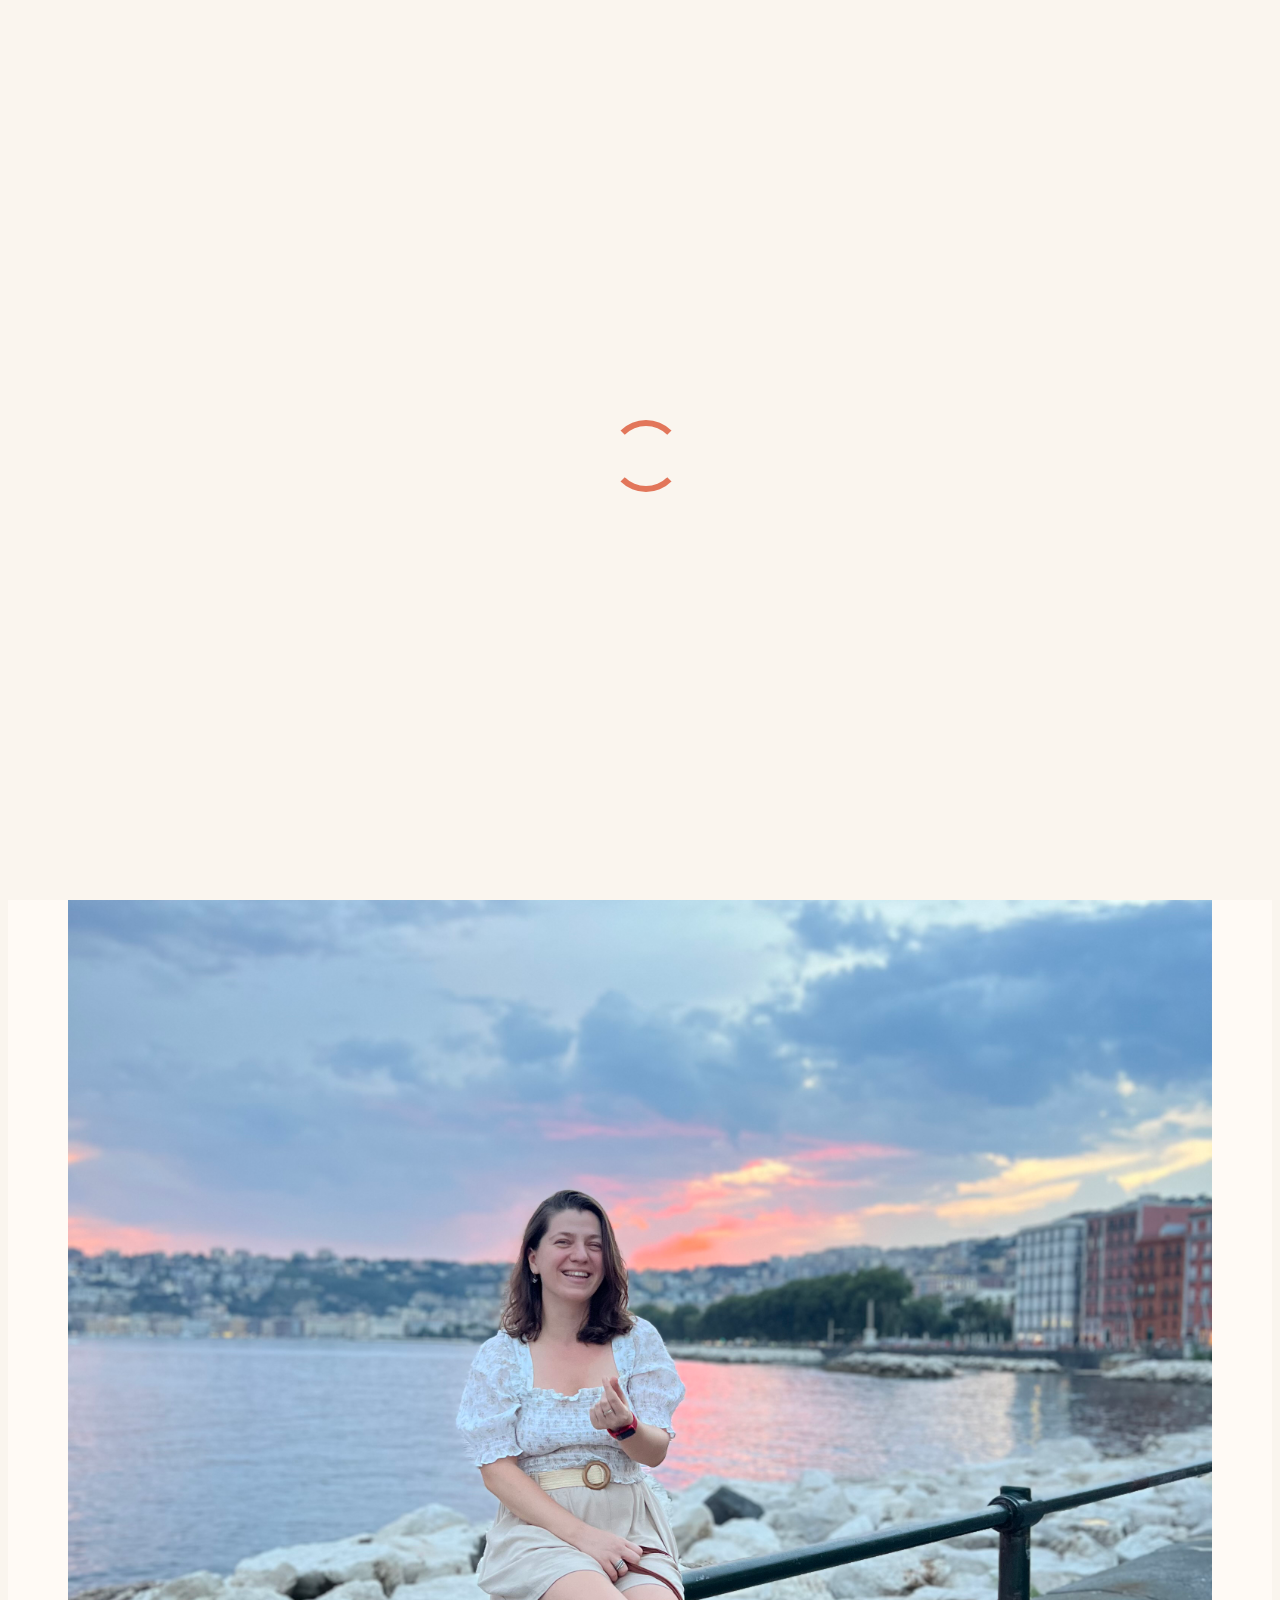
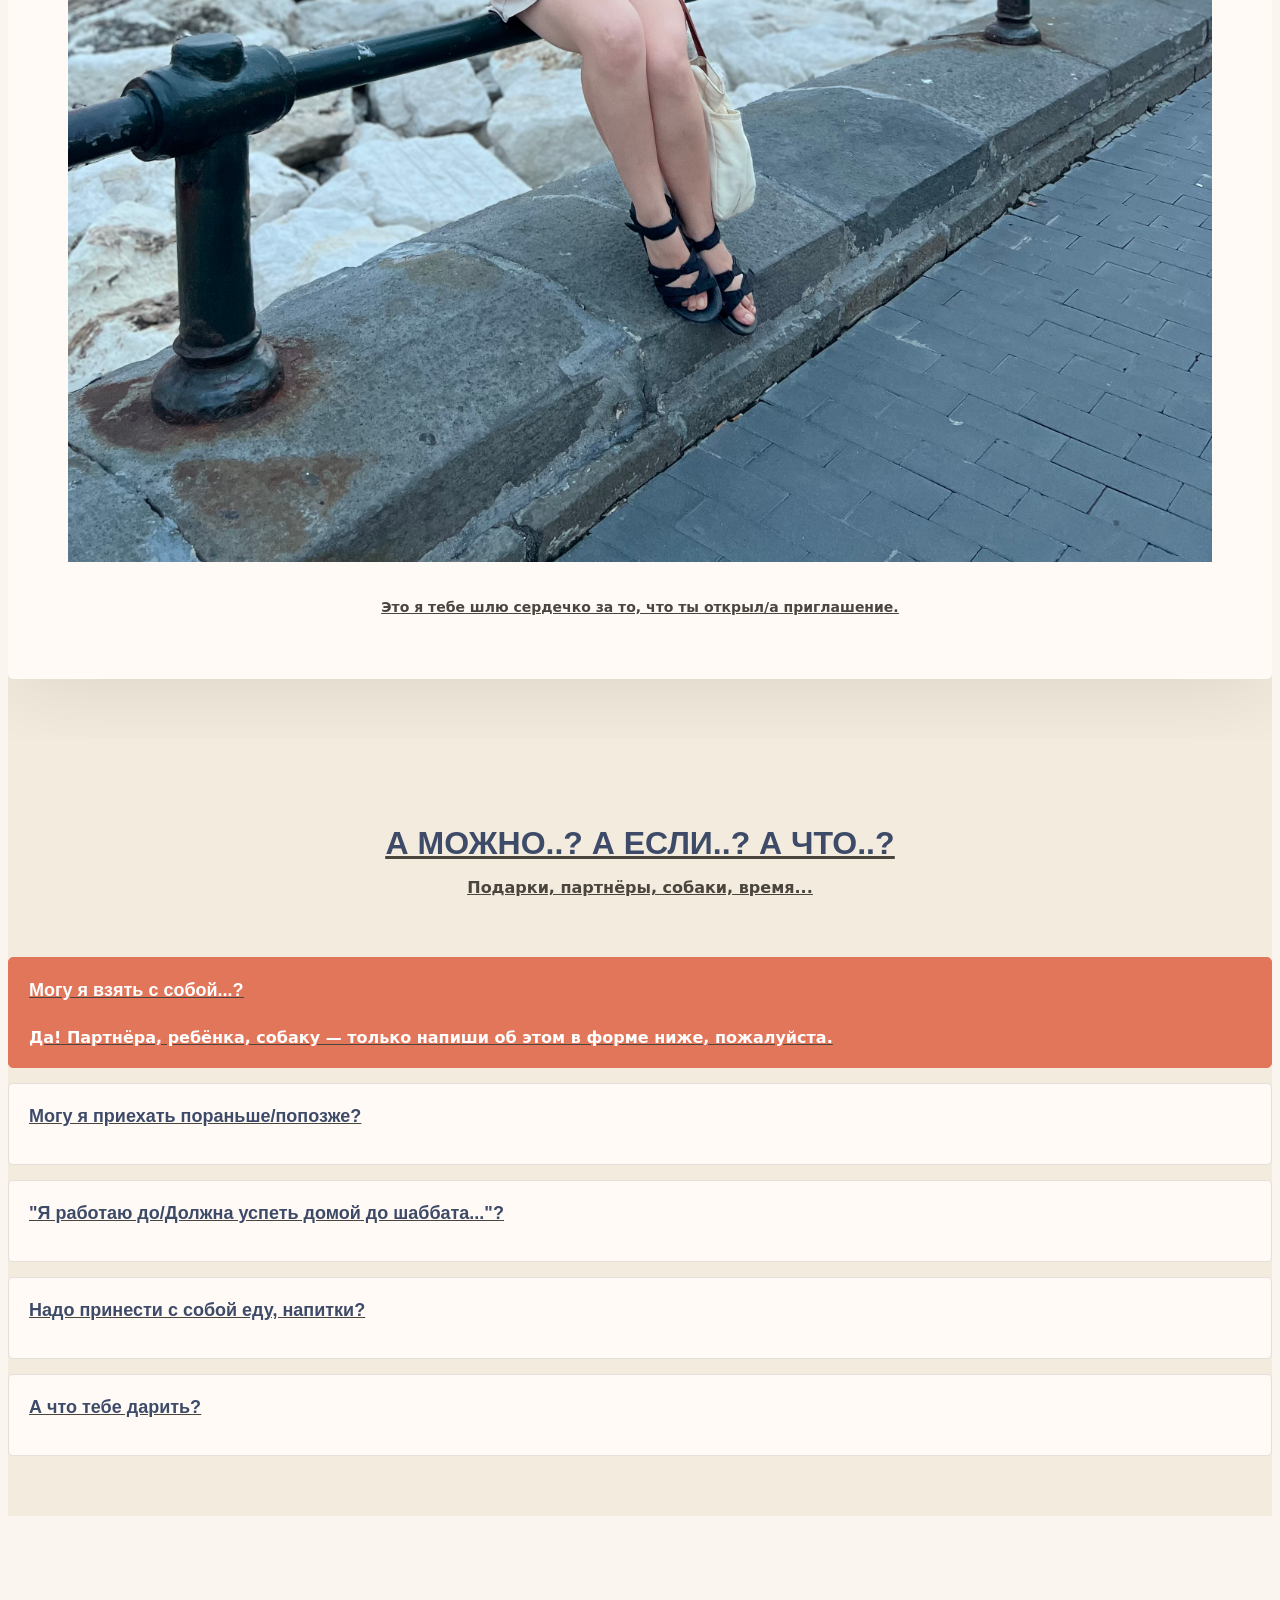
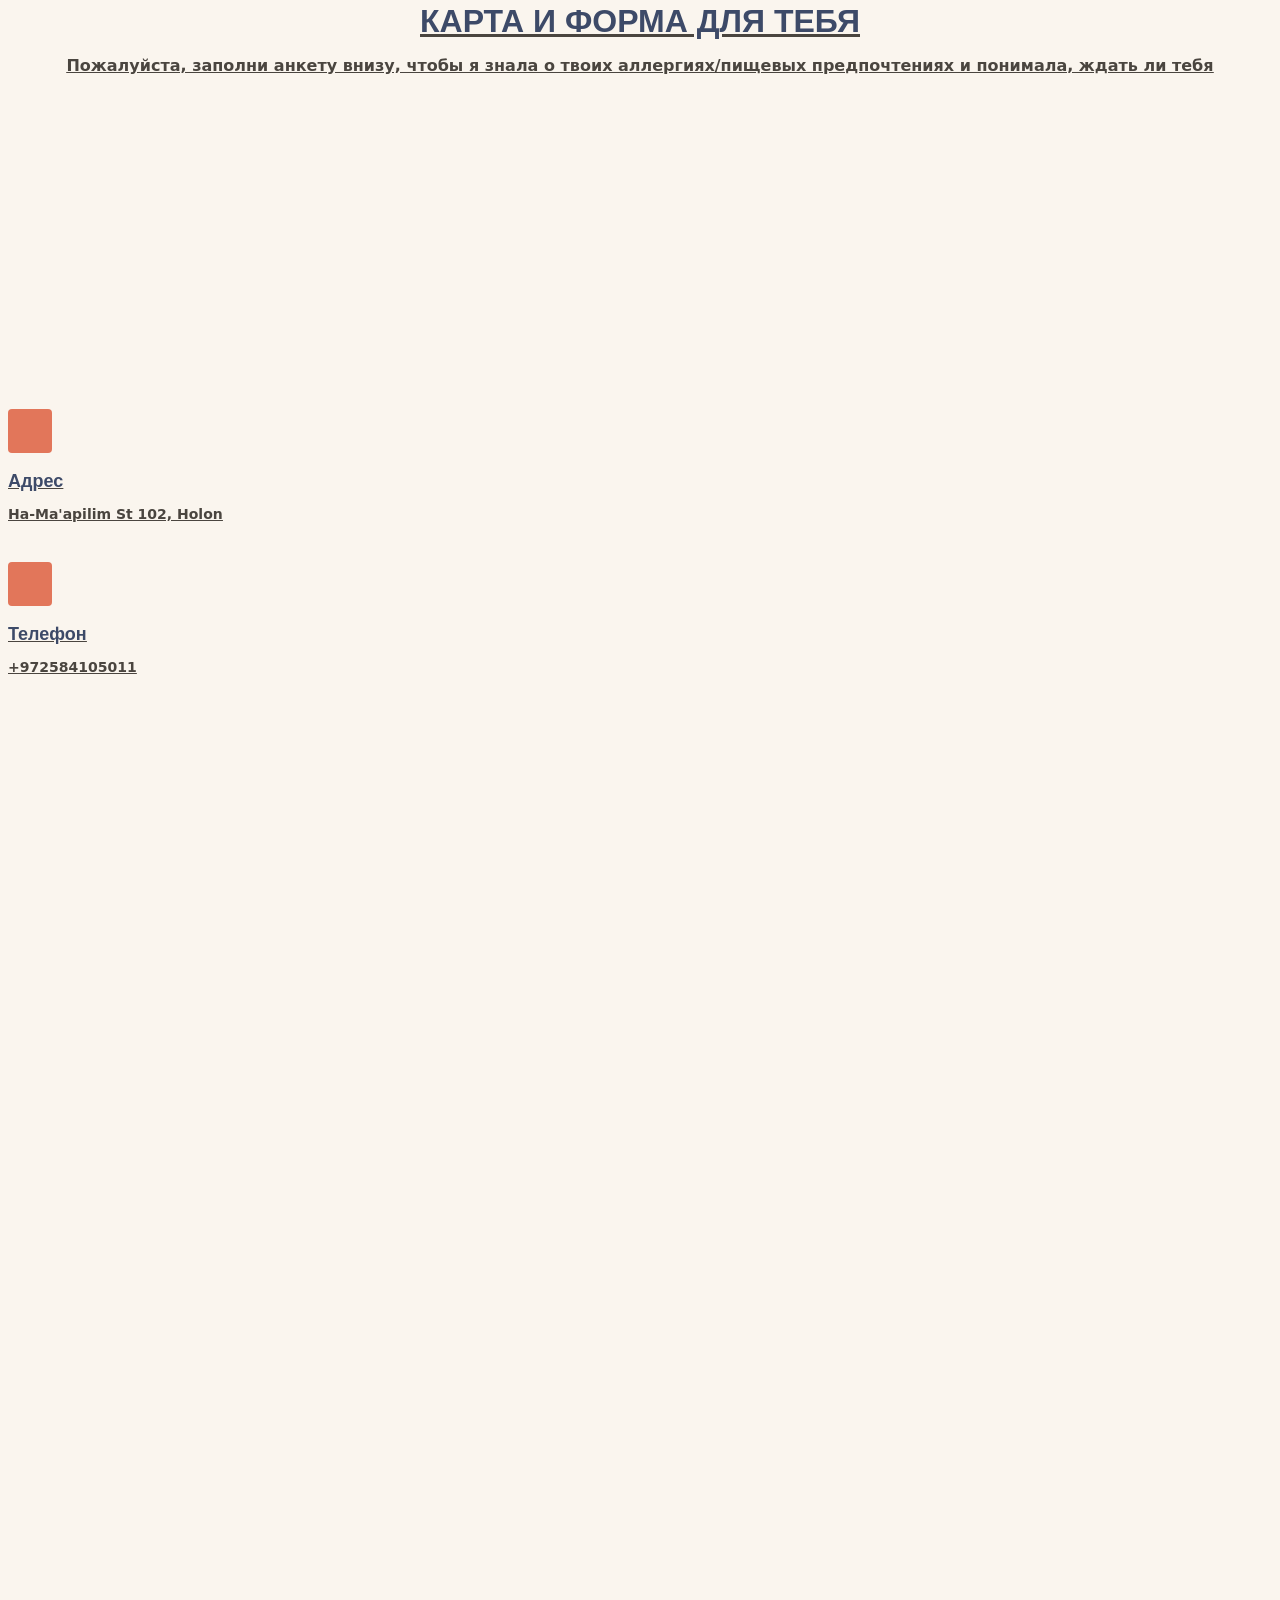
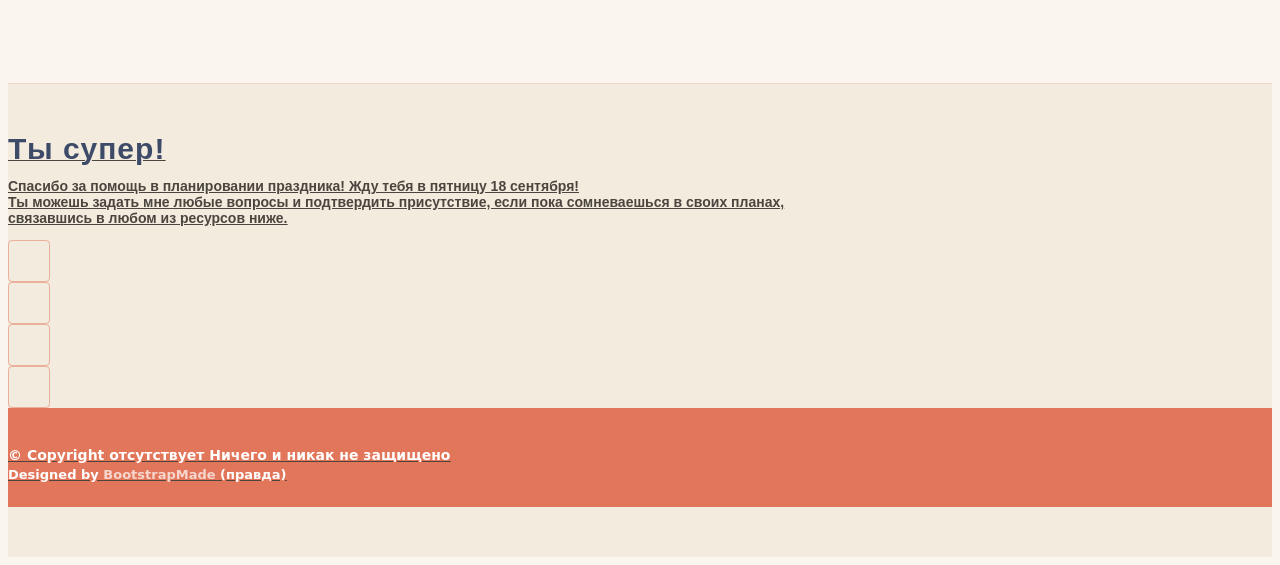
==== commit 272291df: "Update index.html" ====
--- a/index.html
+++ b/index.html
@@ -69,7 +69,7 @@
       <!-- Section Title -->
       <div class="container section-title" data-aos="fade-up">
         <h2>Привет!<br></h2>
-        <p> 15 сентября мне исполнится 32. Я делаю небольшой пикник в пятницу 18.09.2026 в парке на границе Тель-Авива и Холона!</p>
+        <p> 15 сентября мне исполнится 32. Я делаю небольшой пикник в пятницу <b><u>18.09.2026<u><b> в парке на границе Тель-Авива и Холона!</p>
       </div><!-- End Section Title -->
 
       <div class="container">
@@ -246,7 +246,7 @@
           <a href="index.html" class="logo d-flex align-items-center">
             <span class="sitename">Ты супер!</span>
           </a>
-          <p>Спасибо за помощь в планировании праздника!
+          <p>Спасибо за помощь в планировании праздника! Жду тебя в пятницу 18 сентября!
             <br>Ты можешь задать мне любые вопросы и подтвердить присутствие, если пока сомневаешься в своих планах,
             <br>связавшись в любом из ресурсов ниже.</p>
           <div class="social-links d-flex mt-4">
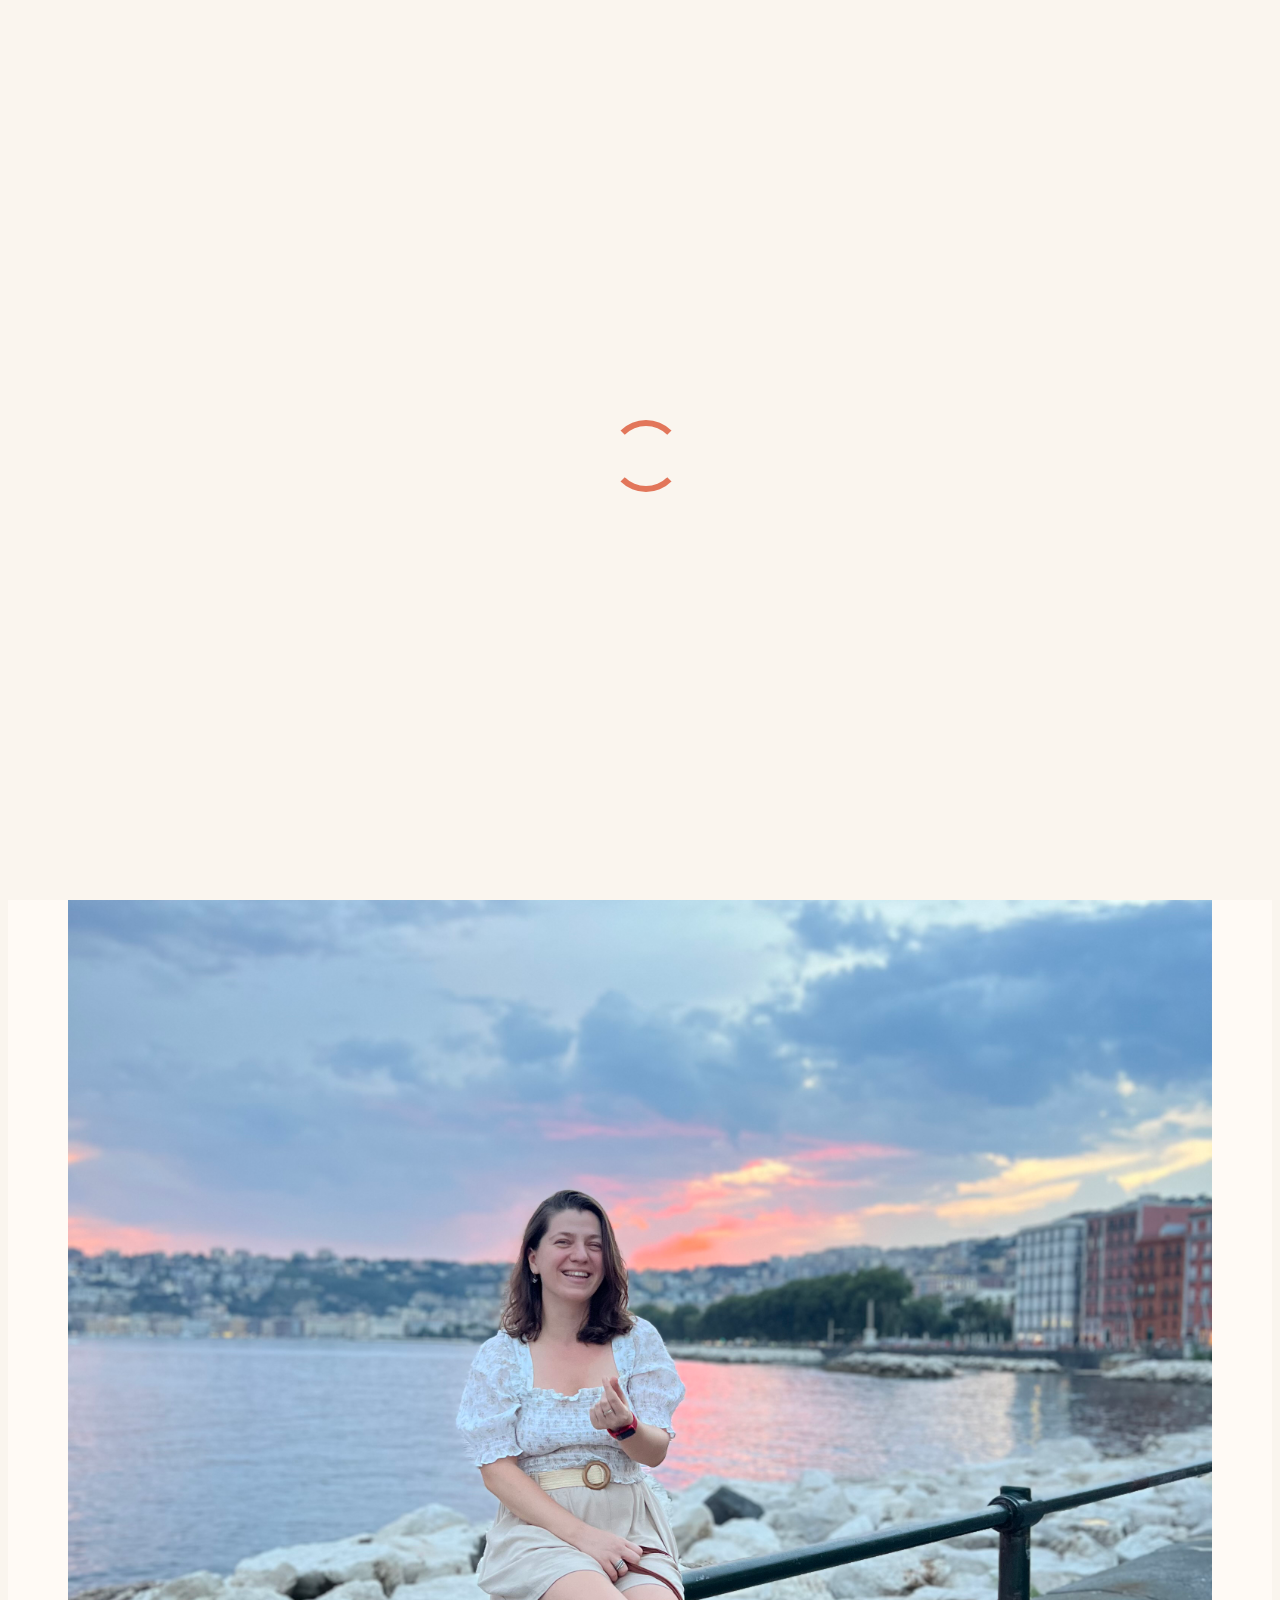
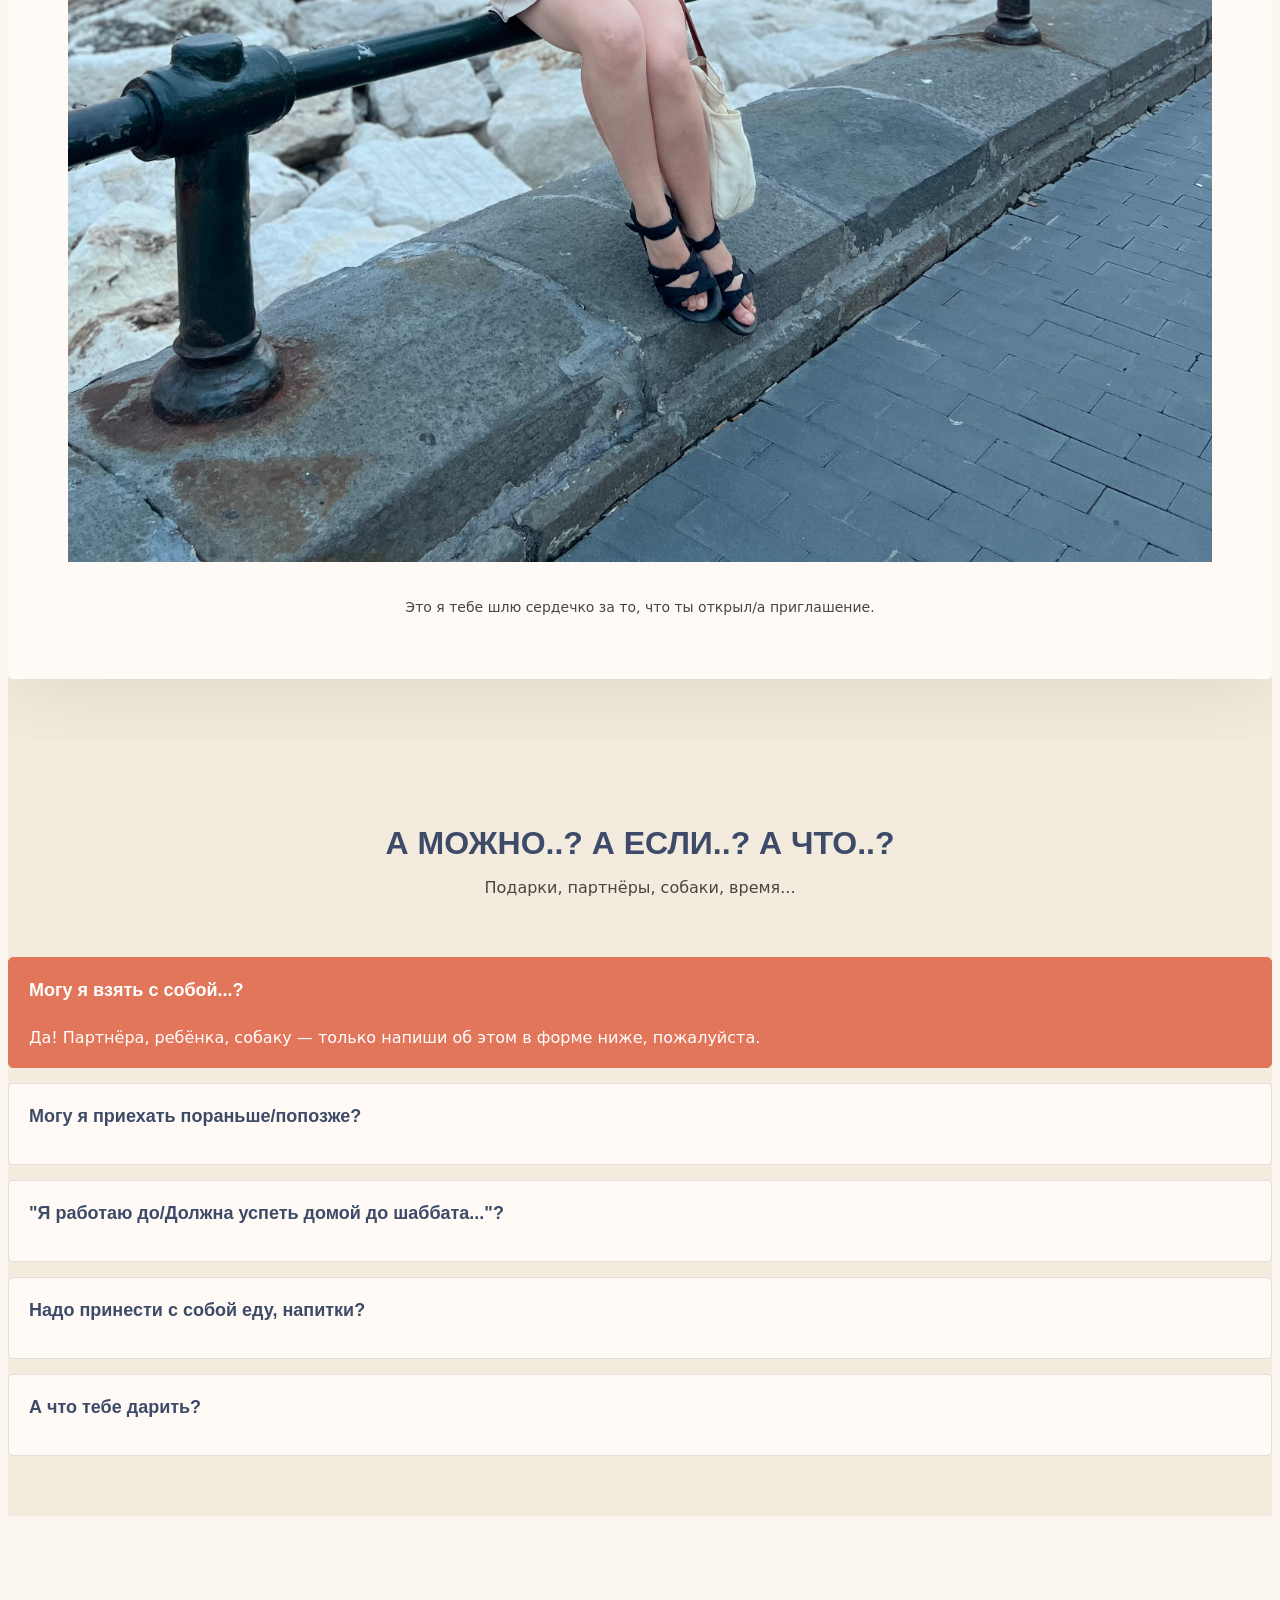
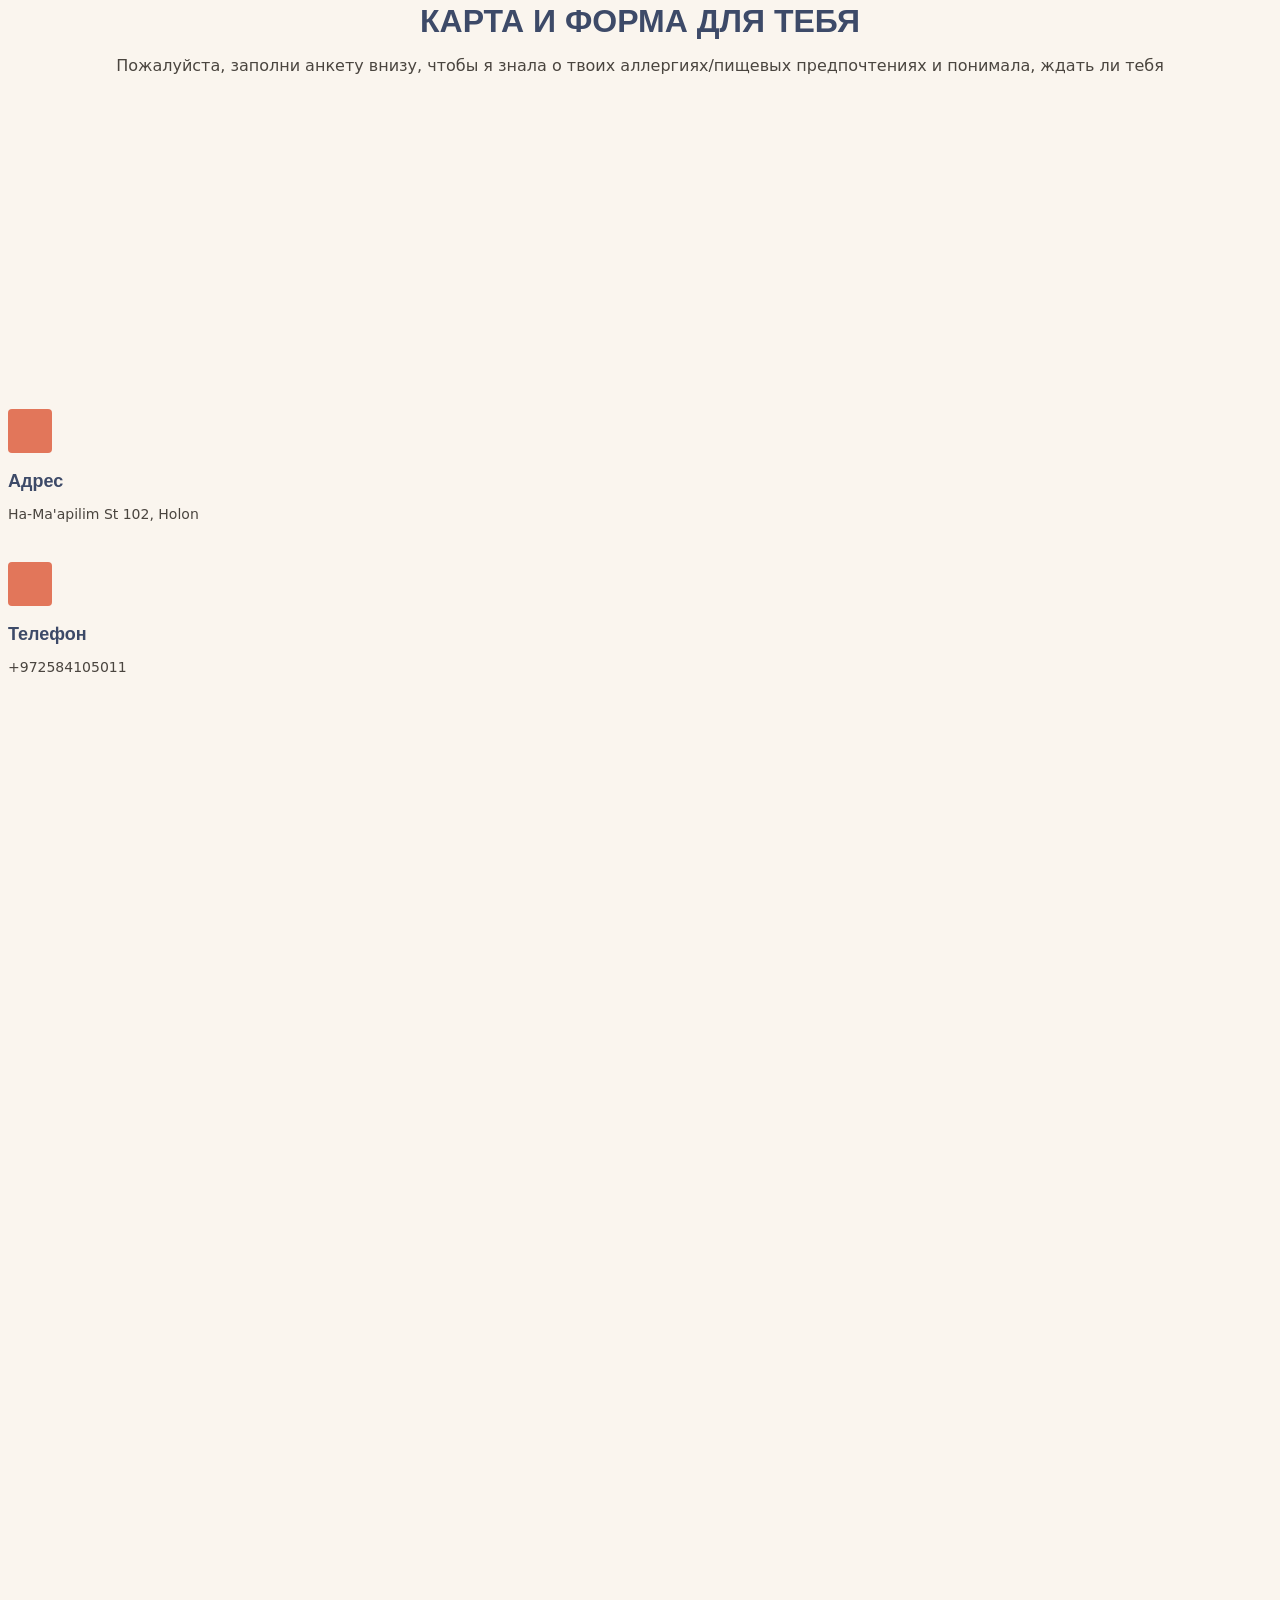
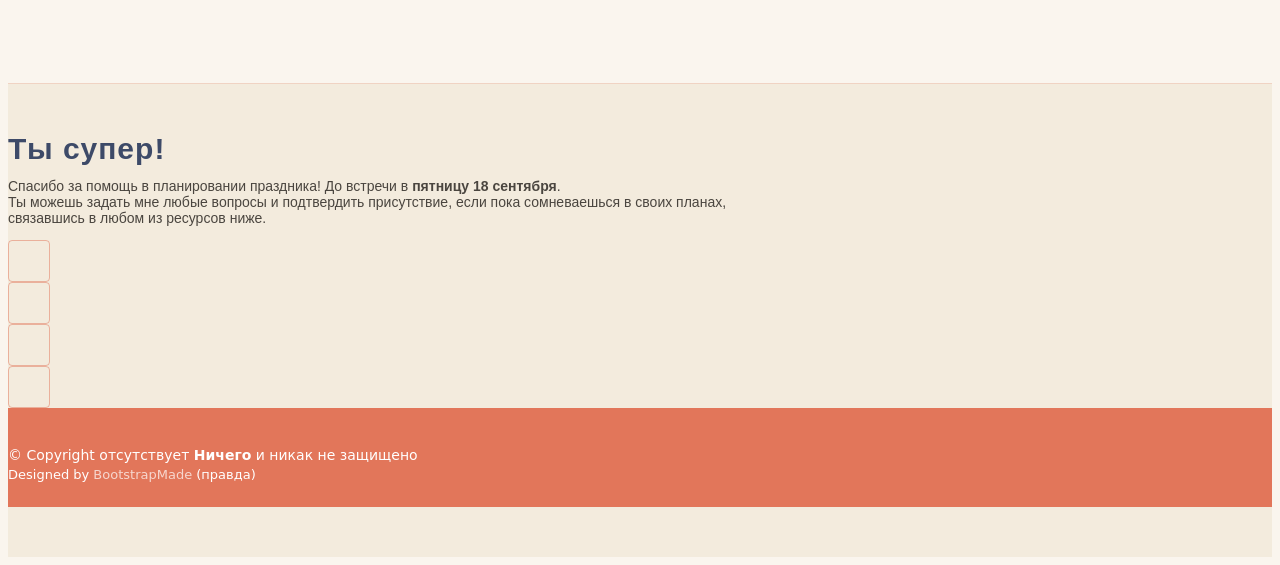
==== commit be2de7c1: "Update index.html" ====
--- a/index.html
+++ b/index.html
@@ -69,7 +69,7 @@
       <!-- Section Title -->
       <div class="container section-title" data-aos="fade-up">
         <h2>Привет!<br></h2>
-        <p> 15 сентября мне исполнится 32. Я делаю небольшой пикник в пятницу <b><u>18.09.2026<u><b> в парке на границе Тель-Авива и Холона!</p>
+        <p> 15 сентября мне исполнится 32. Я делаю небольшой пикник в пятницу <b><u>18.09.2026</u></b> в парке на границе Тель-Авива и Холона!</p>
       </div><!-- End Section Title -->
 
       <div class="container">
@@ -246,7 +246,7 @@
           <a href="index.html" class="logo d-flex align-items-center">
             <span class="sitename">Ты супер!</span>
           </a>
-          <p>Спасибо за помощь в планировании праздника! Жду тебя в пятницу 18 сентября!
+          <p>Спасибо за помощь в планировании праздника! До встречи в <b>пятницу 18 сентября</b>.
             <br>Ты можешь задать мне любые вопросы и подтвердить присутствие, если пока сомневаешься в своих планах,
             <br>связавшись в любом из ресурсов ниже.</p>
           <div class="social-links d-flex mt-4">
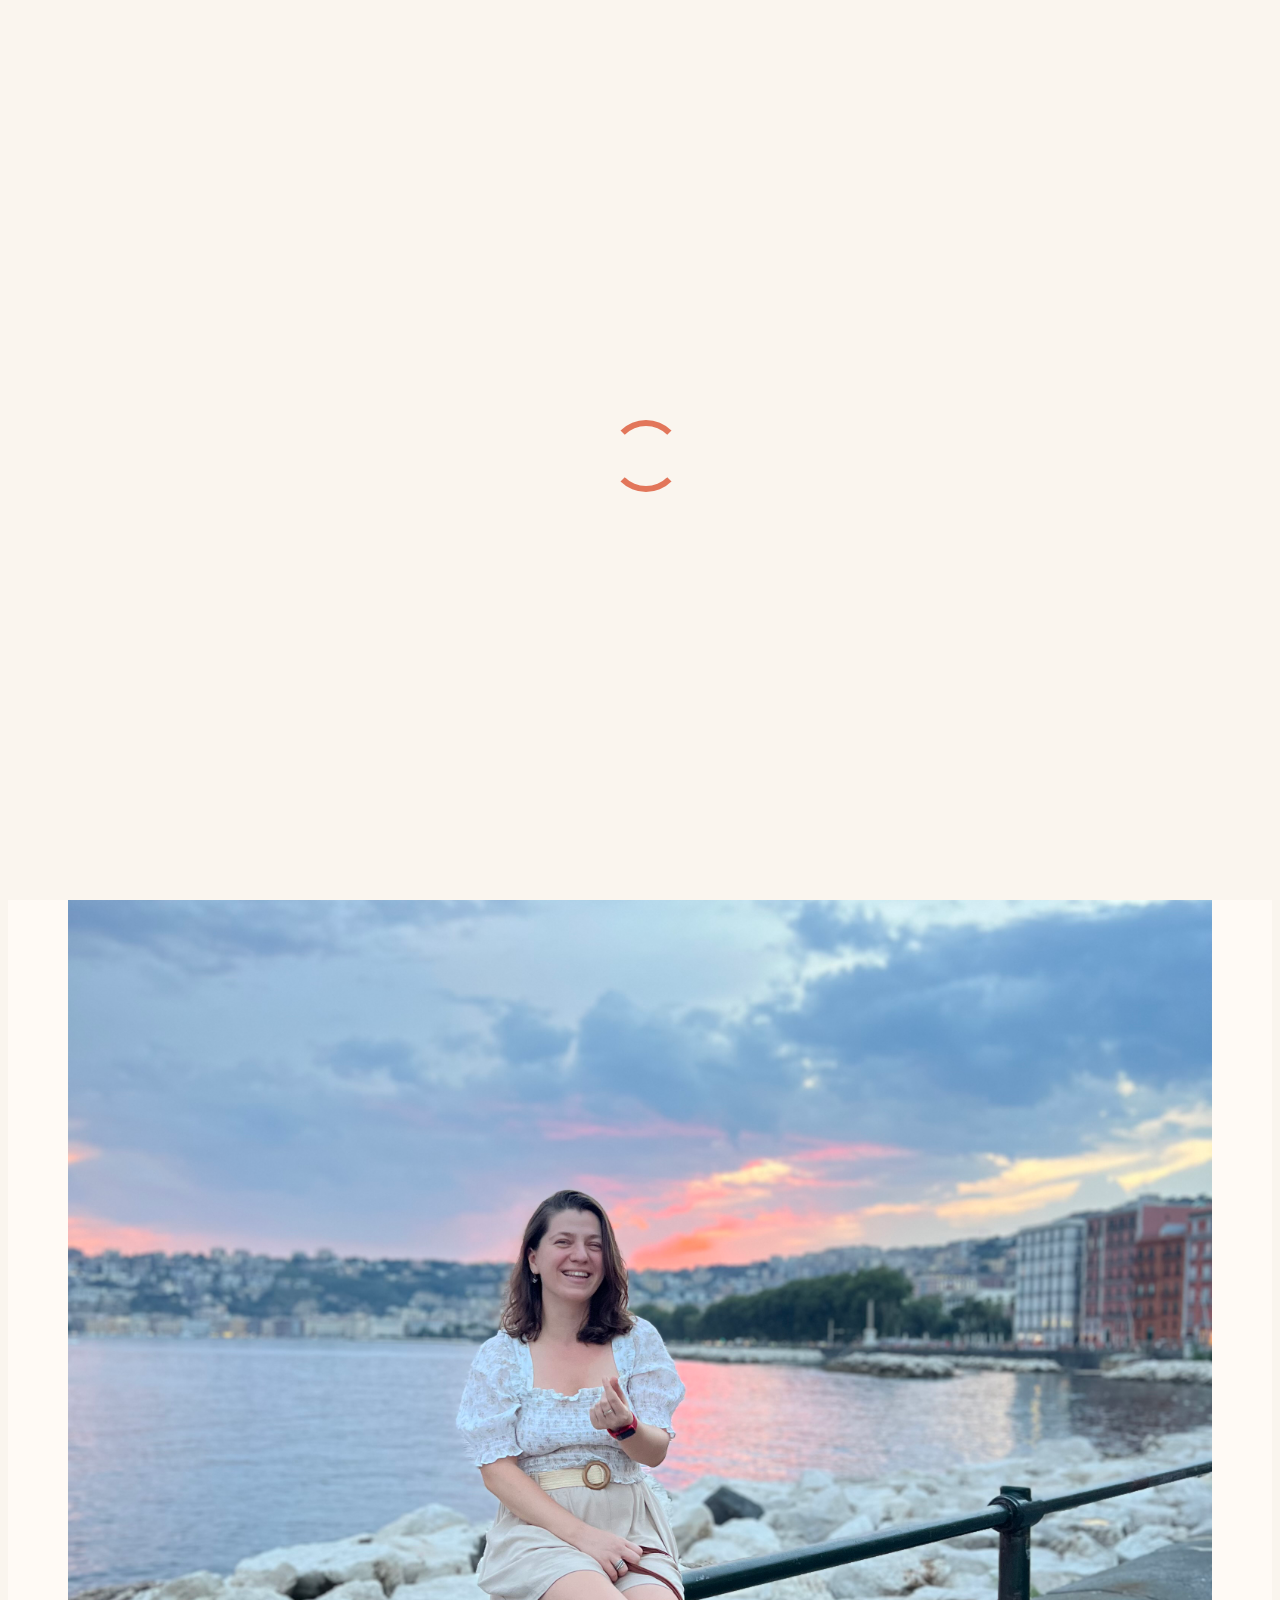
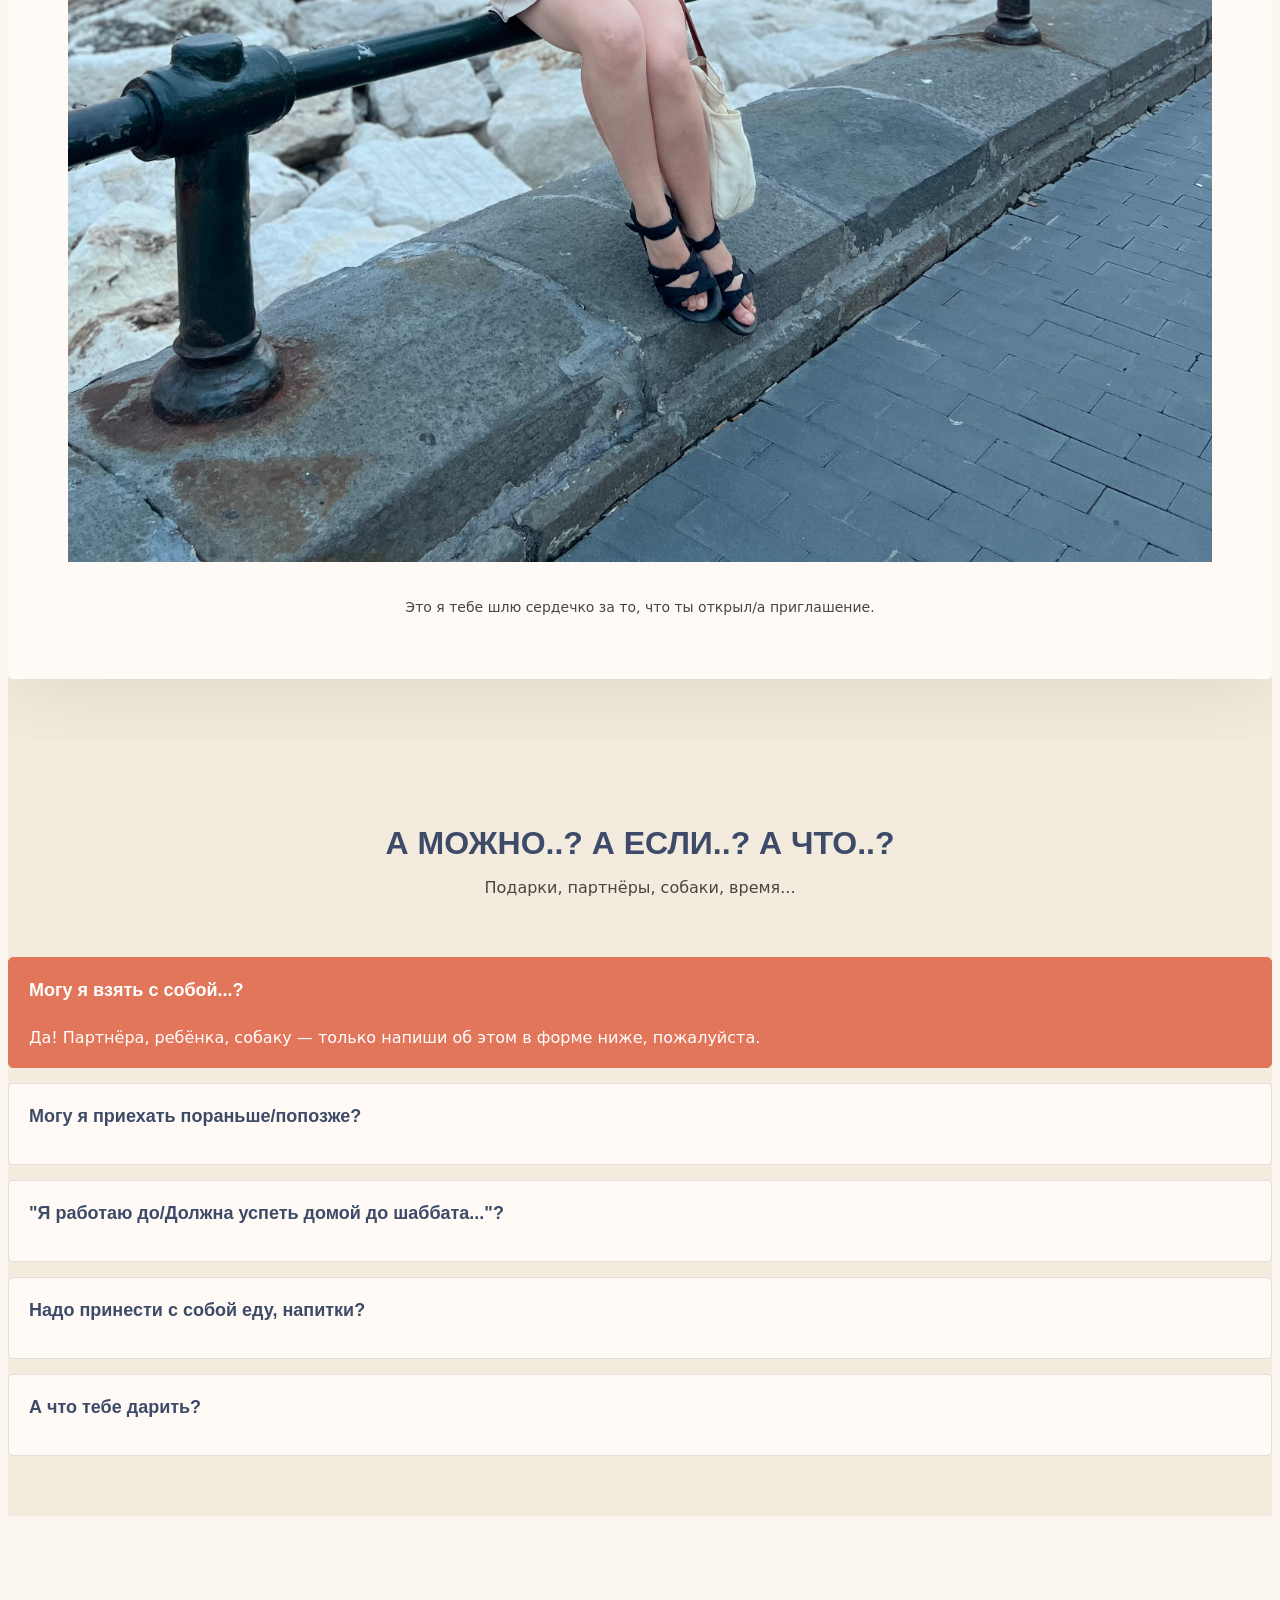
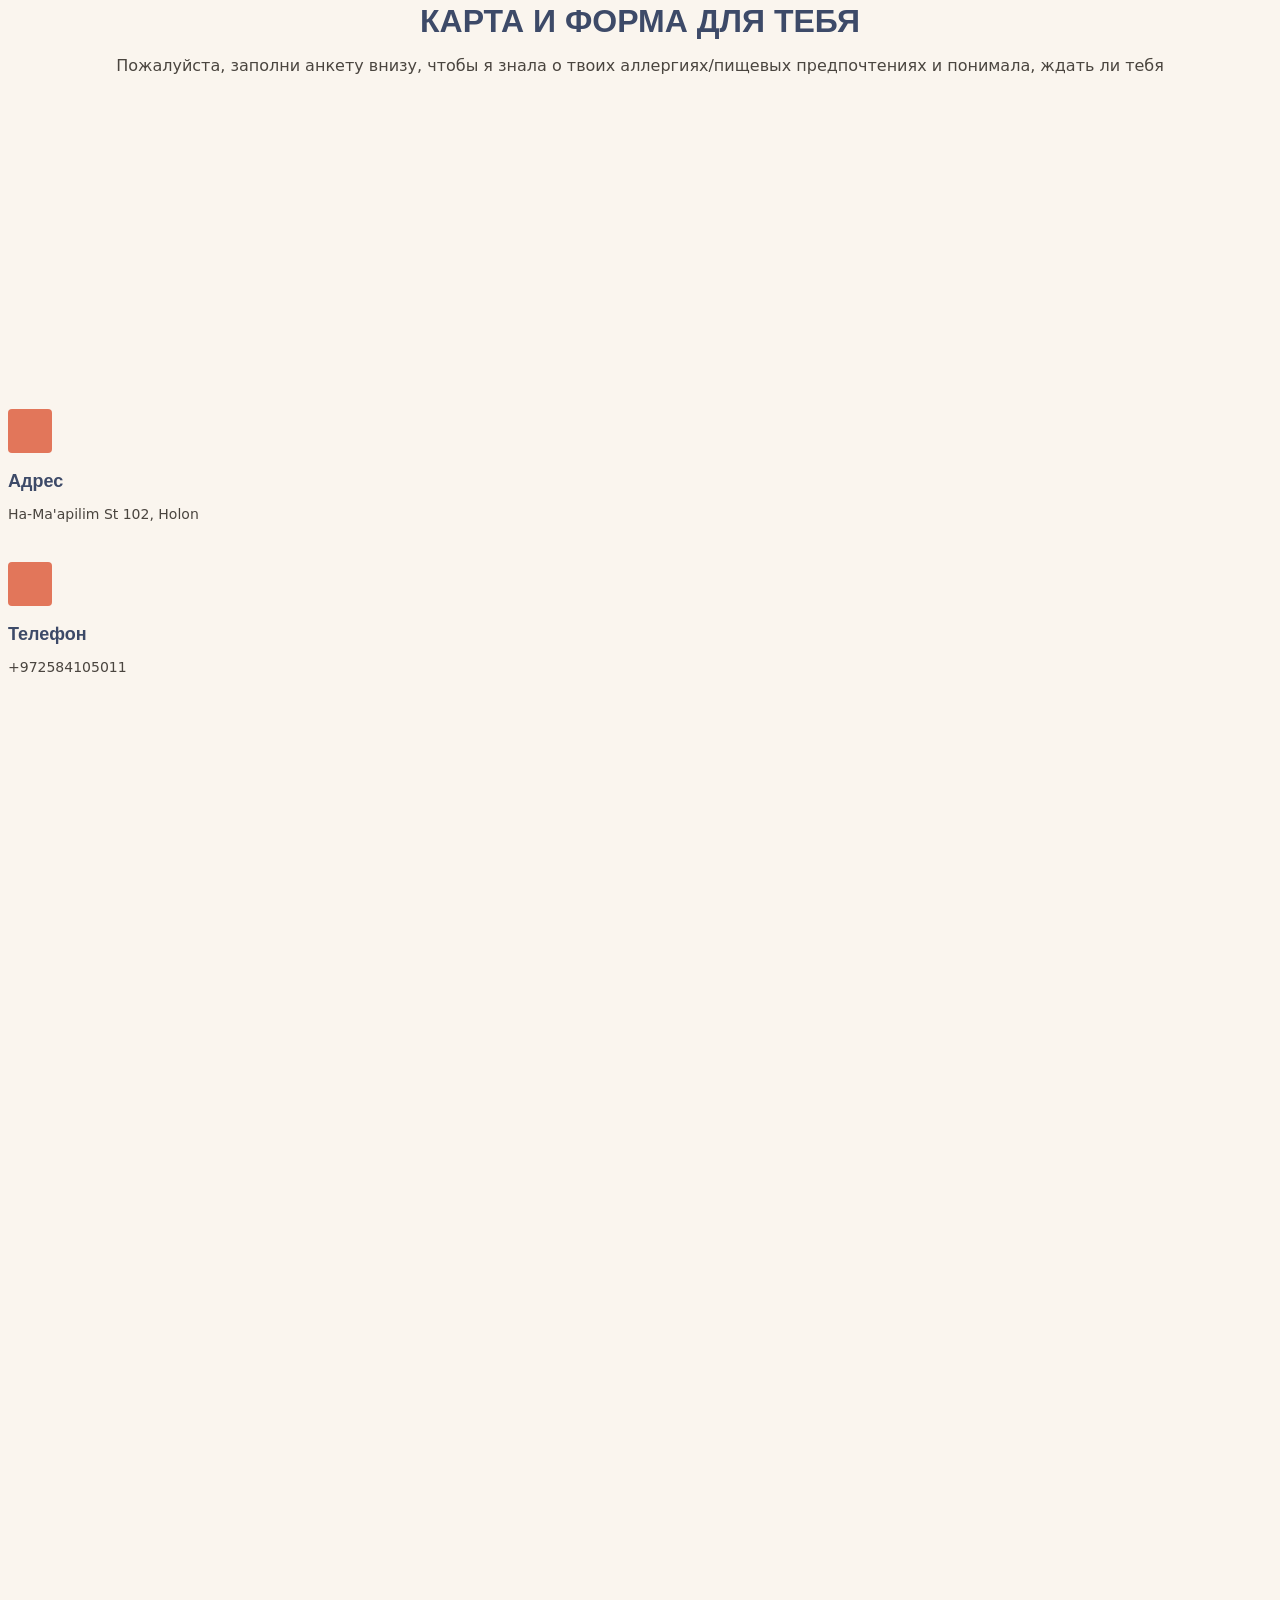
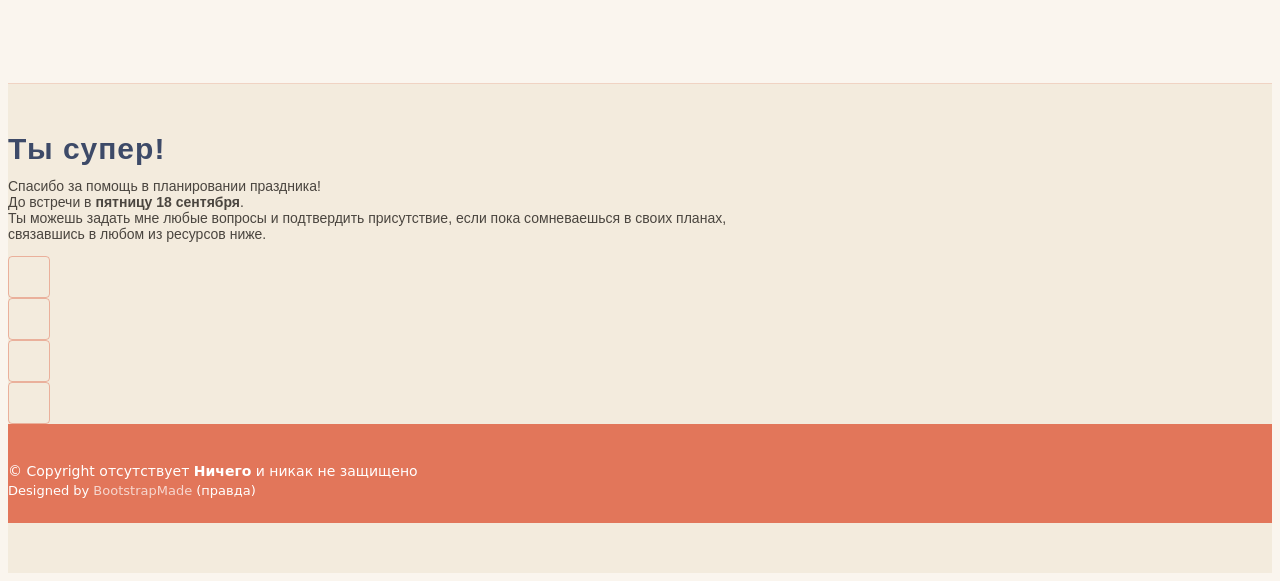
==== commit cf7d57d3: "Update index.html" ====
--- a/index.html
+++ b/index.html
@@ -246,7 +246,7 @@
           <a href="index.html" class="logo d-flex align-items-center">
             <span class="sitename">Ты супер!</span>
           </a>
-          <p>Спасибо за помощь в планировании праздника! До встречи в <b>пятницу 18 сентября</b>.
+          <p>Спасибо за помощь в планировании праздника! <br> До встречи в <b>пятницу 18 сентября</b>.
             <br>Ты можешь задать мне любые вопросы и подтвердить присутствие, если пока сомневаешься в своих планах,
             <br>связавшись в любом из ресурсов ниже.</p>
           <div class="social-links d-flex mt-4">
